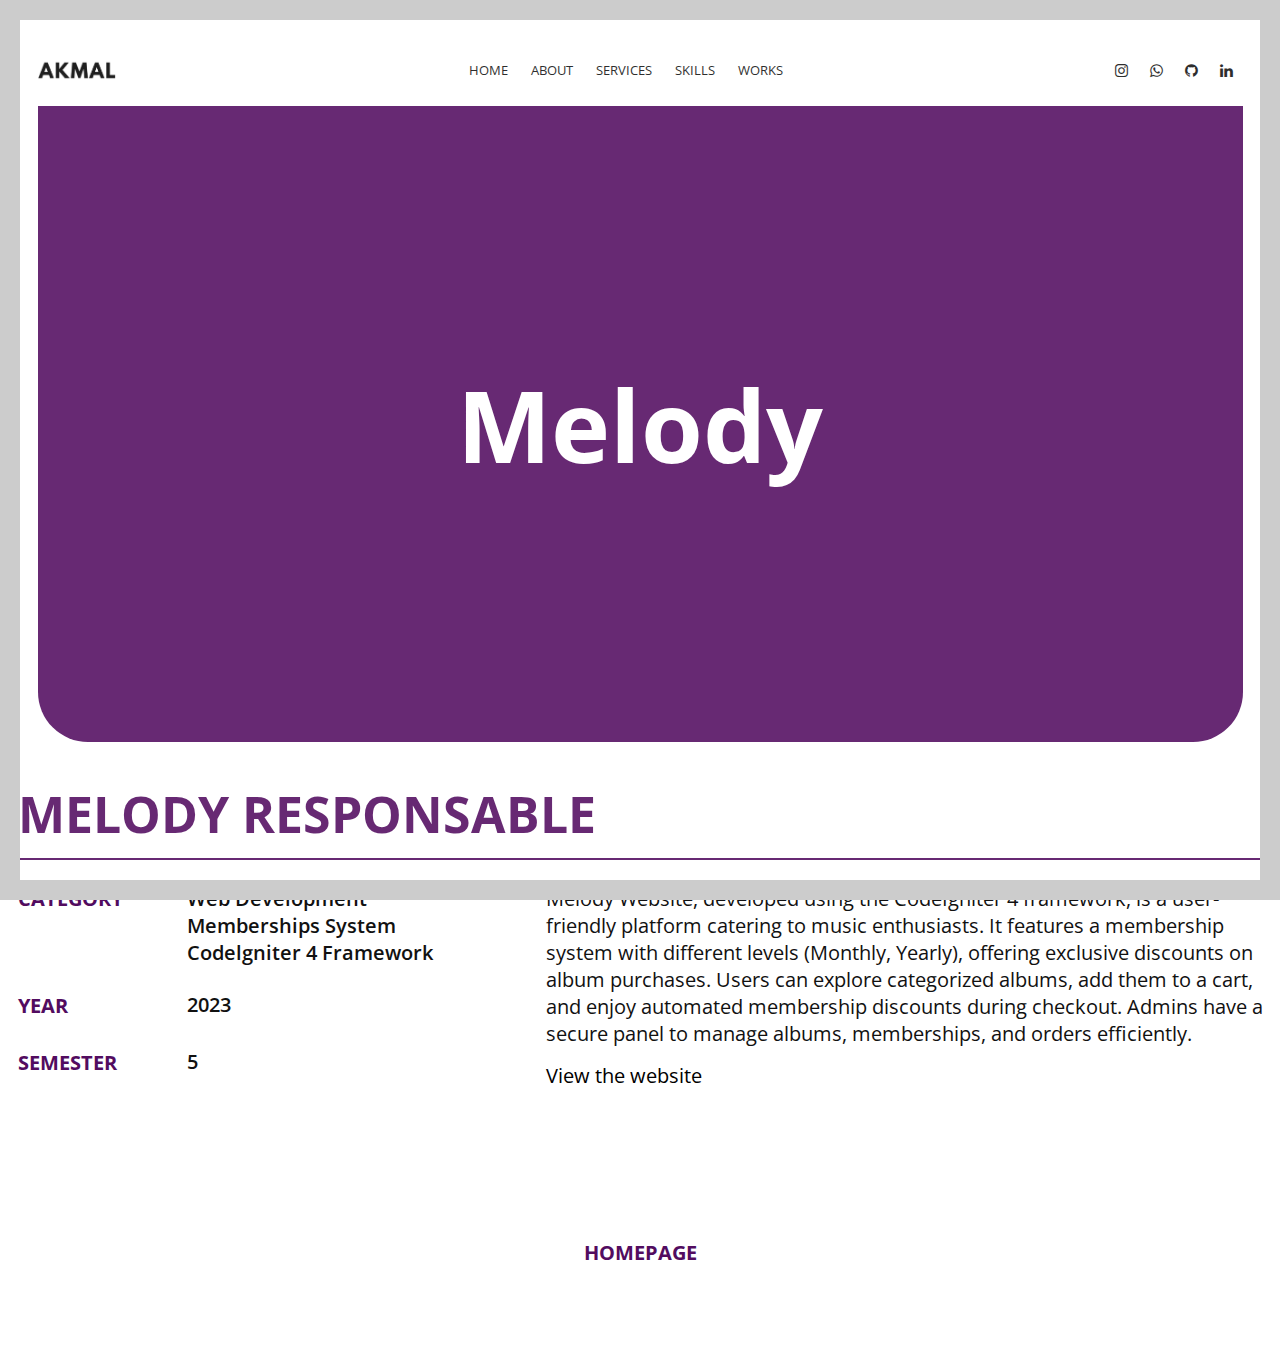
==== melody.html @ 149554cd "first commit" ====
<!DOCTYPE html>
<html>
  <head lang="en">
    <meta charset="UTF-8" />

    <!--Page Title-->
    <title>Akmal Adha - Portfolio</title>

    <!--Meta Keywords and Description-->
    <meta name="keywords" content="" />
    <meta name="description" content="" />
    <meta
      name="viewport"
      content="width=device-width, initial-scale=1.0, user-scalable=no"
    />

    <!--Favicon-->
    <link rel="shortcut icon" href="images/favicon.ico" title="Favicon" />

    <!-- Main CSS Files -->
    <link rel="stylesheet" href="css/style.css" />

    <!-- Namari Color CSS -->
    <link rel="stylesheet" href="css/namari-color.css" />

    <!--Icon Fonts - Font Awesome Icons-->
    <link rel="stylesheet" href="css/font-awesome.min.css" />

    <!-- Animate CSS-->
    <link href="css/animate.css" rel="stylesheet" type="text/css" />

    <!--Google Webfonts-->
    <link
      href="https://fonts.googleapis.com/css?family=Open+Sans:400,300,600,700,800"
      rel="stylesheet"
      type="text/css"
    />
    <style>
      .custom-link {
        margin-top: 15px;
        display: inline-block;
        position: relative;
        text-decoration: none;
        color: #000; /* Set your desired text color */
        cursor: pointer;
      }

      .custom-link:hover::after {
        content: "";
        position: absolute;
        left: 0;
        right: 0;
        bottom: -2px;
        height: 2px;
        background-color: #520c60; /* Set your desired underline color */
      }
    </style>
  </head>
  <body>
    <!-- Preloader -->
    <div id="preloader">
      <div id="status" class="la-ball-triangle-path">
        <div></div>
        <div></div>
        <div></div>
      </div>
    </div>
    <!--End of Preloader-->

    <div class="page-border" data-wow-duration="0.7s" data-wow-delay="0.2s">
      <div
        class="top-border wow fadeInDown animated"
        style="visibility: visible; animation-name: fadeInDown"
      ></div>
      <div
        class="right-border wow fadeInRight animated"
        style="visibility: visible; animation-name: fadeInRight"
      ></div>
      <div
        class="bottom-border wow fadeInUp animated"
        style="visibility: visible; animation-name: fadeInUp"
      ></div>
      <div
        class="left-border wow fadeInLeft animated"
        style="visibility: visible; animation-name: fadeInLeft"
      ></div>
    </div>

    <div id="wrapper">
      <header id="banner" class="scrollto clearfix" data-enllax-ratio=".5">
        <div id="header" class="nav-collapse">
          <div class="row clearfix">
            <div class="col-1">
              <!--Logo-->
              <div id="logo">
                <!--Logo that is shown on the banner-->
                <img
                  src="fonts/Akmal2.png"
                  id="banner-logo"
                  alt="Landing Page"
                />
                <!--End of Banner Logo-->

                <!--The Logo that is shown on the sticky Navigation Bar-->
                <img
                  src="fonts/Akmal2.png"
                  id="navigation-logo"
                  alt="Landing Page"
                />
                <!--End of Navigation Logo-->
              </div>
              <!--End of Logo-->

              <aside>
                <!--Social Icons in Header-->
                <ul class="social-icons">
                  <li>
                    <a
                      target="_blank"
                      title="Instagram"
                      href="https://www.instagram.com/akmaladha_/"
                    >
                      <i class="fa fa-instagram fa-1x"></i
                      ><span>Instagram</span>
                    </a>
                  </li>
                  <li>
                    <a
                      target="_blank"
                      title="Whatsapp"
                      href="https://wa.me/601123053082"
                    >
                      <i class="fa fa-whatsapp fa-1x"></i><span>Whats App</span>
                    </a>
                  </li>
                  <li>
                    <a
                      target="_blank"
                      title="Github"
                      href="https://github.com/NotAjumma"
                    >
                      <i class="fa fa-github fa-1x"></i><span>GitHub</span>
                    </a>
                  </li>
                  <li>
                    <a
                      target="_blank"
                      title="Linkedin"
                      href="https://linkedin.com/in/muhammad-akmal-9124642a6"
                    >
                      <i class="fa fa-linkedin fa-1x"></i><span>LinkedIn</span>
                    </a>
                  </li>
                </ul>
                <!--End of Social Icons in Header-->
              </aside>

              <!--Main Navigation-->
              <nav id="nav-main">
                <ul>
                  <li>
                    <a href="#banner">Home</a>
                  </li>
                  <li>
                    <a href="#about">About</a>
                  </li>
                  <li>
                    <a href="#service">Services</a>
                  </li>
                  <li>
                    <a href="#skills">Skills</a>
                  </li>
                  <li>
                    <a href="#works">Works</a>
                  </li>
                </ul>
              </nav>
              <!--End of Main Navigation-->

              <div id="nav-trigger"><span></span></div>
              <nav id="nav-mobile"></nav>

              <div
                style="
                  font-size: 100px;
                  font-weight: bold;
                  display: flex;
                  justify-content: center;
                  background-color: #520c60;
                  padding: 250px;
                  border-radius: 0 0 50px 50px;
                  color: white;
                "
              >
                Melody
              </div>
            </div>
          </div>
        </div>
        <!--End of Header-->
      </header>

      <!--Main Content Area-->
      <main id="content" style="margin-top: 650px">
        <section id="website" class="scrollto clearfix">
          <div class="row clearfix">
            <div class="work" style="margin-top: 40px">
              <div
                class="header-work"
                style="font-size: 50px; font-weight: bold; color: #520c60"
              >
                MELODY RESPONSABLE
              </div>
              <div
                class="line"
                style="border: 1px solid #520c60; margin: 10px 0"
              ></div>
              <div
                class="work-details"
                style="display: flex; font-size: 20px; margin-top: 25px"
              >
                <div
                  class="left"
                  style="
                    margin-right: 50px;
                    font-weight: bold;
                    width: 10%;
                    color: #520c60;
                  "
                >
                  <div class="first-row">CATEGORY</div>
                  <div class="first-row" style="margin: 80px 0 30px">YEAR</div>
                  <div class="first-row">SEMESTER</div>
                </div>
                <div class="center" style="font-weight: 600; width: 30%">
                  <div class="first-row">
                    <div class="sub-first-row">Web Development</div>
                    <div class="sub-first-row">Memberships System</div>
                    <div class="sub-first-row">Codelgniter 4 Framework</div>
                  </div>
                  <div class="first-row" style="margin-top: 25px">2023</div>
                  <div class="first-row" style="margin-top: 30px">5</div>
                </div>
                <div class="right" style="width: 60%">
                  <div>
                    Melody Website, developed using the CodeIgniter 4 framework,
                    is a user-friendly platform catering to music enthusiasts.
                    It features a membership system with different levels
                    (Monthly, Yearly), offering exclusive discounts on album
                    purchases. Users can explore categorized albums, add them to
                    a cart, and enjoy automated membership discounts during
                    checkout. Admins have a secure panel to manage albums,
                    memberships, and orders efficiently.
                  </div>
                  <div
                    class="custom-link"
                    onclick="window.open('https://melody2u.000webhostapp.com/', '_blank')"
                  >
                    View the website
                  </div>
                </div>
              </div>
            </div>
          </div>
        </section>
        <section id="screenshot" class="scrollto clearfix">
          <div class="row clearfix">
            <div
              style="
                display: flex;
                justify-content: center;
                font-size: 20px;
                font-weight: bold;
                color: #520c60;
              "
            >
              HOMEPAGE
            </div>
          </div>
        </section>
      </main>
      <!--End Main Content Area-->
    </div>

    <!-- Include JavaScript resources -->
    <script src="js/jquery.1.8.3.min.js"></script>
    <script src="js/wow.min.js"></script>
    <script src="js/featherlight.min.js"></script>
    <script src="js/featherlight.gallery.min.js"></script>
    <script src="js/jquery.enllax.min.js"></script>
    <script src="js/jquery.scrollUp.min.js"></script>
    <script src="js/jquery.easing.min.js"></script>
    <script src="js/jquery.stickyNavbar.min.js"></script>
    <script src="js/jquery.waypoints.min.js"></script>
    <script src="js/images-loaded.min.js"></script>
    <script src="js/lightbox.min.js"></script>
    <script src="js/site.js"></script>
  </body>
</html>
---- css/style.css ----
/* Namari Landing Page v.1.1.0 Style Index - a free landing page by shapingrain.com

1. Default and Reset styles
- 1.1 Input Elements
2. Global elements
- 2.1 Header
- 2.2 Logo
- 2.3 Buttons
- 2.4 Navigation
- 2.5 Social Elements
- 2.6 Images
3. Fonts and Headings
4. Banner
- 4.1 SignUp Form
5. Content Elements
- 5.1 Icons
- 5.2 Parallax Elements
- 5.3 Divider
6. Landing Page Sections
- 6.1 Features
- 6.2 Testimonials
- 6.3 Gallery
- 6.4 Video
- 6.5 Clients
- 6.6 Pricing Table
7. Footer


/*------------------------------------------------------------------------------------------*/
/* 1. Defaults & Reset of specific styles across browsers */
/*------------------------------------------------------------------------------------------*/

*, *:before, *:after {
    -webkit-box-sizing: border-box;
    -moz-box-sizing: border-box;
    box-sizing: border-box;
}

body, div, dl, dt, dd, ul, ol, li, h1, h2, h3, h4, h5, h6, pre, form, blockquote, th, td {
    margin: 0;
    padding: 0;
    direction: ltr;
}

body {
    margin: 0;
    padding: 0;
    -webkit-font-smoothing: antialiased;
    overflow-x: hidden;
}

p {
    line-height: 25px;
}

.row img {
    height: auto;
    max-width: 100%;
}

a {
    text-decoration: none;
    line-height: inherit;
    -webkit-transition: opacity 0.3s ease-out;
    -moz-transition: opacity 0.3s ease-out;
    -o-transition: opacity 0.3s ease-out;
    transition: opacity 0.3s ease-out;
}

iframe {
    border: 0 !important;
}

.parallax-window {
    min-height: 400px;
    background: transparent;
}

figure {
    margin: 0;
}

/* Page Border */

.page-border {
    position: fixed;
    z-index: 999999;
    pointer-events: none;
}

.page-border .bottom-border, .page-border .left-border, .page-border .right-border, .page-border .top-border {
    background: #f3f3ef;
    position: fixed;
    z-index: 9999;
}

.page-border > .top-border, .page-border > .right-border, .page-border > .bottom-border, .page-border > .left-border {
    padding: 11px;
    background: #ccc;
}

.page-border .bottom-border, .page-border .top-border {
    width: 100%;
    padding: 10px;
    left: 0;
}

.page-border .left-border, .page-border .right-border {
    padding: 10px;
    height: 100%;
    top: 0;
}

.page-border .top-border {
    top: 0;
}

.page-border .right-border {
    right: 0;
}

.page-border .bottom-border {
    bottom: 0;
}

.page-border .left-border {
    left: 0;
}

#wrapper {
    margin:0 15px;
    padding: 15px 0;
    position: relative;
}


/* --------- 1.1 Input Elements ---------- */

input, textarea {
    border: 1px solid #e1e1e1;
    padding: 10px;
    -webkit-transition: all .3s linear;
    -moz-transition: all .3s linear;
    transition: all .3s linear;
    border-radius: 3px;
}

input {
    height: 40px;
    margin: 3px 0;
    outline: none;
    line-height: normal;
    font-size: 14px;
}

input[type="submit"] {
    cursor: pointer;
    border-style: solid;
    border-width: 2px;
    padding-top: 0;
    padding-bottom: 0;
}

select {
    border: 1px solid #e1e1e1;
    height: 40px;
    padding: 5px;
}

input:focus, textarea:focus {
    box-shadow: inset 0 1px 3px rgba(0, 0, 0, 0.1);
}

*:focus {
    outline: none;
}

/*------------------------------------------------------------------------------------------*/
/* 2. Layout Elements */
/*------------------------------------------------------------------------------------------*/

section {
    clear: both;
    overflow: hidden;
}

/* Rows and Columns */

.row {
    max-width: 1245px;
    margin: 0 auto;
    padding: 75px 0;
    position: relative;
}

.no-padding-bottom .row, .no-padding-bottom div, .no-padding-bottom.row {
    padding-bottom: 0;
}

.no-padding-top.row, .no-padding-top div {
    padding-top: 0;
}

.big-padding-top {
    padding-top: 75px !important;
}

.big-padding-bottom {
    padding-bottom: 85px !important;
}

/* Targets all elements */

[class*='col-'] {
    float: left;
    padding: 20px;
}

#clients .col-2-3 [class*='col-'] {
    padding: 0;
}

/* Clearfix */

.clearfix:after {
    content: "";
    display: table;
    clear: both;
}

/* Main Widths */

.col-1 {
    width: 100%;
}

.col-2 {
    width: 50%;
}

.col-3 {
    width: 33.33%;
}

.col-4 {
    width: 25%;
}

.col-5 {
    width: 20%;
}

.col-6 {
    width: 16.6666666667%;
}

.col-7 {
    width: 14.2857142857%;
}

.col-8 {
    width: 12.5%;
}

.col-9 {
    width: 11.1111111111%;
}

.col-10 {
    width: 10%;
}

.col-11 {
    width: 9.09090909091%;
}

.col-12 {
    width: 8.33%;
}

.col-2-3 {
    width: 66.66%;
}

.col-3-4 {
    width: 75%;
}

.col-9-10 {
    width: 90%;
}

/* Golden Ratio */
.col-61 {
    width: 61.8%;
}

.col-38 {
    width: 38.2%;
}

/* --------- 2.1 Header --------- */

#header {
    height: 71px !important;
    overflow: visible;
    z-index: 9999;
    width: 100%;
    position: absolute !important;
}

#header .row {
    padding: 0;
}

#header aside {
    text-align: right;
}

#header ul {
    text-align: center;
}

#header li {
    display: inline-block;
    list-style: none;
    margin: 0;
}

/* --------- 2.2 Logo ---------- */

#logo {
    float: left;
    height: 71px;
    line-height: 66px;
    margin-right: 15px;
}

#logo h1, #logo h2 {
    display: inline-block;
}

#banner #logo h1 {
    font-size: 28px;
    margin-right: 10px;
    font-weight: 900;
    padding: 0;
}

#logo h2 {
    font-size: 18px;
    padding: 0;
}

#logo img {
    max-height: 22px;
    vertical-align: middle;
    margin-right: 15px;
}

#navigation-logo {
    display: none;
}

.nav-solid #logo #banner-logo {
    display: none;
}

.nav-solid #logo #navigation-logo {
    display: inline-block;
}

/* --------- 2.3 Buttons ---------- */

.call-to-action {
    padding: 35px 0 35px 0;
}

/*Style*/

.button {
    font-size: 16px;
    margin: 35px 0;
    padding: 11px 16px;
    -webkit-transition: all .3s linear;
    -moz-transition: all .3s linear;
    transition: all .3s linear;
    display: inline-block;
    border-width: 3px;
    border-style: solid;
}

/* Play Button */

#video-section {
    position:relative;
}

.play-video {
    height:110px;
    position:absolute;
    top:50%;
    margin-top:-110px;
    width:100%;
}

.play-icon {
    display: inline-block;
    font-size: 0px;
    cursor: pointer;
    margin: 45px auto;
    width: 110px;
    height: 110px;
    border-radius: 50%;
    text-align: center;
    position: relative;
    z-index: 1;
}

.play-icon:after {
    pointer-events: none;
    position: absolute;
    width: 100%;
    height: 100%;
    border-radius: 50%;
    content: '';
    -webkit-box-sizing: content-box;
    -moz-box-sizing: content-box;
    box-sizing: content-box;
}

.play-icon:before {
    font-family: 'fontawesome';
    content: '\f144';
    speak: none;
    font-size: 74px;
    line-height: 110px;
    font-style: normal;
    font-weight: normal;
    font-variant: normal;
    text-transform: none;
    display: block;
    -webkit-font-smoothing: antialiased;
    color:#fff;
}

.play-video .play-icon {
    background: rgba(255, 255, 255, 0.5);
    -webkit-transition: -webkit-transform ease-out 0.3s, background 0.4s;
    -moz-transition: -moz-transform ease-out 0.3s, background 0.4s;
    transition: transform ease-out 0.3s, background 0.4s;
}

.play-video .play-icon:after {
    top: 0;
    left: 0;
    padding: 0;
    z-index: -1;
    box-shadow: 0 0 0 2px rgba(255, 255, 255, 0.1);
    opacity: 0;
    -webkit-transform: scale(0.9);
    -moz-transform: scale(0.9);
    -ms-transform: scale(0.9);
    transform: scale(0.9);
}

.play-video .play-icon:hover {
    background: rgba(255, 255, 255, 0.05);
    -webkit-transform: scale(0.93);
    -moz-transform: scale(0.93);
    -ms-transform: scale(0.93);
    transform: scale(0.93);
    color: #fff;
}


/* --------- 2.4 Navigation ---------- */

#header {
    font-size: 13px;
}

#header aside {
    float: right;
}

#header nav ul {
    text-transform: uppercase;

}

#header nav a {
    height: 71px;
    line-height: 71px;
    display: block;
    padding: 0 10px;
}

#header nav a:hover {
    opacity: 0.6;
}

/*Navigation Solid*/

#header.nav-solid [class*='col-'] {
    padding: 0 20px;
}

#header.nav-solid {
    background: #fff;
    box-shadow: 2px 0px 3px rgba(0, 0, 0, 0.2);
    position: fixed !important;
    left:0;
}

#header.nav-solid nav a {
    border-bottom: 3px solid;
    border-color: #fff;
    -webkit-transition: all 0.3s ease-out;
    -moz-transition: all 0.3s ease-out;
    -o-transition: all 0.3s ease-out;
    transition: all 0.3s ease-out;
}

#header.nav-solid nav a:hover {
    opacity: 1;
}

/* Social Elements when Solid*/

#header.nav-solid .social-icons a {
    -webkit-transition: all 0.3s ease-out;
    -moz-transition: all 0.3s ease-out;
    -o-transition: all 0.3s ease-out;
    transition: all 0.3s ease-out;
    opacity: 0.5;
}

#header.nav-solid .social-icons a:hover {
    opacity: 1;
    color: #e4473c;
}

/* Responsive Nav Styling */

#nav-trigger {
    display: none;
    text-align: right;
}

#nav-trigger span {
    display: inline-block;
    width: 38px;
    height: 71px;
    color: #111;
    cursor: pointer;
    text-transform: uppercase;
    font-size: 22px;
    text-align: center;
    border-top-right-radius: 5px;
    border-top-left-radius: 5px;
    -webkit-transition: all 0.3s ease-out;
    -moz-transition: all 0.3s ease-out;
    -o-transition: all 0.3s ease-out;
    transition: all 0.3s ease-out;
}

#nav-trigger span:after {
    font-family: "fontAwesome";
    display: inline-block;
    width: 38px;
    height: 71px;
    line-height: 75px;
    text-align: center;
    content: "\f0c9";
    border-top-right-radius: 5px;
    border-top-left-radius: 5px;
}

#nav-trigger span.open:after {
    content: "\f00d";
}

#nav-trigger span:hover, .nav-solid #nav-trigger span.open:hover, .nav-solid #nav-trigger span:hover {
    opacity: 0.6;
}

#nav-trigger span.open, #nav-trigger span.open:hover {
    color: #111;
}

.nav-solid #nav-trigger span.open:hover {
    color: #999;
}

.nav-solid #nav-trigger span {
    color: #999;
    opacity: 1;
}

nav#nav-mobile {
    position: relative;
    display: none;
}

nav#nav-mobile ul {
    display: none;
    list-style-type: none;
    position: absolute;
    left: 0;
    right: 0;
    margin-left: -20px;
    margin-right: -20px;
    padding-top: 10px;
    padding-bottom: 10px;
    text-align: center;
    background-color: #fff;
    box-shadow: 0 5px 3px rgba(0, 0, 0, 0.2);
}

nav#nav-mobile ul:after {
    display: none;
}

nav#nav-mobile li {
    margin: 0 20px;
    float: none;
    text-align: left;
    border-bottom: 1px solid #e1e1e1;
}

nav#nav-mobile li:last-child {
    border-bottom: none;
}

.nav-solid nav#nav-mobile li {
    border-top: 1px solid #e1e1e1;
    border-bottom: none;
}

nav#nav-mobile a {
    display: block;
    padding: 12px 0;
    color: #333;
    width: 100%;
    height: auto;
    line-height: normal;
    display: block;
    border-bottom: none !important;
    -webkit-transition: all 0.3s ease-out;
    -moz-transition: all 0.3s ease-out;
    -o-transition: all 0.3s ease-out;
    transition: all 0.3s ease-out;
}

nav#nav-mobile a:hover {
    background: #fafafa;
    opacity: 1;
}

/* --------- 2.5 Social Elements ---------- */

#header .col-4 {
    text-align: right;
}

.social-icons {
    display: inline-block;
    list-style: none;
}

.social-icons a {
    display: inline-block;
    width: 32px;
    text-align: center;
}

.social-icons a:hover {
    opacity: 0.7;
}

.social-icons span {
    display: none;
}

#header .social-icons {
    margin-top: 27px;
}

/* --------- 2.6 Images ---------- */

/*Alignment*/

img {
    vertical-align: top;
}

.image-center {
    display: block;
    margin: 0 auto;
}

a img {
    border: none;
    -webkit-transition: all 0.3s ease-out;
    -moz-transition: all 0.3s ease-out;
    -o-transition: all 0.3s ease-out;
    transition: all 0.3s ease-out;
    -webkit-backface-visibility: hidden;
}

a img:hover {
    opacity: 0.7;
}

/*------------------------------------------------------------------------------------------*/
/* 3. Fonts */
/*------------------------------------------------------------------------------------------*/

h1 {
    padding: 20px 0;
}

h2 {
    padding: 14px 0;
}

h3 {
    padding: 10px 0;
}

h4 {
    padding: 7px 0;
}

h5 {
    padding: 7px 0;
}

h6 {
    padding: 7px 0;
}

/* Text Alignment */

.text-left {
    text-align: left;
}

.text-center {
    text-align: center;
}

.text-right {
    text-align: right;
}

/* Section Headings */

.section-heading {
    padding: 0 0 15px 0;
}

.section-subtitle {
    font-size: 18px;
    padding-top: 0;
}

.section-heading h3 {
    font-size: 14px;
    font-weight: bold;
    color: #ccc;
    letter-spacing: 2px;
    padding-bottom: 0;
}

/*------------------------------------------------------------------------------------------*/
/* 4. Banner */
/*------------------------------------------------------------------------------------------*/

#banner {
    background-size: cover;
}

#banner-content.row {
    padding-top: 170px;
    padding-bottom: 100px;
}

#banner h1 {
    padding-top: 5%;
}

#banner .section-heading:before {
    content: "";
    display: block;
    width: 30px;
    height: 5px;
    margin-top: 30px;
}



/*------------------------------------------------------------------------------------------*/
/* 5. Content Elements */
/*------------------------------------------------------------------------------------------*/

/* --------- 5.1 Icons ---------- */

/*Font Icon sizes*/

.fa-1x {
    font-size: 15px !important;
}

/*Icon Block*/

.icon-block {
    position: relative;
}

.icon-block h4 {
    font-weight: bold;
    padding-top: 0;
}

.icon-block .icon {
    position: absolute;
}

.icon-block p {
    margin-top: 0;
}

/* Icon Left*/

.icon-left .icon {
    left: 15;
}

.icon-left .icon-block-description {
    padding-left: 53px;
}

/* Icon Right */

.icon-right .icon {
    right: 15;
}

.icon-right .icon-block-description {
    padding-right: 53px;
}

/* Icon Above */

.icon-top {
    display: block;
}

.icon-top .icon {
    position: relative;
    display: block;
}

.icon-top .icon-block-description {
    padding-top: 25px;
}

/* --------- 5.2 Parallax Elements ---------- */

.banner-parallax-1, .banner-parallax-2, .banner-parallax-3 {
    min-height: 350px;
}

/* --------- 5.3 Divider ---------- */

.divider {
    position: relative;
    width: 40%;
    height: 20px;
    line-height: 20px;
    margin: 10px auto 5px auto;
    clear: both;
    text-align: center;
}

.divider-inner {
    position: absolute;
    height: 1px;
    width: 100%;
    top: 50%;
    margin-top: -1px;
    border-top: 1px solid;
    border-color: #e1e1e1;
}

.divider i {
    background: #fff;
    position: relative;
    top: -11px;
    padding: 0 5px 0 5px;
    color: #e1e1e1;
}

/*------------------------------------------------------------------------------------------*/
/* 6. Landing Page Sections */
/*------------------------------------------------------------------------------------------*/

/* --------- 6.1 Introduction ---------- */

.introduction img.featured {
    padding: 55px 0 0 0;
}

/* --------- 6.2 Features ---------- */

.features.row {
    padding-left: 5%;
    padding-right: 5%;
}

.features div:nth-child(4) {
    clear: both;
}

/* --------- 6.3 Testimonials ---------- */

.testimonial {
    padding: 15px;
}

blockquote {
    position: relative;
}

.testimonial img {
    max-height: 120px;
    border-radius: 250em;
}

.testimonial footer {
    padding-top: 12px;
}

/* Style Classic - Avatar above Testimonial */

.testimonial.classic img {
    display: inline-block;
    margin-bottom: 25px;
}

.testimonial.classic q {
    display: block;
}

.testimonial.classic footer:before {
    display: block;
    content: "";
    width: 30px;
    height: 4px;
    margin: 10px auto 15px auto;
}

/* Style Big */

.testimonial.bigtest {
    padding-top: 0;
}

.testimonial.bigtest q {
    font-size: 22px;
}

/* --------- 6.4 Gallery ---------- */

#gallery img {
    max-height: 300px;
}

#gallery [class*='col-'] {
    padding: 0;
}

#gallery a {
    display: inline-block;
    position: relative;
    overflow: hidden;
}

#gallery a:hover img {
    opacity: 0.15;
    -moz-backface-visibility: hidden;
}

#gallery a:before {
    font-size: 2.2em;
    font-style: normal;
    font-weight: normal;
    text-align: center;
    content: "+";
    width: 70px;
    height: 70px;
    border-radius: 100em;
    display: block;
    position: absolute;
    top: 55%;
    left: 50%;
    line-height: 72px;
    margin: -35px 0 0 -35px;
    opacity: 0;
    -webkit-transition: all .2s linear;
    -moz-transition: all .2s linear;
    transition: all .2s linear;
    vertical-align: middle;
}

#gallery a:hover:before {
    opacity: 1;
    top: 50%;
    left: 50%;
}

/**
 * Featherlight – ultra slim jQuery lightbox
 * Version 1.3.3 - http://noelboss.github.io/featherlight/
 *
 * Copyright 2015, Noël Raoul Bossart (http://www.noelboss.com)
 * MIT Licensed.
**/
@media all {
    .featherlight {
        display: none;

        /* dimensions: spanning the background from edge to edge */
        position: fixed;
        top: 0;
        right: 0;
        bottom: 0;
        left: 0;
        z-index: 2147483647; /* z-index needs to be >= elements on the site. */

        /* position: centering content */
        text-align: center;

        /* insures that the ::before pseudo element doesn't force wrap with fixed width content; */
        white-space: nowrap;

        /* styling */
        cursor: pointer;
        background: #333;
        /* IE8 "hack" for nested featherlights */
        background: rgba(0, 0, 0, 0);
    }

    /* support for nested featherlights. Does not work in IE8 (use JS to fix) */
    .featherlight:last-of-type {
        background: rgba(0, 0, 0, 0.8);
    }

    .featherlight:before {
        /* position: trick to center content vertically */
        content: '';
        display: inline-block;
        height: 100%;
        vertical-align: middle;
        margin-right: -0.25em;
    }

    .featherlight .featherlight-content {

        /* position: centering vertical and horizontal */
        text-align: left;
        vertical-align: middle;
        display: inline-block;

        /* dimensions: cut off images */
        overflow: auto;
        padding: 25px 0;
        border-bottom: 25px solid transparent;

        /* dimensions: handling small or empty content */
        min-width: 30%;

        /* dimensions: handling large content */
        margin-left: 5%;
        margin-right: 5%;
        max-height: 95%;

        /* styling */
        cursor: auto;

        /* reset white-space wrapping */
        white-space: normal;
    }

    /* contains the content */
    .featherlight .featherlight-inner {
        /* make sure its visible */
        display: block;
    }

    .featherlight .featherlight-close-icon {
        /* position: centering vertical and horizontal */
        position: absolute;
        z-index: 9999;
        top: 25px;
        right: 25px;

        /* dimensions: 25px x 25px */
        line-height: 25px;
        width: 25px;

        /* styling */
        cursor: pointer;
        text-align: center;
        color: #fff;
        font-family: "fontawesome";
        font-size: 22px;
        opacity: 0.5;
        -webkit-transition: all 0.3s ease-out;
        -moz-transition: all 0.3s ease-out;
        -o-transition: all 0.3s ease-out;
        transition: all 0.3s ease-out;
    }

    .featherlight .featherlight-close-icon:hover {
        opacity: 1;
    }

    .featherlight .featherlight-image {
        /* styling */
        max-height: 100%;
        max-width:100%;
    }

    .featherlight-iframe .featherlight-content {
        /* removed the border for image croping since iframe is edge to edge */
        border-bottom: 0;
        padding: 0;
    }

    .featherlight iframe {
        /* styling */
        border: none;
    }
}

/* handling phones and small screens */
@media only screen and (max-width: 1024px) {
    .featherlight .featherlight-content {
        /* dimensions: maximize lightbox with for small screens */
        margin-left: 10px;
        margin-right: 10px;
        max-height: 98%;

        padding: 10px 10px 0;
        border-bottom: 10px solid transparent;
    }

}

/* Gallery Styling */
@media all {
    .featherlight-next,
    .featherlight-previous {
        font-family: "fontawesome";
        font-size: 22px;
        display: block;
        position: absolute;
        top: 25px;
        right: 0;
        bottom: 0;
        left: 80%;
        cursor: pointer;
        /* preventing text selection */
        -webkit-touch-callout: none;
        -webkit-user-select: none;
        -khtml-user-select: none;
        -moz-user-select: none;
        -ms-user-select: none;
        user-select: none;
        /* IE9 hack, otherwise navigation doesn't appear */
        background: rgba(0, 0, 0, 0);
        -webkit-transition: all 0.3s ease-out;
        -moz-transition: all 0.3s ease-out;
        -o-transition: all 0.3s ease-out;
        transition: all 0.3s ease-out;
    }

    .featherlight-previous {
        left: 0;
        right: 80%;
    }

    .featherlight-next span,
    .featherlight-previous span {
        display: inline-block;
        opacity: 0.3;
        position: absolute;
        top: 50%;
        width: 100%;
        font-size: 80px;
        line-height: 80px;

        /* center vertically */
        margin-top: -40px;
        color: #fff;
        font-style: normal;
        font-weight: normal;
        -webkit-transition: all 0.3s ease-out;
        -moz-transition: all 0.3s ease-out;
        -o-transition: all 0.3s ease-out;
        transition: all 0.3s ease-out;
    }

    .featherlight-next span {
        text-align: right;
        left: auto;
        right: 7%;
    }

    .featherlight-previous span {
        text-align: left;
        left: 7%;
    }

    .featherlight-next:hover span,
    .featherlight-previous:hover span {
        display: inline-block;
        opacity: 1;
    }

    /* Hide navigation while loading */
    .featherlight-loading .featherlight-previous, .featherlight-loading .featherlight-next {
        display: none;
    }
}

/* Always display arrows on touch devices */
@media only screen and (max-device-width: 1024px) {
    .featherlight-next:hover,
    .featherlight-previous:hover {
        background: none;
    }

    .featherlight-next span,
    .featherlight-previous span {
        display: block;
    }
}

/* handling phones and small screens */
@media only screen and (max-width: 1024px) {
    .featherlight-next,
    .featherlight-previous {
        top: 10px;
        right: 10px;
        left: 85%;
    }

    .featherlight-previous {
        left: 10px;
        right: 85%;
    }

    .featherlight-next span,
    .featherlight-previous span {
        margin-top: -30px;
        font-size: 40px;
    }
}

/* --------- 6.5 Video ---------- */

#video-box {
    color:#fff;
    position:relative;
    overflow:hidden;
    text-align:center;
}

.video_container, .easyContainer {
    position: relative;
    padding-bottom: 56.25%; /* 16/9 ratio */
    margin: 0;
    padding-top: 0; /* IE6 workaround*/
    height: 0;
    overflow: hidden;
}

.video_container iframe, .video_container object, .video_container embed {
    position: absolute;
    top: 0;
    left: 0;
    width: 100% !important;
    height: 100% !important;
}

.slvj-lightbox iframe, .slvj-lightbox object, .slvj-lightbox embed {
    width: 100% !important;
    height: 529px !important;
}

.videojs-background-wrap {
    overflow: hidden;
    position: absolute;
    height: 100%;
    width: 100%;
    top: 0;
    left: 0;
    z-index: -998;
}

#slvj-window {
    width: 100%;
    min-height: 100%;
    z-index: 9999999999;
    background: rgba(0, 0, 0, 0.8);
    position: fixed;
    top: 0;
    left: 0;
}

#slvj-window,
#slvj-window * {
    -webkit-box-sizing: border-box;
    -moz-box-sizing: border-box;
    box-sizing: border-box;
}

#slvj-background-close {
    width: 100%;
    min-height: 100%;
    z-index: 31;
    position: fixed;
    top: 0;
    left: 0;
}

#slvj-back-lightbox {
    max-width: 940px;
    max-height: 529px;
    z-index: 32;
    text-align: center;
    margin: 0 auto;
}

.slvj-lightbox {
    width: 100%;
    height: 100%;
    margin: 0;
    z-index: 53;
}

#slvj-close-icon:before {
    font-family: "fontawesome";
    color: #fff;
    content: '\f00d';
    font-size: 22px;
    opacity: 0.5;
    -webkit-transition: all 0.3s ease-out;
    -moz-transition: all 0.3s ease-out;
    -o-transition: all 0.3s ease-out;
    transition: all 0.3s ease-out;
    z-index: 99999;
    height: 22px;
    width: 22px;
    position: absolute;
    top: 15px;
    right: 15px;
    cursor: pointer;
}

#slvj-close-icon:before:hover {
    opacity: 1;
    cursor: pointer;
}

/* --------- 6.6 Clients ---------- */

#clients a {
    display: block;
    text-align: center;
    position: relative;
    text-transform: uppercase;
    font-weight: bold;
    color: #fff;
}

#clients img {
    display: inline-block;
    padding: 15px 25px;
}

.client-overlay {
    background: rgba(0, 0, 0, 0.8);
    position: absolute;
    top;
    0;
    right: 0;
    bottom: 0;
    left: 0;
    width: 100%;
    height: 100%;
    opacity: 0;
    -webkit-transition: all 0.3s ease-out;
    -moz-transition: all 0.3s ease-out;
    -o-transition: all 0.3s ease-out;
    transition: all 0.3s ease-out;
}

#clients a:hover .client-overlay {
    opacity: 1;
}

.client-overlay span {
    position: absolute;
    top: 48%;
    left: 0;
    width: 100%;
    text-align: center;
    display: inline-block;
}

/* --------- 6.7 Pricing Table ---------- */

.pricing-block-content {
    background: #fff;
    padding: 25px 0 25px 0;
    box-shadow: 0px 1px 2px rgba(0, 0, 0, 0.07);
    transition: all 0.2s ease-in-out 0s;
    position: relative;
    border: 10px solid #fff;
}


.pricing-block ul {
    list-style: none;
    margin: 25px 0 25px 0;
}

.pricing-block li {
    padding: 14px 0;
    border-bottom: 1px dotted #e1e1e1;
}

.pricing-block li:last-of-type {
    border:none;
}

.pricing-block h3 {
    font-size:17px;
    text-transform:uppercase;
    padding-bottom:0;
}

.pricing-sub {
    font-style: italic;
    color:#ccc;
    margin:0 0 25px 0;
}

/*Price*/

.pricing {
    background: #f5f5f5;
    padding: 25px;
    position: relative;
}

.price {
    display: inline-block;
    font-size: 62px;
    font-weight: 700;
    position: relative;
}

.price span {
    position: absolute;
    top: 0;
    left: -20px;
    font-size: 22px;
}

.pricing  p {
    font-style:italic;
    color:#b4b4b4;
    line-height:auto;
    margin:0;
}



/*------------------------------------------------------------------------------------------*/
/* 7. Footer */
/*------------------------------------------------------------------------------------------*/

#landing-footer {
    clear: both;
}

#landing-footer .row {
    padding: 0;
}

#landing-footer p {
    margin: 0;
}

#landing-footer ul {
    list-style: none;
    text-align: right;
}

#landing-footer li {
    display: inline-block;
}

/* Scroll Up */

#scrollUp {
    bottom: 15px;
    right: 30px;
    width: 70px;
    height: 80px;
    margin-bottom: -10px;
    padding: 0 5px 20px 5px;
    text-align: center;
    text-decoration: none;
    color: #fff;
    -webkit-transition: margin-bottom 150ms linear;
    -moz-transition: margin-bottom 150ms linear;
    -o-transition: margin-bottom 150ms linear;
    transition: margin-bottom 150ms linear;
}

#scrollUp:hover {
    margin-bottom: 0;
}

#scrollUp:before {
    background: #ccc;
    font-family: "fontawesome";
    font-size: 2.4em;
    font-style: normal;
    font-weight: normal;
    text-align: center;
    color: #fff;
    width: 45px;
    height: 45px;
    display: inline-block;
    line-height: 45px;
    content: "\f106";
    opacity: 1;
}

/*Preloader*/

#preloader {
    position: fixed;
    top: 0;
    left: 0;
    right: 0;
    bottom: 0;
    background-color: #fff; /* change if the mask should have another color then white */
    z-index: 99999; /* makes sure it stays on top */
}

#status {
    width: 110px;
    height: 110px;
    position: absolute;
    left: 50%; /* centers the loading animation horizontally one the screen */
    top: 50%; /* centers the loading animation vertically one the screen */
    background-position: center;
    margin: -55px 0 0 -55px; /* is width and height divided by two */
    text-align: center;
}

/*!
 * Load Awesome v1.1.0 (http://github.danielcardoso.net/load-awesome/)
 * Copyright 2015 Daniel Cardoso <@DanielCardoso>
 * Licensed under MIT
 */
.la-ball-triangle-path,
.la-ball-triangle-path > div {
    position: relative;
    -webkit-box-sizing: border-box;
    -moz-box-sizing: border-box;
    box-sizing: border-box;
}

.la-ball-triangle-path {
    display: block;
    font-size: 0;
    color: #fff;
}

.la-ball-triangle-path.la-dark {
    color: #333;
}

.la-ball-triangle-path > div {
    display: inline-block;
    float: none;
    background-color: currentColor;
    border: 0 solid currentColor;
}

.la-ball-triangle-path {
    width: 32px;
    height: 32px;
}

.la-ball-triangle-path > div {
    position: absolute;
    top: 0;
    left: 0;
    width: 10px;
    height: 10px;
    border-radius: 100%;
}

.la-ball-triangle-path > div:nth-child(1) {
    -webkit-animation: ball-triangle-path-ball-one 2s 0s ease-in-out infinite;
    -moz-animation: ball-triangle-path-ball-one 2s 0s ease-in-out infinite;
    -o-animation: ball-triangle-path-ball-one 2s 0s ease-in-out infinite;
    animation: ball-triangle-path-ball-one 2s 0s ease-in-out infinite;
}

.la-ball-triangle-path > div:nth-child(2) {
    -webkit-animation: ball-triangle-path-ball-two 2s 0s ease-in-out infinite;
    -moz-animation: ball-triangle-path-ball-two 2s 0s ease-in-out infinite;
    -o-animation: ball-triangle-path-ball-two 2s 0s ease-in-out infinite;
    animation: ball-triangle-path-ball-two 2s 0s ease-in-out infinite;
}

.la-ball-triangle-path > div:nth-child(3) {
    -webkit-animation: ball-triangle-path-ball-tree 2s 0s ease-in-out infinite;
    -moz-animation: ball-triangle-path-ball-tree 2s 0s ease-in-out infinite;
    -o-animation: ball-triangle-path-ball-tree 2s 0s ease-in-out infinite;
    animation: ball-triangle-path-ball-tree 2s 0s ease-in-out infinite;
}

.la-ball-triangle-path.la-sm {
    width: 16px;
    height: 16px;
}

.la-ball-triangle-path.la-sm > div {
    width: 4px;
    height: 4px;
}

.la-ball-triangle-path.la-2x {
    width: 64px;
    height: 64px;
}

.la-ball-triangle-path.la-2x > div {
    width: 20px;
    height: 20px;
}

.la-ball-triangle-path.la-3x {
    width: 96px;
    height: 96px;
}

.la-ball-triangle-path.la-3x > div {
    width: 30px;
    height: 30px;
}

/*
 * Animations
 */
@-webkit-keyframes ball-triangle-path-ball-one {
    0% {
        -webkit-transform: translate(0, 220%);
        transform: translate(0, 220%);
    }
    17% {
        opacity: .25;
    }
    33% {
        opacity: 1;
        -webkit-transform: translate(110%, 0);
        transform: translate(110%, 0);
    }
    50% {
        opacity: .25;
    }
    66% {
        opacity: 1;
        -webkit-transform: translate(220%, 220%);
        transform: translate(220%, 220%);
    }
    83% {
        opacity: .25;
    }
    100% {
        opacity: 1;
        -webkit-transform: translate(0, 220%);
        transform: translate(0, 220%);
    }
}

@-moz-keyframes ball-triangle-path-ball-one {
    0% {
        -moz-transform: translate(0, 220%);
        transform: translate(0, 220%);
    }
    17% {
        opacity: .25;
    }
    33% {
        opacity: 1;
        -moz-transform: translate(110%, 0);
        transform: translate(110%, 0);
    }
    50% {
        opacity: .25;
    }
    66% {
        opacity: 1;
        -moz-transform: translate(220%, 220%);
        transform: translate(220%, 220%);
    }
    83% {
        opacity: .25;
    }
    100% {
        opacity: 1;
        -moz-transform: translate(0, 220%);
        transform: translate(0, 220%);
    }
}

@-o-keyframes ball-triangle-path-ball-one {
    0% {
        -o-transform: translate(0, 220%);
        transform: translate(0, 220%);
    }
    17% {
        opacity: .25;
    }
    33% {
        opacity: 1;
        -o-transform: translate(110%, 0);
        transform: translate(110%, 0);
    }
    50% {
        opacity: .25;
    }
    66% {
        opacity: 1;
        -o-transform: translate(220%, 220%);
        transform: translate(220%, 220%);
    }
    83% {
        opacity: .25;
    }
    100% {
        opacity: 1;
        -o-transform: translate(0, 220%);
        transform: translate(0, 220%);
    }
}

@keyframes ball-triangle-path-ball-one {
    0% {
        -webkit-transform: translate(0, 220%);
        -moz-transform: translate(0, 220%);
        -o-transform: translate(0, 220%);
        transform: translate(0, 220%);
    }
    17% {
        opacity: .25;
    }
    33% {
        opacity: 1;
        -webkit-transform: translate(110%, 0);
        -moz-transform: translate(110%, 0);
        -o-transform: translate(110%, 0);
        transform: translate(110%, 0);
    }
    50% {
        opacity: .25;
    }
    66% {
        opacity: 1;
        -webkit-transform: translate(220%, 220%);
        -moz-transform: translate(220%, 220%);
        -o-transform: translate(220%, 220%);
        transform: translate(220%, 220%);
    }
    83% {
        opacity: .25;
    }
    100% {
        opacity: 1;
        -webkit-transform: translate(0, 220%);
        -moz-transform: translate(0, 220%);
        -o-transform: translate(0, 220%);
        transform: translate(0, 220%);
    }
}

@-webkit-keyframes ball-triangle-path-ball-two {
    0% {
        -webkit-transform: translate(110%, 0);
        transform: translate(110%, 0);
    }
    17% {
        opacity: .25;
    }
    33% {
        opacity: 1;
        -webkit-transform: translate(220%, 220%);
        transform: translate(220%, 220%);
    }
    50% {
        opacity: .25;
    }
    66% {
        opacity: 1;
        -webkit-transform: translate(0, 220%);
        transform: translate(0, 220%);
    }
    83% {
        opacity: .25;
    }
    100% {
        opacity: 1;
        -webkit-transform: translate(110%, 0);
        transform: translate(110%, 0);
    }
}

@-moz-keyframes ball-triangle-path-ball-two {
    0% {
        -moz-transform: translate(110%, 0);
        transform: translate(110%, 0);
    }
    17% {
        opacity: .25;
    }
    33% {
        opacity: 1;
        -moz-transform: translate(220%, 220%);
        transform: translate(220%, 220%);
    }
    50% {
        opacity: .25;
    }
    66% {
        opacity: 1;
        -moz-transform: translate(0, 220%);
        transform: translate(0, 220%);
    }
    83% {
        opacity: .25;
    }
    100% {
        opacity: 1;
        -moz-transform: translate(110%, 0);
        transform: translate(110%, 0);
    }
}

@-o-keyframes ball-triangle-path-ball-two {
    0% {
        -o-transform: translate(110%, 0);
        transform: translate(110%, 0);
    }
    17% {
        opacity: .25;
    }
    33% {
        opacity: 1;
        -o-transform: translate(220%, 220%);
        transform: translate(220%, 220%);
    }
    50% {
        opacity: .25;
    }
    66% {
        opacity: 1;
        -o-transform: translate(0, 220%);
        transform: translate(0, 220%);
    }
    83% {
        opacity: .25;
    }
    100% {
        opacity: 1;
        -o-transform: translate(110%, 0);
        transform: translate(110%, 0);
    }
}

@keyframes ball-triangle-path-ball-two {
    0% {
        -webkit-transform: translate(110%, 0);
        -moz-transform: translate(110%, 0);
        -o-transform: translate(110%, 0);
        transform: translate(110%, 0);
    }
    17% {
        opacity: .25;
    }
    33% {
        opacity: 1;
        -webkit-transform: translate(220%, 220%);
        -moz-transform: translate(220%, 220%);
        -o-transform: translate(220%, 220%);
        transform: translate(220%, 220%);
    }
    50% {
        opacity: .25;
    }
    66% {
        opacity: 1;
        -webkit-transform: translate(0, 220%);
        -moz-transform: translate(0, 220%);
        -o-transform: translate(0, 220%);
        transform: translate(0, 220%);
    }
    83% {
        opacity: .25;
    }
    100% {
        opacity: 1;
        -webkit-transform: translate(110%, 0);
        -moz-transform: translate(110%, 0);
        -o-transform: translate(110%, 0);
        transform: translate(110%, 0);
    }
}

@-webkit-keyframes ball-triangle-path-ball-tree {
    0% {
        -webkit-transform: translate(220%, 220%);
        transform: translate(220%, 220%);
    }
    17% {
        opacity: .25;
    }
    33% {
        opacity: 1;
        -webkit-transform: translate(0, 220%);
        transform: translate(0, 220%);
    }
    50% {
        opacity: .25;
    }
    66% {
        opacity: 1;
        -webkit-transform: translate(110%, 0);
        transform: translate(110%, 0);
    }
    83% {
        opacity: .25;
    }
    100% {
        opacity: 1;
        -webkit-transform: translate(220%, 220%);
        transform: translate(220%, 220%);
    }
}

@-moz-keyframes ball-triangle-path-ball-tree {
    0% {
        -moz-transform: translate(220%, 220%);
        transform: translate(220%, 220%);
    }
    17% {
        opacity: .25;
    }
    33% {
        opacity: 1;
        -moz-transform: translate(0, 220%);
        transform: translate(0, 220%);
    }
    50% {
        opacity: .25;
    }
    66% {
        opacity: 1;
        -moz-transform: translate(110%, 0);
        transform: translate(110%, 0);
    }
    83% {
        opacity: .25;
    }
    100% {
        opacity: 1;
        -moz-transform: translate(220%, 220%);
        transform: translate(220%, 220%);
    }
}

@-o-keyframes ball-triangle-path-ball-tree {
    0% {
        -o-transform: translate(220%, 220%);
        transform: translate(220%, 220%);
    }
    17% {
        opacity: .25;
    }
    33% {
        opacity: 1;
        -o-transform: translate(0, 220%);
        transform: translate(0, 220%);
    }
    50% {
        opacity: .25;
    }
    66% {
        opacity: 1;
        -o-transform: translate(110%, 0);
        transform: translate(110%, 0);
    }
    83% {
        opacity: .25;
    }
    100% {
        opacity: 1;
        -o-transform: translate(220%, 220%);
        transform: translate(220%, 220%);
    }
}

@keyframes ball-triangle-path-ball-tree {
    0% {
        -webkit-transform: translate(220%, 220%);
        -moz-transform: translate(220%, 220%);
        -o-transform: translate(220%, 220%);
        transform: translate(220%, 220%);
    }
    17% {
        opacity: .25;
    }
    33% {
        opacity: 1;
        -webkit-transform: translate(0, 220%);
        -moz-transform: translate(0, 220%);
        -o-transform: translate(0, 220%);
        transform: translate(0, 220%);
    }
    50% {
        opacity: .25;
    }
    66% {
        opacity: 1;
        -webkit-transform: translate(110%, 0);
        -moz-transform: translate(110%, 0);
        -o-transform: translate(110%, 0);
        transform: translate(110%, 0);
    }
    83% {
        opacity: .25;
    }
    100% {
        opacity: 1;
        -webkit-transform: translate(220%, 220%);
        -moz-transform: translate(220%, 220%);
        -o-transform: translate(220%, 220%);
        transform: translate(220%, 220%);
    }
}

/*------------------------------------------------------------------------------------------*/
/* Responsive Elements */
/*------------------------------------------------------------------------------------------*/

/* =Media Queries for Nav
===============================*/
@media all and (max-width: 1024px) {
    #nav-trigger {
        display: block;
    }

    nav#nav-main {
        display: none;
    }

    nav#nav-mobile {
        display: block;
    }

    nav#nav-mobile li {
        display: block;
    }

    #header aside {
        display: none;
    }
}

/* Landscape mobile & down
===============================*/
@media (max-width: 480px) {

    #wrapper {
        margin:0;
        padding:0;
    }

    .page-border, #scrollUp, #scrollUp:before {
        display:none;
    }

    .row {
        padding: 15px !important;
    }

    .col-1, .col-2, .col-3, .col-4, .col-5, .col-6, .col-7, .col-8, .col-9, .col-10, .col-11, .col-12, .col-2-3, .col-3-4, .col-9-10, .col-61, .col-38, .row {
        width: 100%;
    }

    .col-1, .col-2, .col-3, .col-4, .col-5, .col-6, .col-7, .col-8, .col-9, .col-10, .col-11, .col-12, .col-2-3, .col-3-4, .col-9-10, .col-61, .col-38 {
        padding-right: 0;
        padding-left: 0;
    }

    /*-----------------Header Elements-----------------*/
    #header .row {
        padding: 0 15px !important;
    }

    #header.nav-solid [class*="col-"] {
        padding: 0;
    }

    /*Logo*/
    #logo h2 {
        padding: 0;
    }

    /* Social */
    #header aside {
        clear: both;
        padding: 0;
    }

    #header ul.social-icons {
        margin-top: 0;
    }

    #banner-content.row {
        padding-top: 85px !important;
    }

    /*-----------------Sections-----------------*/

    /* Call to Action*/
    .call-to-action {
        padding-bottom: 25px;
    }

    /* Video */
    .slvj-lightbox iframe, .slvj-lightbox object, .slvj-lightbox embed {
        height: 270px !important;
    }

    /* Footer */
    #landing-footer #copyright {
        float: left;
        width: 50%;
    }

    #landing-footer .social-icons {
        float: right;
        width: 50%;
    }

    /*-----------------Typography-----------------*/
    h1 {
        font-size: 38px;
    }

    #banner h1 {
        font-size: 48px;
    }

    /* Hide Elements */
    a#scrollUp {
        display: none !important;
    }

}

/* Mobile to Tablet Portrait
===============================*/
@media (min-width: 480px) and (max-width: 767px) {

    #wrapper {
        margin:0;
        padding:0;
    }

    .page-border, #scrollUp, #scrollUp:before {
        display:none;
    }


    .row {
        padding: 15px 0 !important;
    }

    .col-1, .col-2, .col-5, .col-7, .col-9, .col-11, .col-2-3, .col-3-4, .col-61, .col-38, .row {
        width: 100%;
    }

    .col-3, .col-4, .col-6, .col-8, .col-10, .col-12 {
        width: 50%;
    }

    /*-----------------Header Elements-----------------*/
    #header .row {
        padding: 0 !important;
    }

    #header aside {
        display: inline-block;
        position: absolute;
        top: 40px;
        right: 60px;
        padding-top:3px;
        padding-right: 5px;
    }

    #header.nav-solid aside {
        top: 20px;
    }

    #header aside ul {
        margin-top: 0 !important;
        padding-top: 6px;
    }

    #banner-content.row {
        padding-top: 85px !important;
    }

    /*Navigation*/
    nav#nav-mobile ul {
        margin-left: -40px;
        margin-right: -40px;
        padding-left: 20px;
        padding-right: 20px;
    }

    /*-----------------Sections-----------------*/

    /* Video */
    .slvj-lightbox iframe, .slvj-lightbox object, .slvj-lightbox embed {
        height: 370px !important;
    }

    /* Footer */
    #landing-footer #copyright {
        float: left;
        width: 50%;
    }

    #landing-footer .social-icons {
        float: right;
        width: 50%;
    }

}

/* Landscape Tablet to Desktop
===============================*/
@media (min-width: 768px) and (max-width: 1024px) {

    #wrapper {
        margin:0;
        padding:0;
    }

    .page-border {
        display:none;
    }

    .big-padding-top {
        padding-top: 45px !important;
    }

    /*-----------------Header Elements-----------------*/
    #header aside {
        display: inline-block;
        position: absolute;
        top: 40px;
        right: 60px;
        padding-top:3px;
        padding-right: 5px;
    }

    #header.nav-solid aside {
        top: 20px;
    }

    #header aside ul {
        margin-top: 0 !important;
        padding-top: 6px;
    }

    /*Navigation*/
    nav#nav-mobile ul {
        margin-left: -40px;
        margin-right: -40px;
        padding-left: 20px;
        padding-right: 20px;
    }

    /*-----------------Sections-----------------*/

    /* Video */
    .slvj-lightbox iframe, .slvj-lightbox object, .slvj-lightbox embed {
        height: 432px !important;
    }

}
---- css/namari-color.css ----
/* Namari Landing Page Dynamic Style Index

1. Website Default Styling
2. Navigation
3. Primary and Secondary Colors
4. Banner
5. Typography
6. Buttons
7. Footer


/*------------------------------------------------------------------------------------------*/
/* 1. Website Default Styling */
/*------------------------------------------------------------------------------------------*/

body {
  background: #fff;
}

/* Default Link Color */

a,
.la-ball-triangle-path {
  color: #d2b356;
}

a:hover,
#header.nav-solid nav a:hover {
  color: #d2b356;
}

/* Default Icon Color */

.icon i {
  color: #d2b356;
}

/* Border Color */

#banner .section-heading:before,
.testimonial.classic footer:before {
  background: #d2b356;
}

.pricing-block-content:hover {
  border-color: #d2b356;
}

/*------------------------------------------------------------------------------------------*/
/* 2. Navigation */
/*------------------------------------------------------------------------------------------*/

/* Transparent Navigation Color on a Banner */

#header nav a,
#header i {
  color: #111;
}

/* Navigation Colors when the Navigation is sticky and solid */

#header.nav-solid,
#header.nav-solid a,
#header.nav-solid i,
#nav-mobile ul li a {
  color: #333;
}

/* Navigation Active State */

#header.nav-solid .active {
  color: #d2b356;
  border-color: #d2b356;
}

/*------------------------------------------------------------------------------------------*/
/* 3. Primary and Secondary Colors */
/*------------------------------------------------------------------------------------------*/

/* Primary Background and Text Colors */

.primary-color,
.featured .pricing {
  background-color: #d2b356;
}

.primary-color,
.primary-color .section-title,
.primary-color .section-subtitle,
.featured .pricing,
.featured .pricing p {
  color: #fff;
}

.section-heading h2:after {
  background: #d2b356;
  content: "";
  display: block;
  width: 30px;
  height: 5px;
  margin-top: 30px;
}

.text-center .section-heading h2:after {
  margin: 30px auto 25px auto;
}

/* Primary Icon Colors */

.primary-color .icon i,
.primary-color i {
  color: #fff;
}

/* Secondary Background and Text Colors */

.secondary-color {
  background-color: #f5f5f5;
}

/*------------------------------------------------------------------------------------------*/
/* 4. Banner */
/*------------------------------------------------------------------------------------------*/

/* Banner Background and Text Colors */

#banner {
  background: url("../images/user-images/akmalbanner.png") no-repeat center top;
}

/*------------------------------------------------------------------------------------------*/
/* 5. Typography */
/*------------------------------------------------------------------------------------------*/

body {
  font-family: "Open Sans", sans-serif, Arial, Helvetica;
  font-size: 15px;
  font-weight: normal;
  color: #111;
}

/* Logo, if you are using Fonts as Logo and not image

#logo h1 {
    font-family:;
    font-size:; 
    font-weight:;
    color:;
}

#logo h2 {
    font-family:;
    font-size:; 
    font-weight:;
    color:;
}

*/

/* Banner Typography */

#banner h1 {
  font-family: "Open Sans", sans-serif, Arial, Helvetica;
  font-size: 62px;
  line-height: 60px;
  font-weight: 800;
  color: #111;
}

#banner h2 {
  font-family: "Open Sans", sans-serif, Arial, Helvetica;
  font-size: 18px;
  font-weight: 300;
  color: #111;
}

/* Section Title and Subtitle */

.section-title {
  font-family: "Open Sans", sans-serif, Arial, Helvetica;
  font-size: 34px;
  font-weight: 700;
  color: #111;
}

.section-subtitle {
  font-family: "Open Sans", sans-serif, Arial, Helvetica;
  font-size: 16px;
  font-weight: 300;
  color: #9c9c9c;
}

/* Testimonial */

.testimonial q {
  font-family: "Open Sans", sans-serif, Arial, Helvetica;
  font-size: 17px;
  font-weight: 300;
}

.testimonial.classic q,
.testimonial.classic footer {
  color: #111;
}

/* Standard Headings h1-h6 */

h1 {
  font-family: "Open Sans", sans-serif, Arial, Helvetica;
  font-size: 40px;
  font-weight: 300;
  color: #111;
}

h2 {
  font-family: "Open Sans", sans-serif, Arial, Helvetica;
  font-size: 34px;
  font-weight: 300;
  color: #111;
}

h3 {
  font-family: "Open Sans", sans-serif, Arial, Helvetica;
  font-size: 30px;
  font-weight: 700;
  color: #111;
}

h4 {
  font-family: "Open Sans", sans-serif, Arial, Helvetica;
  font-size: 18px;
  font-weight: 400;
  color: #111;
}

h5 {
  font-family: "Open Sans", sans-serif, Arial, Helvetica;
  font-size: 16px;
  font-weight: 400;
  color: #111;
}

h6 {
  font-family: "Open Sans", sans-serif, Arial, Helvetica;
  font-size: 14px;
  font-weight: 400;
  color: #111;
}

/*------------------------------------------------------------------------------------------*/
/* 6. Buttons */
/*------------------------------------------------------------------------------------------*/

/* ----------Default Buttons---------- */

/* Button Text */

.button,
input[type="submit"] {
  font-family: "Open Sans", sans-serif, Arial, Helvetica;
  font-size: 14px;
  font-weight: bold;
  color: #111;
}

/* Button Color */

.button,
input[type="submit"] {
  border-color: #111;
}

/* Button Hover Color */

.button:hover,
input[type="submit"]:hover {
  border-color: #d2b356;
  color: #d2b356;
}

/* ----------Banner Buttons---------- */

/* Button Text */

#banner .button {
  font-family: "Open Sans", sans-serif, Arial, Helvetica;
  font-size: 16px;
  color: #111;
}

/* Button Color */

#banner .button {
  border-color: #111;
}

/* Button Hover Color */

#banner .button:hover {
  color: #d2b356;
  border-color: #d2b356;
}

/*------------------------------------------------------------------------------------------*/
/* 7. Footer */
/*------------------------------------------------------------------------------------------*/

#landing-footer,
#landing-footer p,
#landing-footer a {
  font-family: "Open Sans", sans-serif, Arial, Helvetica;
  font-size: 12px;
  font-weight: normal;
  color: #999;
}

/* Footer Icon Color */

#landing-footer i {
  color: #999;
}
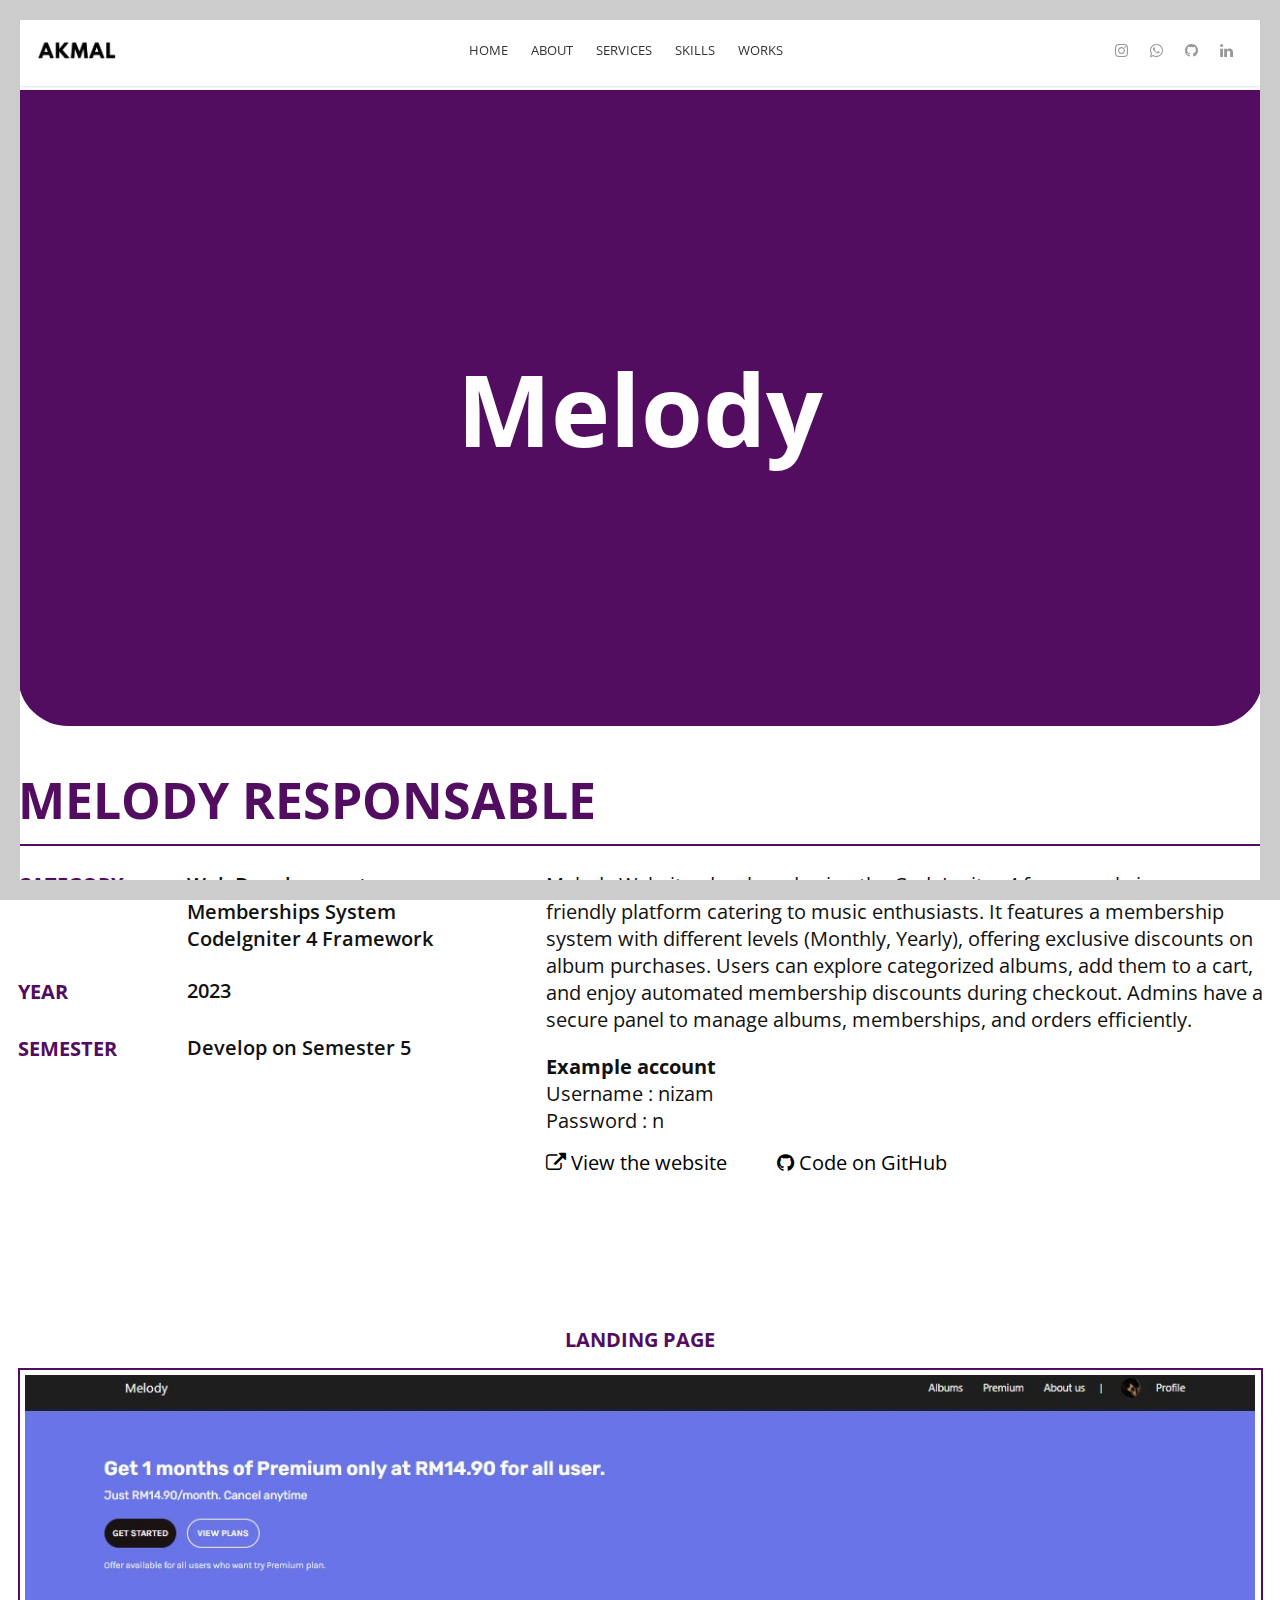
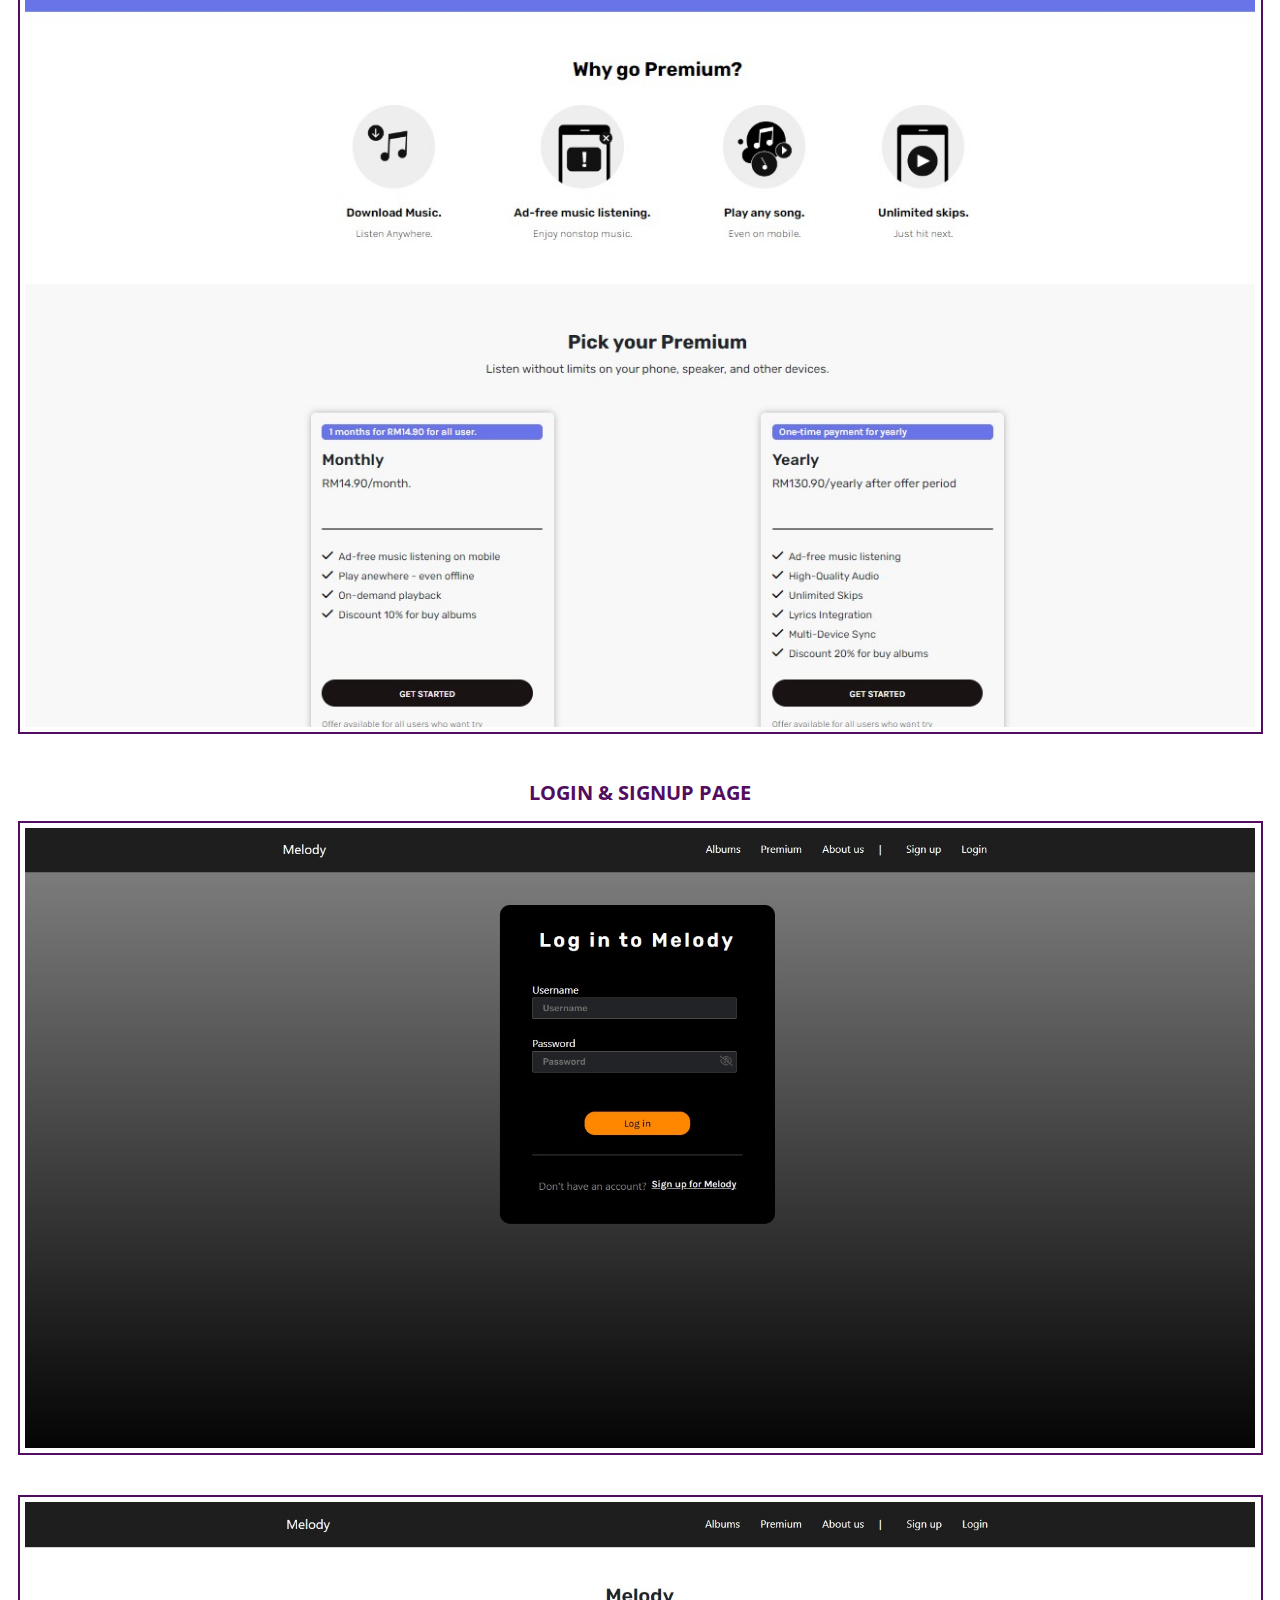
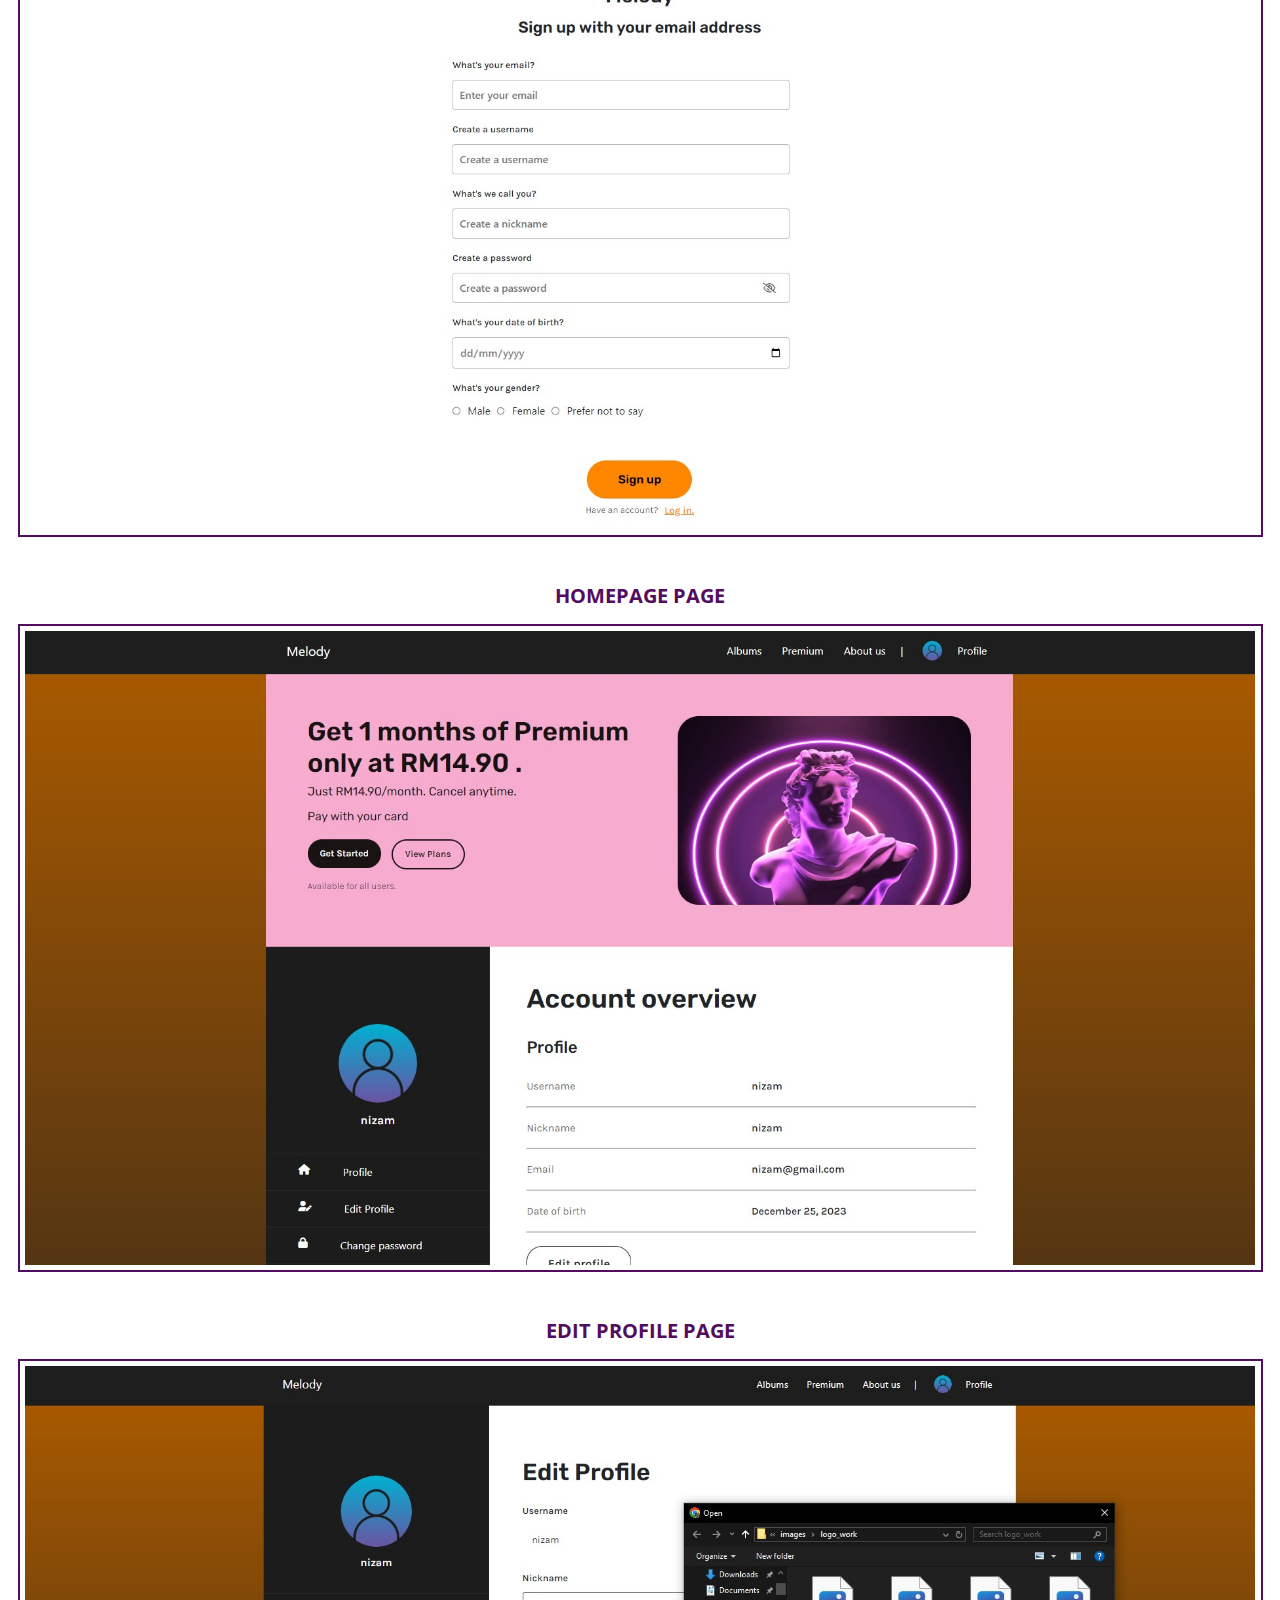
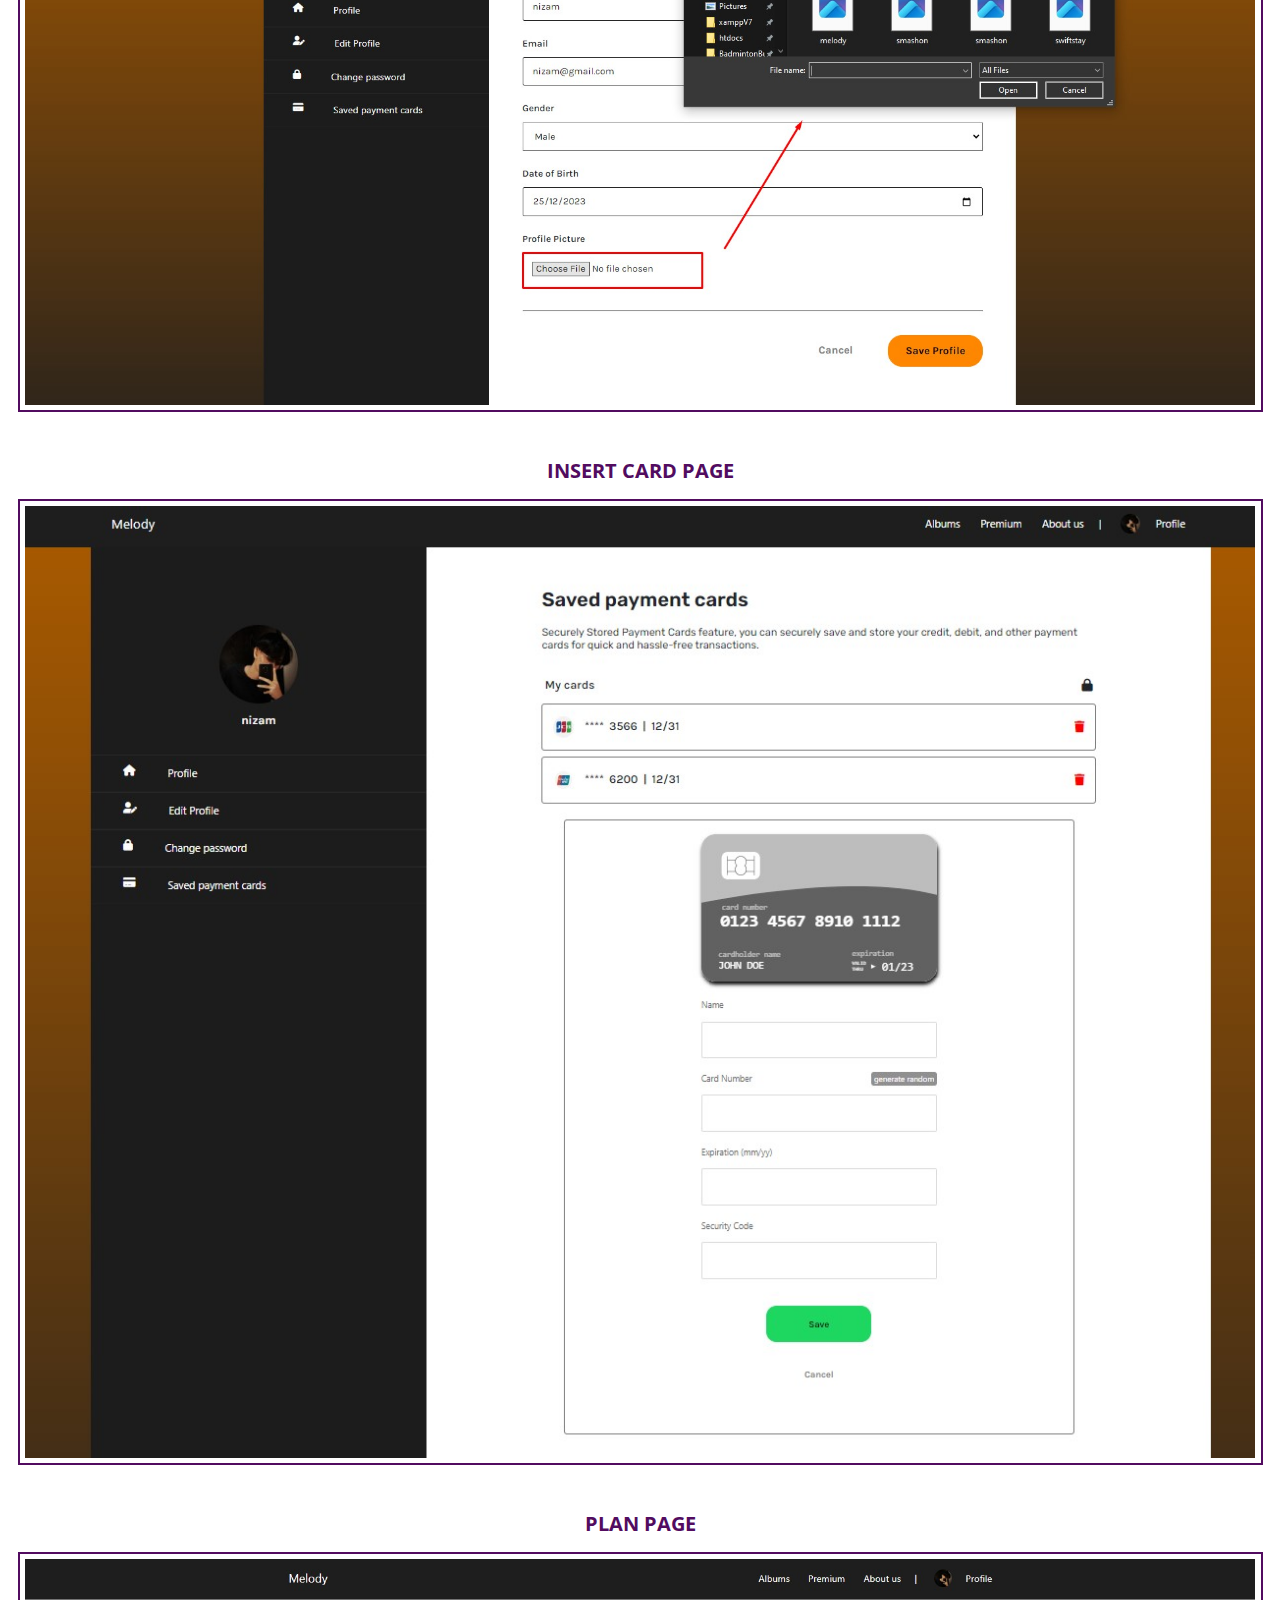
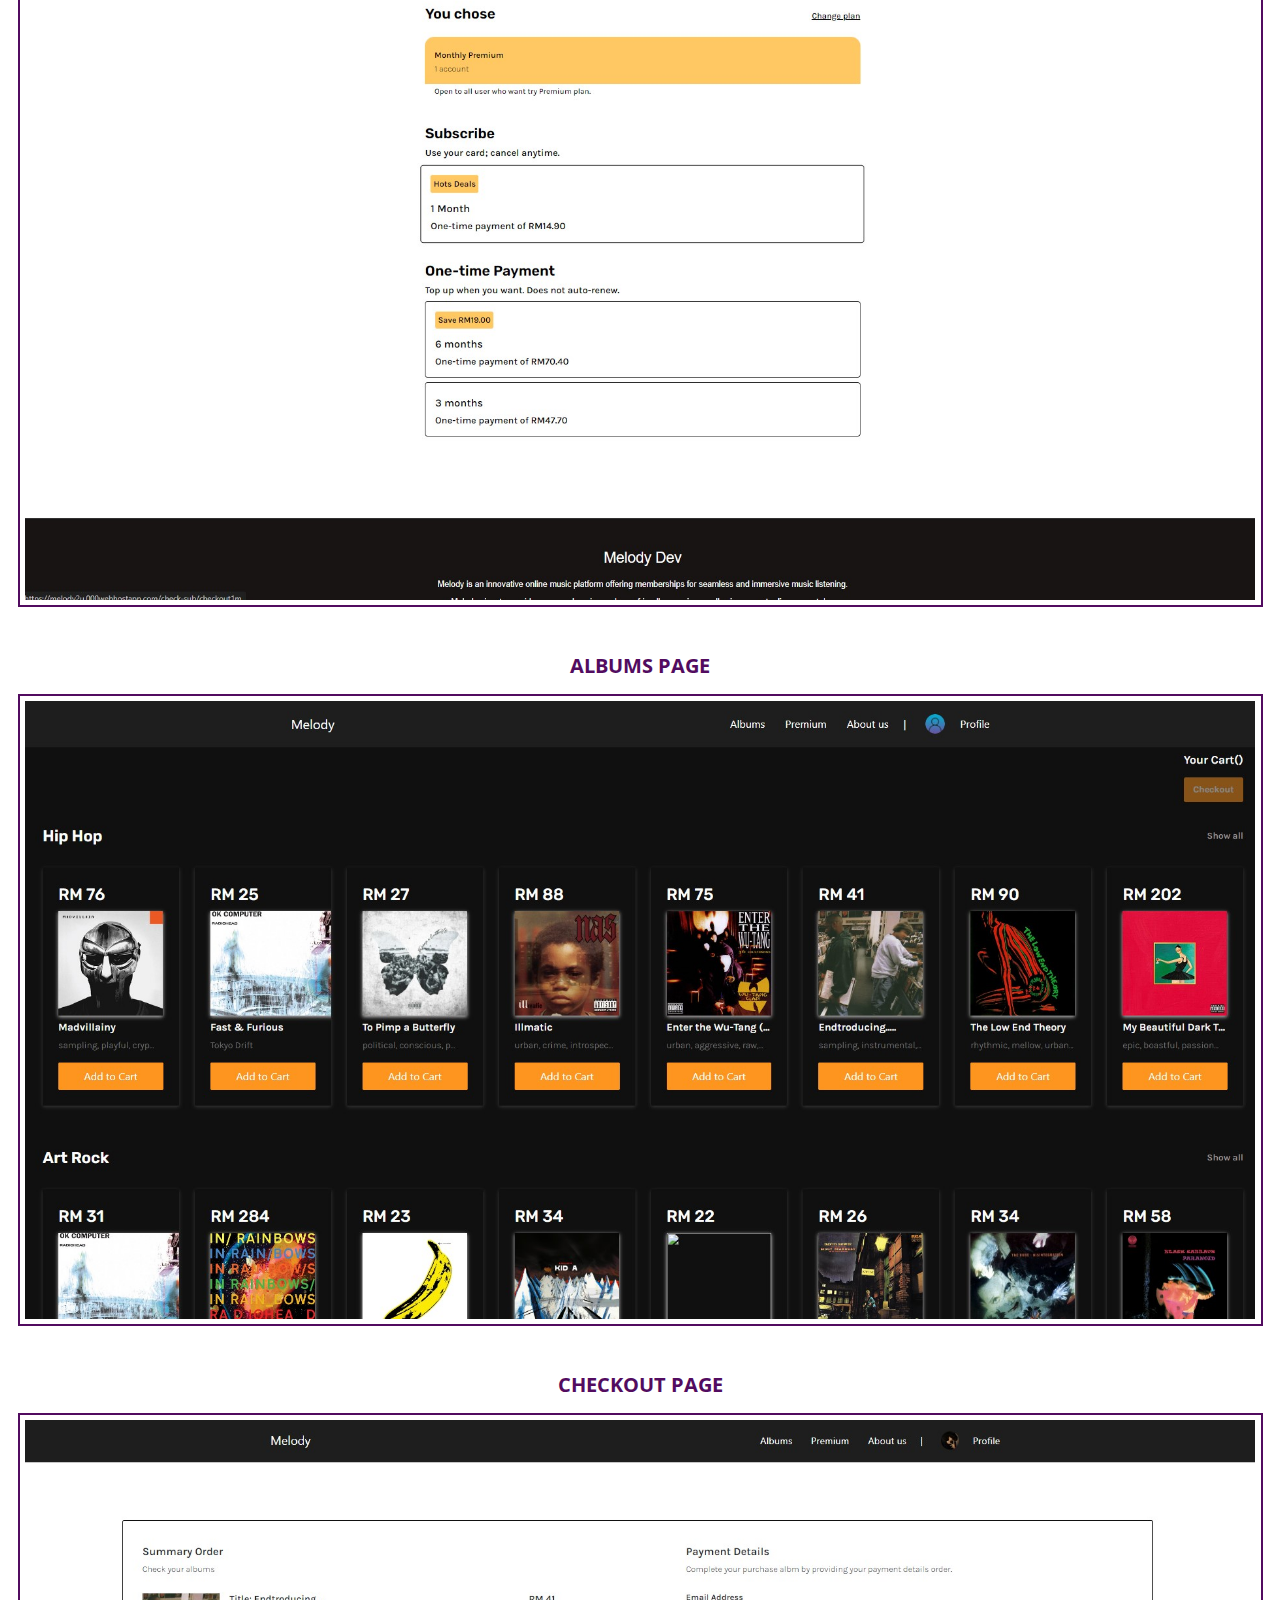
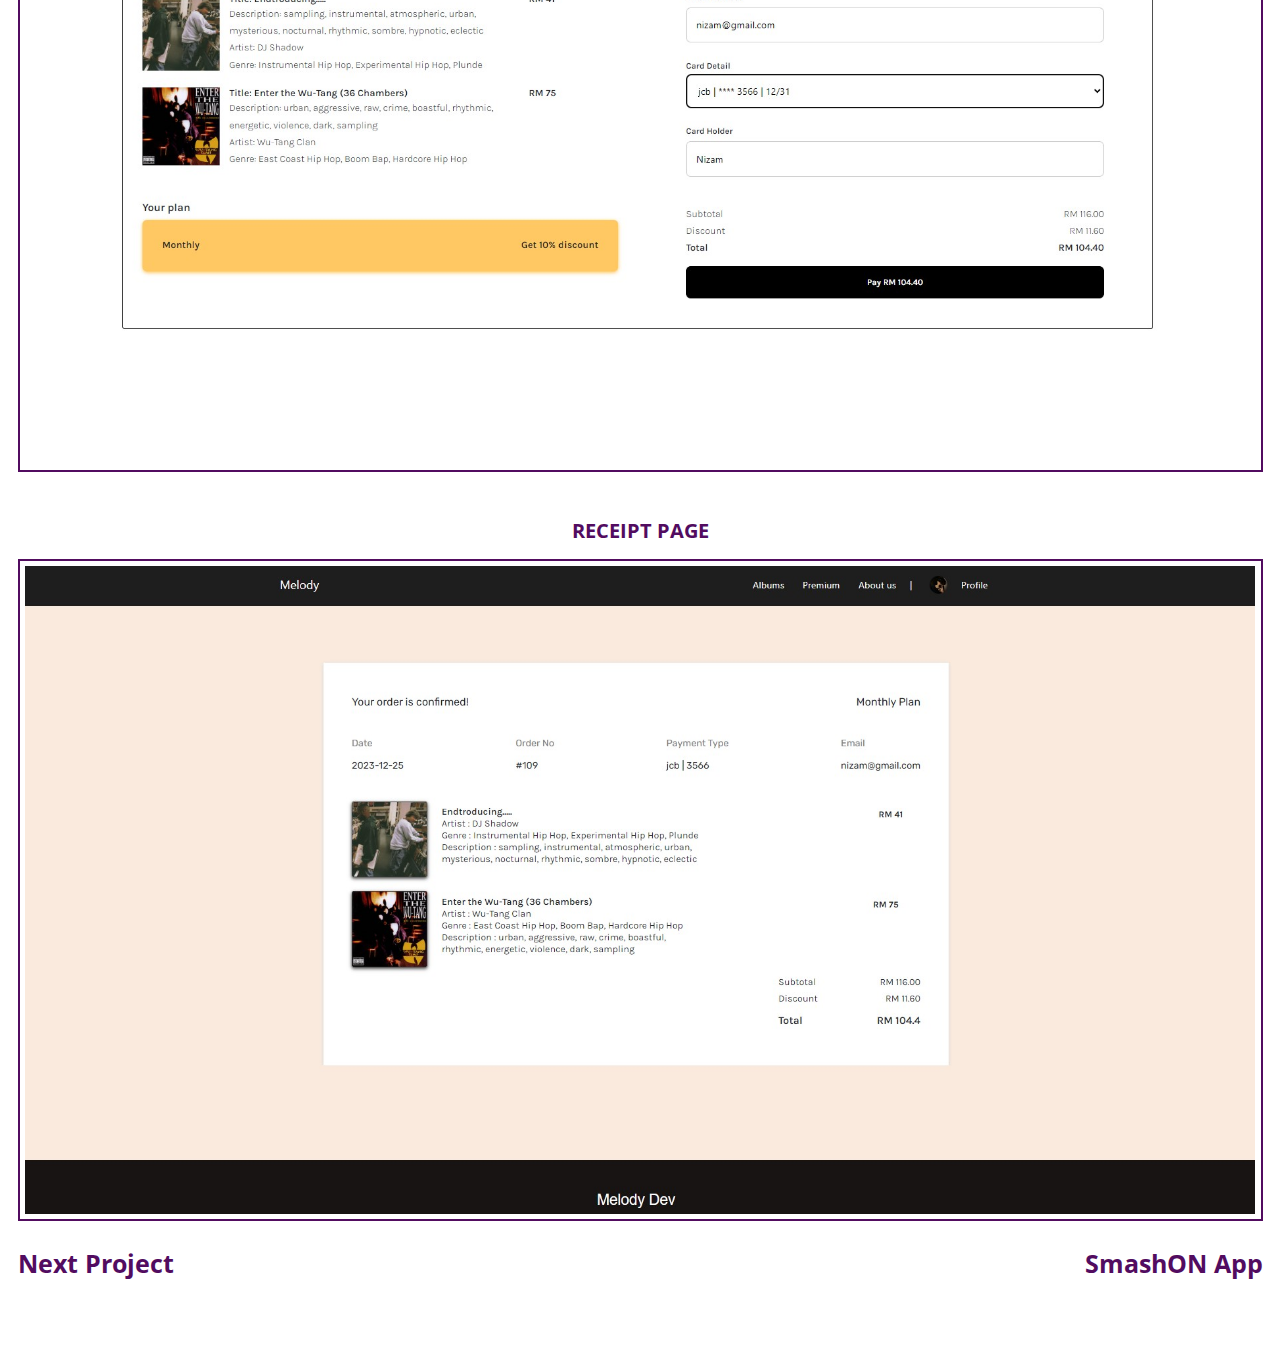
==== commit 93a18cde: "mobile responsive index" ====
--- a/melody.html
+++ b/melody.html
@@ -36,6 +36,19 @@
       type="text/css"
     />
     <style>
+      @media screen and (min-width: 1024px) {
+        /* Styles for laptops and desktops */
+        .banner-top {
+          font-size: 100px;
+          font-weight: bold;
+          display: flex;
+          justify-content: center;
+          background-color: #520c60;
+          padding: 250px;
+          border-radius: 0 0 50px 50px;
+          color: white;
+        }
+      }
       .custom-link {
         margin-top: 15px;
         display: inline-block;
@@ -53,6 +66,21 @@
         bottom: -2px;
         height: 2px;
         background-color: #520c60; /* Set your desired underline color */
+      }
+
+      /* Mobile media query */
+      @media screen and (max-width: 599px) {
+        /* Styles for mobile devices */
+        .banner-top {
+          font-size: 100px;
+          font-weight: bold;
+          display: flex;
+          justify-content: center;
+          background-color: #520c60;
+          padding: 250px;
+          border-radius: 0 0 235px 235px;
+          color: white;
+        }
       }
     </style>
   </head>
@@ -87,7 +115,7 @@
     </div>
 
     <div id="wrapper">
-      <header id="banner" class="scrollto clearfix" data-enllax-ratio=".5">
+      <header class="scrollto clearfix" data-enllax-ratio=".5">
         <div id="header" class="nav-collapse">
           <div class="row clearfix">
             <div class="col-1">
@@ -159,19 +187,29 @@
               <nav id="nav-main">
                 <ul>
                   <li>
-                    <a href="#banner">Home</a>
-                  </li>
-                  <li>
-                    <a href="#about">About</a>
-                  </li>
-                  <li>
-                    <a href="#service">Services</a>
-                  </li>
-                  <li>
-                    <a href="#skills">Skills</a>
-                  </li>
-                  <li>
-                    <a href="#works">Works</a>
+                    <a onclick="window.location.href='index.html#banner'"
+                      >Home</a
+                    >
+                  </li>
+                  <li>
+                    <a onclick="window.location.href='index.html#about'"
+                      >About</a
+                    >
+                  </li>
+                  <li>
+                    <a onclick="window.location.href='index.html#service'"
+                      >Services</a
+                    >
+                  </li>
+                  <li>
+                    <a onclick="window.location.href='index.html#skills'"
+                      >Skills</a
+                    >
+                  </li>
+                  <li>
+                    <a onclick="window.location.href='index.html#works'"
+                      >Works</a
+                    >
                   </li>
                 </ul>
               </nav>
@@ -179,21 +217,6 @@
 
               <div id="nav-trigger"><span></span></div>
               <nav id="nav-mobile"></nav>
-
-              <div
-                style="
-                  font-size: 100px;
-                  font-weight: bold;
-                  display: flex;
-                  justify-content: center;
-                  background-color: #520c60;
-                  padding: 250px;
-                  border-radius: 0 0 50px 50px;
-                  color: white;
-                "
-              >
-                Melody
-              </div>
             </div>
           </div>
         </div>
@@ -201,9 +224,10 @@
       </header>
 
       <!--Main Content Area-->
-      <main id="content" style="margin-top: 650px">
+      <main id="content">
         <section id="website" class="scrollto clearfix">
           <div class="row clearfix">
+            <div class="banner-top">Melody</div>
             <div class="work" style="margin-top: 40px">
               <div
                 class="header-work"
@@ -239,7 +263,9 @@
                     <div class="sub-first-row">Codelgniter 4 Framework</div>
                   </div>
                   <div class="first-row" style="margin-top: 25px">2023</div>
-                  <div class="first-row" style="margin-top: 30px">5</div>
+                  <div class="first-row" style="margin-top: 30px">
+                    Develop on Semester 5
+                  </div>
                 </div>
                 <div class="right" style="width: 60%">
                   <div>
@@ -250,13 +276,29 @@
                     purchases. Users can explore categorized albums, add them to
                     a cart, and enjoy automated membership discounts during
                     checkout. Admins have a secure panel to manage albums,
-                    memberships, and orders efficiently.
+                    memberships, and orders efficiently. <br />
                   </div>
-                  <div
-                    class="custom-link"
-                    onclick="window.open('https://melody2u.000webhostapp.com/', '_blank')"
-                  >
-                    View the website
+                  <div style="margin-top: 20px">
+                    <strong>Example account</strong> <br />
+                    Username : nizam
+                    <br />
+                    Password : n
+                  </div>
+                  <div style="display: flex; gap: 50px">
+                    <div
+                      class="custom-link"
+                      onclick="window.open('https://melody2u.000webhostapp.com/', '_blank')"
+                    >
+                      <i class="fa fa-external-link fa-xl"></i>
+                      View the website
+                    </div>
+                    <div
+                      class="custom-link"
+                      onclick="window.open('https://github.com/NotAjumma/melody', '_blank')"
+                    >
+                      <i class="fa fa-github fa-xl"></i>
+                      Code on GitHub
+                    </div>
                   </div>
                 </div>
               </div>
@@ -272,9 +314,227 @@
                 font-size: 20px;
                 font-weight: bold;
                 color: #520c60;
-              "
-            >
-              HOMEPAGE
+                margin-bottom: 15px;
+              "
+            >
+              LANDING PAGE
+            </div>
+            <div
+              style="
+                border: 2px solid #520c60;
+                display: inline-block;
+                padding: 5px;
+              "
+            >
+              <img src="images/melody/landing.jpg" />
+            </div>
+            <div
+              style="
+                display: flex;
+                justify-content: center;
+                font-size: 20px;
+                font-weight: bold;
+                color: #520c60;
+                margin-bottom: 15px;
+                margin-top: 45px;
+              "
+            >
+              LOGIN & SIGNUP PAGE
+            </div>
+            <div
+              style="
+                border: 2px solid #520c60;
+                display: inline-block;
+                padding: 5px;
+                margin-bottom: 40px;
+              "
+            >
+              <img src="images/melody/login.jpg" />
+            </div>
+            <div
+              style="
+                border: 2px solid #520c60;
+                display: inline-block;
+                padding: 5px;
+              "
+            >
+              <img src="images/melody/signup.jpg" />
+            </div>
+            <div
+              style="
+                display: flex;
+                justify-content: center;
+                font-size: 20px;
+                font-weight: bold;
+                color: #520c60;
+                margin-bottom: 15px;
+                margin-top: 45px;
+              "
+            >
+              HOMEPAGE PAGE
+            </div>
+            <div
+              style="
+                border: 2px solid #520c60;
+                display: inline-block;
+                padding: 5px;
+              "
+            >
+              <img src="images/melody/homepage-login.jpg" />
+            </div>
+
+            <div
+              style="
+                display: flex;
+                justify-content: center;
+                font-size: 20px;
+                font-weight: bold;
+                color: #520c60;
+                margin-bottom: 15px;
+                margin-top: 45px;
+              "
+            >
+              EDIT PROFILE PAGE
+            </div>
+            <div
+              style="
+                border: 2px solid #520c60;
+                display: inline-block;
+                padding: 5px;
+              "
+            >
+              <img src="images/melody/upload-profile.jpg" />
+            </div>
+
+            <div
+              style="
+                display: flex;
+                justify-content: center;
+                font-size: 20px;
+                font-weight: bold;
+                color: #520c60;
+                margin-bottom: 15px;
+                margin-top: 45px;
+              "
+            >
+              INSERT CARD PAGE
+            </div>
+            <div
+              style="
+                border: 2px solid #520c60;
+                display: inline-block;
+                padding: 5px;
+              "
+            >
+              <img src="images/melody/insert-card.jpg" />
+            </div>
+
+            <div
+              style="
+                display: flex;
+                justify-content: center;
+                font-size: 20px;
+                font-weight: bold;
+                color: #520c60;
+                margin-bottom: 15px;
+                margin-top: 45px;
+              "
+            >
+              PLAN PAGE
+            </div>
+            <div
+              style="
+                border: 2px solid #520c60;
+                display: inline-block;
+                padding: 5px;
+              "
+            >
+              <img src="images/melody/plan.jpg" />
+            </div>
+
+            <div
+              style="
+                display: flex;
+                justify-content: center;
+                font-size: 20px;
+                font-weight: bold;
+                color: #520c60;
+                margin-bottom: 15px;
+                margin-top: 45px;
+              "
+            >
+              ALBUMS PAGE
+            </div>
+            <div
+              style="
+                border: 2px solid #520c60;
+                display: inline-block;
+                padding: 5px;
+              "
+            >
+              <img src="images/melody/album-list.jpg" />
+            </div>
+
+            <div
+              style="
+                display: flex;
+                justify-content: center;
+                font-size: 20px;
+                font-weight: bold;
+                color: #520c60;
+                margin-bottom: 15px;
+                margin-top: 45px;
+              "
+            >
+              CHECKOUT PAGE
+            </div>
+            <div
+              style="
+                border: 2px solid #520c60;
+                display: inline-block;
+                padding: 5px;
+              "
+            >
+              <img src="images/melody/checkout.jpg" />
+            </div>
+
+            <div
+              style="
+                display: flex;
+                justify-content: center;
+                font-size: 20px;
+                font-weight: bold;
+                color: #520c60;
+                margin-bottom: 15px;
+                margin-top: 45px;
+              "
+            >
+              RECEIPT PAGE
+            </div>
+            <div
+              style="
+                border: 2px solid #520c60;
+                display: inline-block;
+                padding: 5px;
+              "
+            >
+              <img src="images/melody/recipt.jpg" />
+            </div>
+
+            <div
+              style="
+                display: flex;
+                justify-content: space-between;
+                margin-top: 25px;
+                font-size: 25px;
+                font-weight: bold;
+                color: #520c60;
+              "
+              class="custom-link"
+              onclick="window.location.href='smashon.html'"
+            >
+              <div>Next Project</div>
+              <div>SmashON App</div>
             </div>
           </div>
         </section>
--- a/css/namari-color.css
+++ b/css/namari-color.css
@@ -124,8 +124,31 @@
 
 /* Banner Background and Text Colors */
 
-#banner {
-  background: url("../images/user-images/akmalbanner.png") no-repeat center top;
+/* Tablet media query */
+@media screen and (min-width: 600px) and (max-width: 1023px) {
+  #banner {
+    background: url("../images/user-images/akmalbanner.png") no-repeat center
+      top;
+  }
+  /* Styles for tablets */
+}
+
+/* Laptop/Desktop media query */
+@media screen and (min-width: 1024px) {
+  #banner {
+    background: url("../images/user-images/akmalbanner.png") no-repeat center
+      top;
+  }
+  /* Styles for laptops and desktops */
+}
+
+/* Mobile media query */
+@media screen and (max-width: 599px) {
+  #banner {
+    background: url("../images/banner-images/banner-mobilee.png") no-repeat
+      center top;
+  }
+  /* Styles for mobile devices */
 }
 
 /*------------------------------------------------------------------------------------------*/
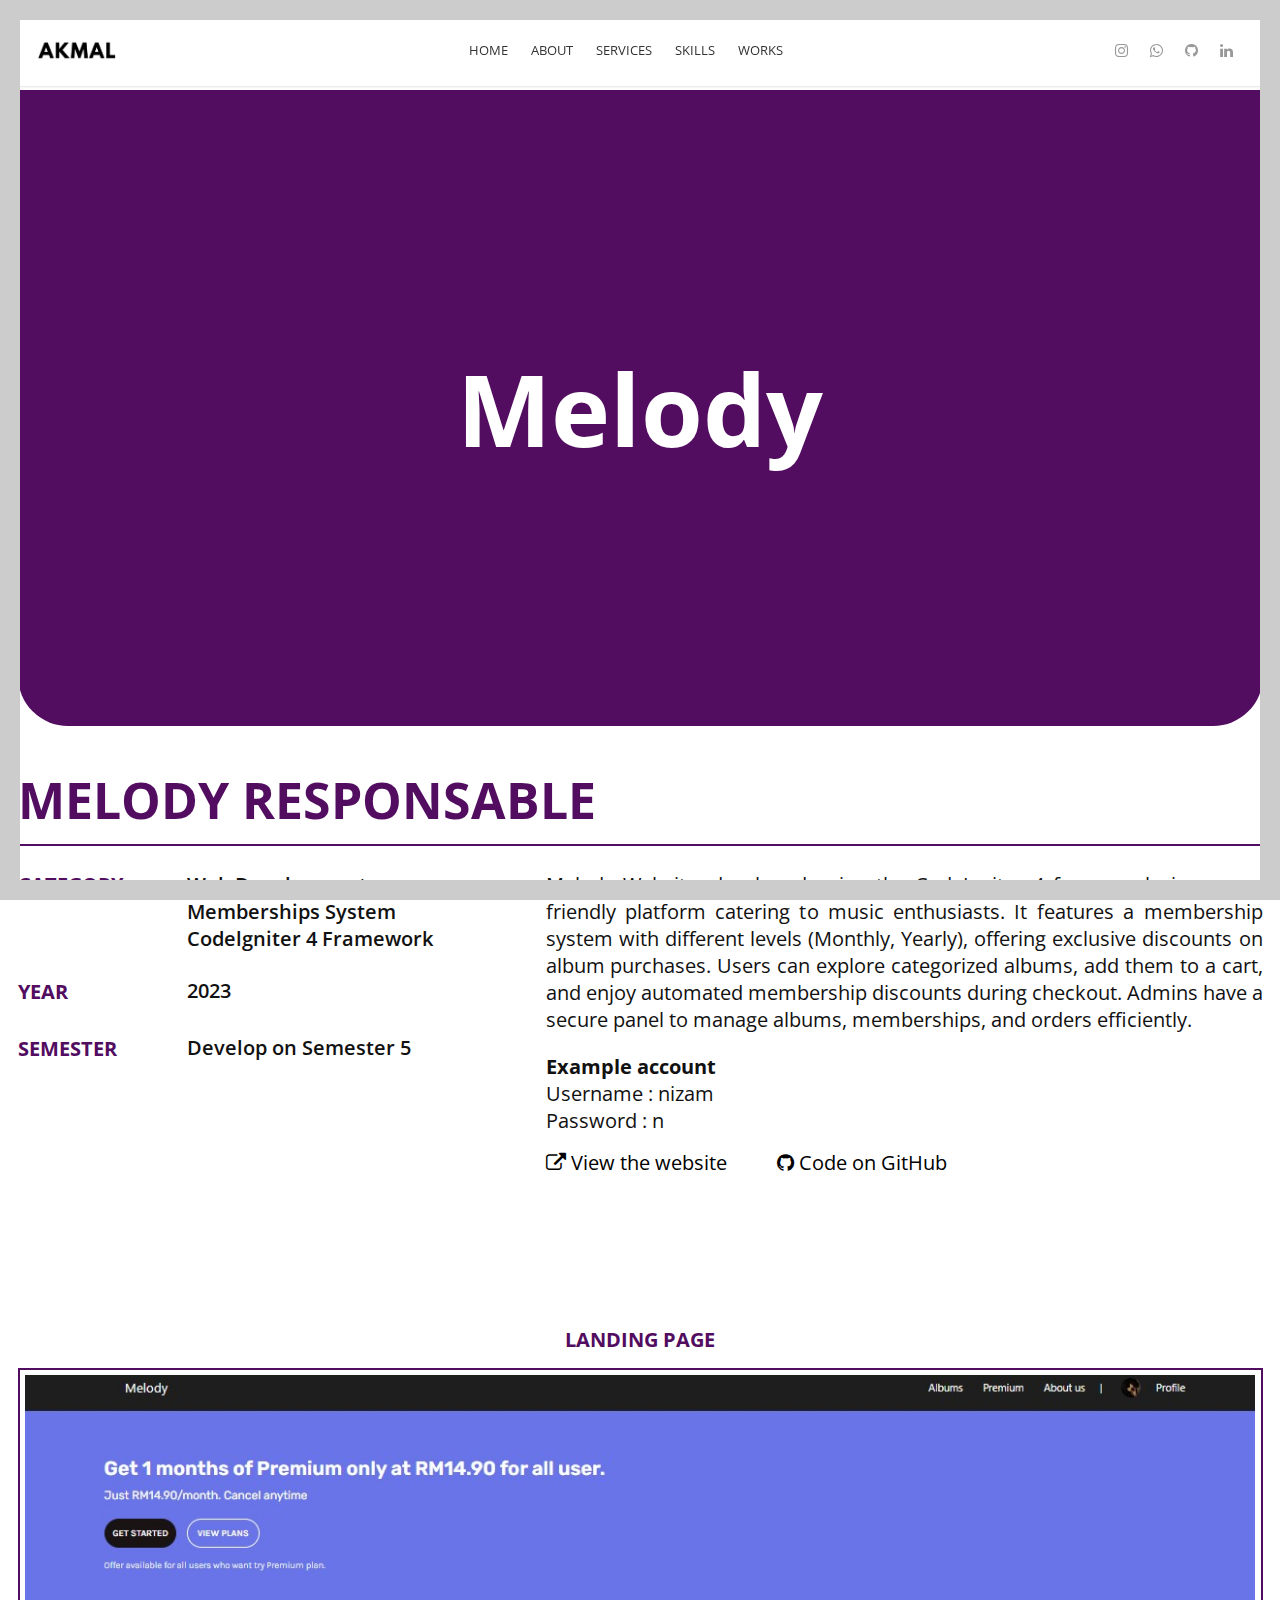
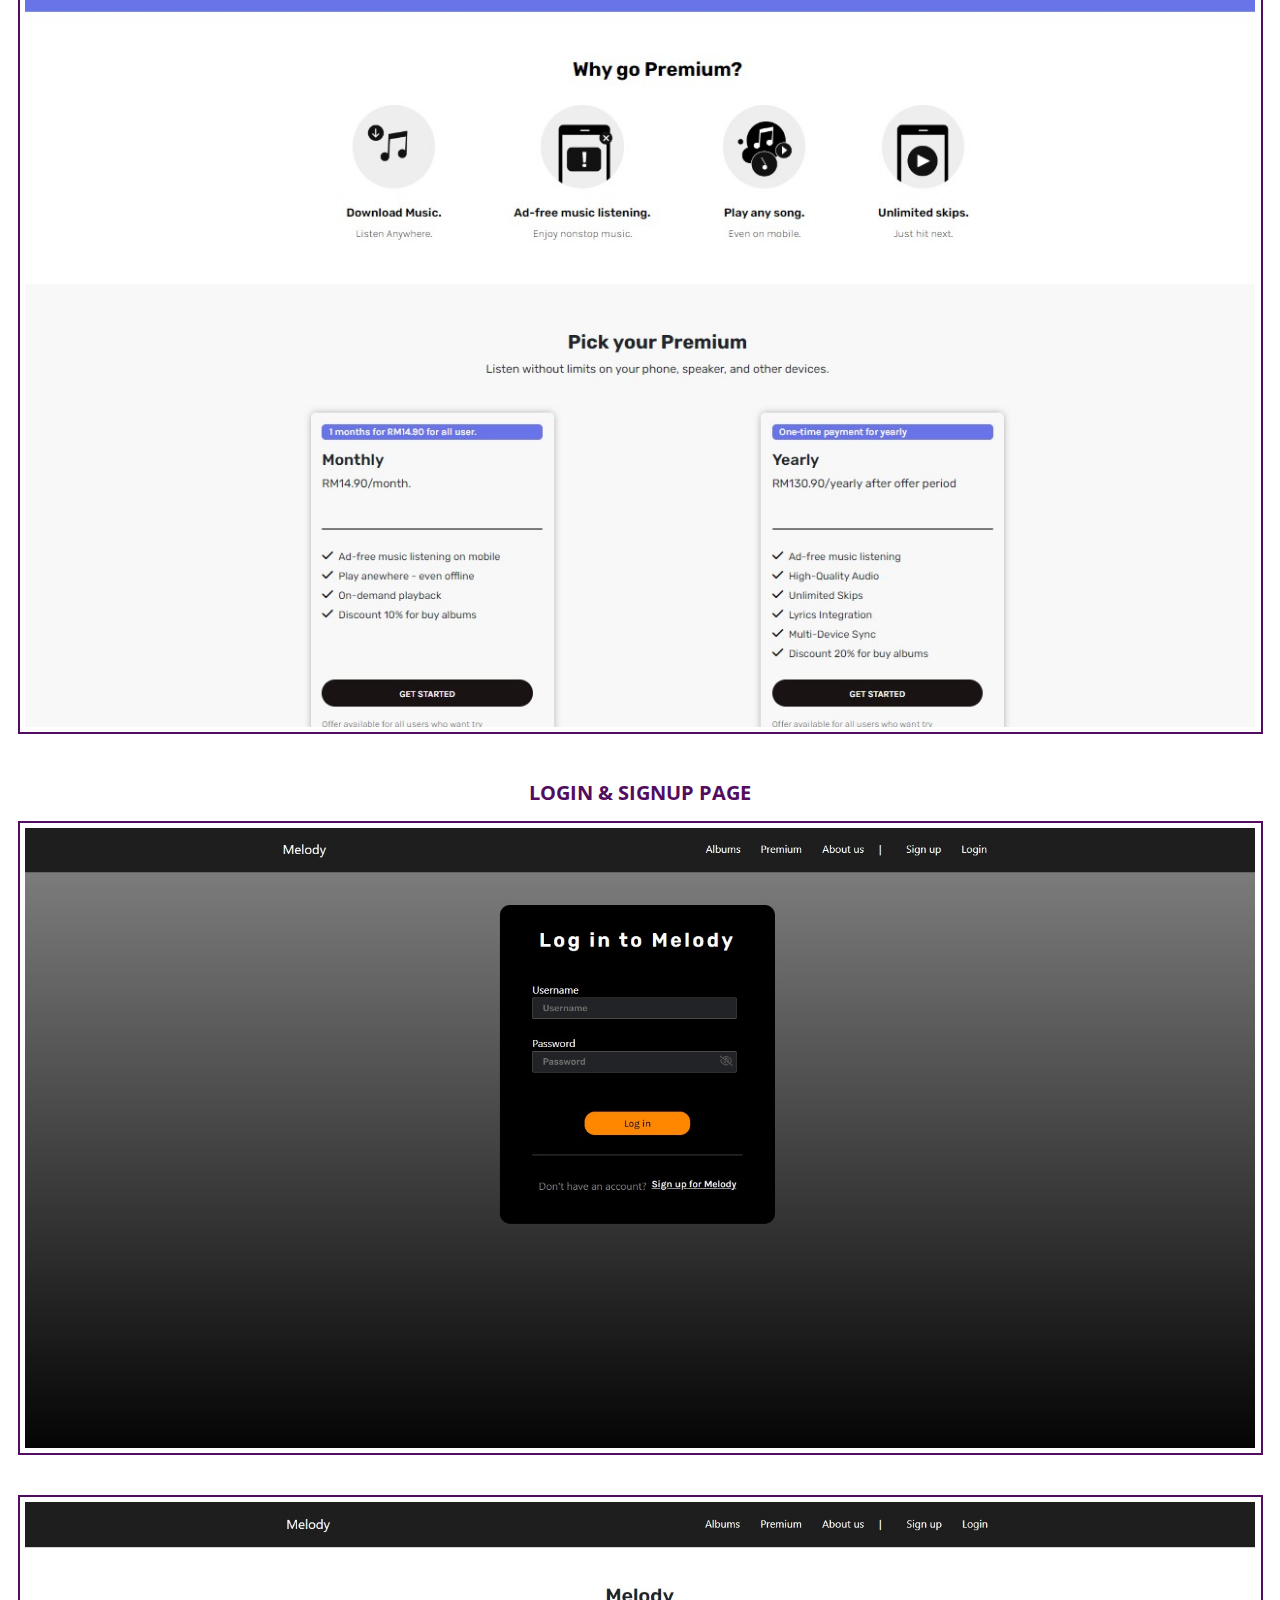
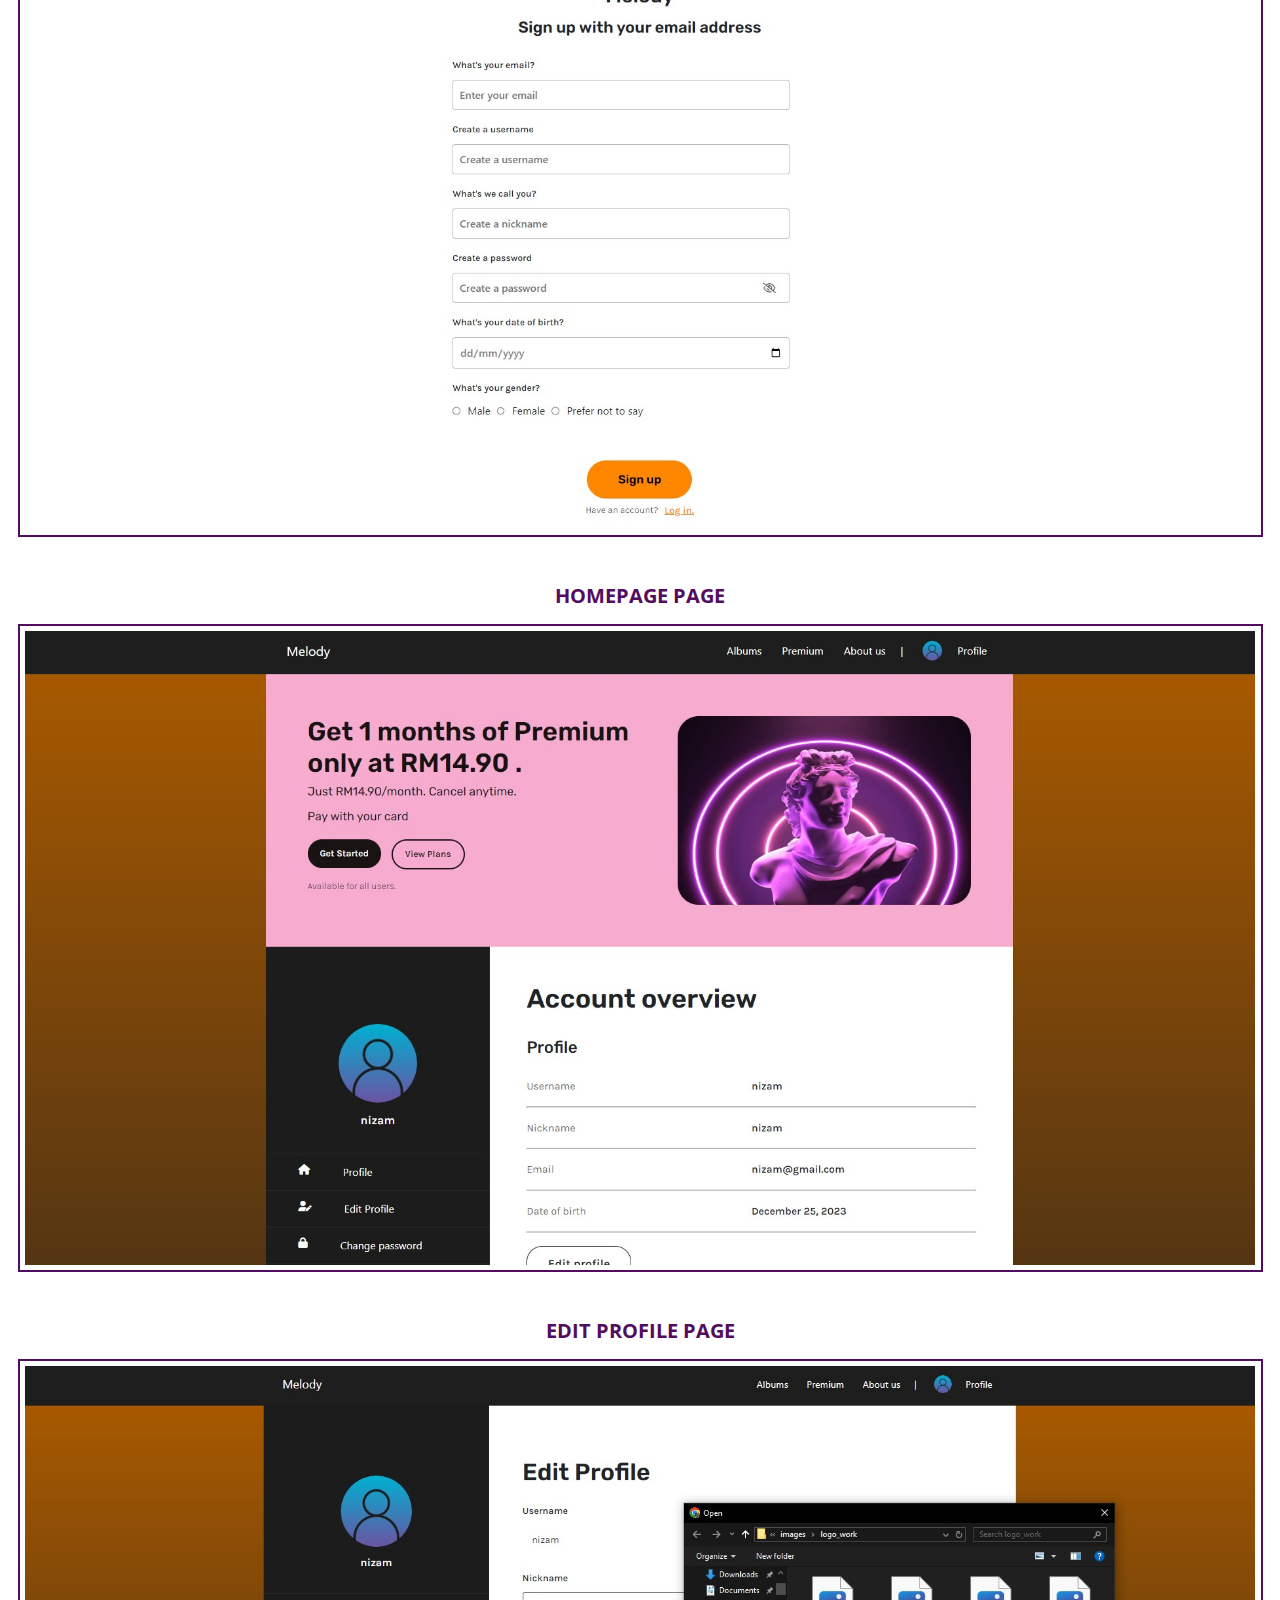
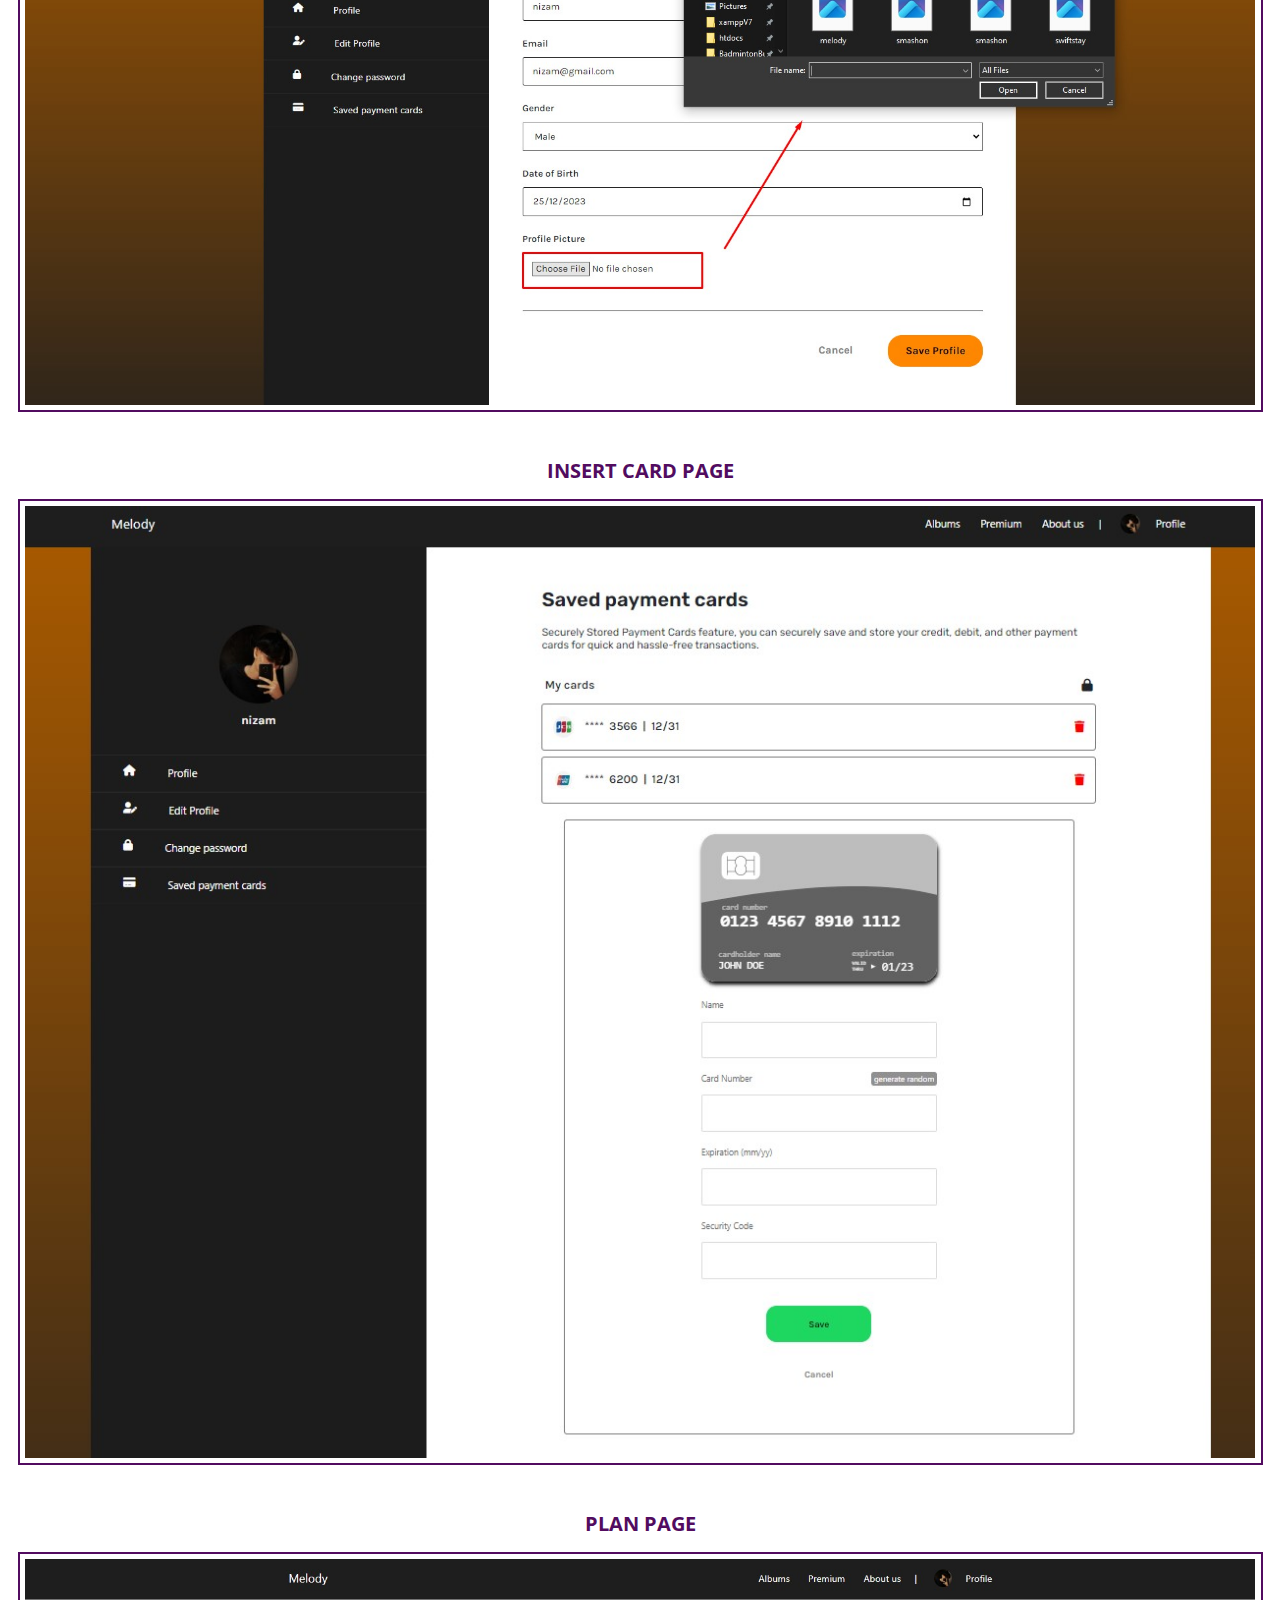
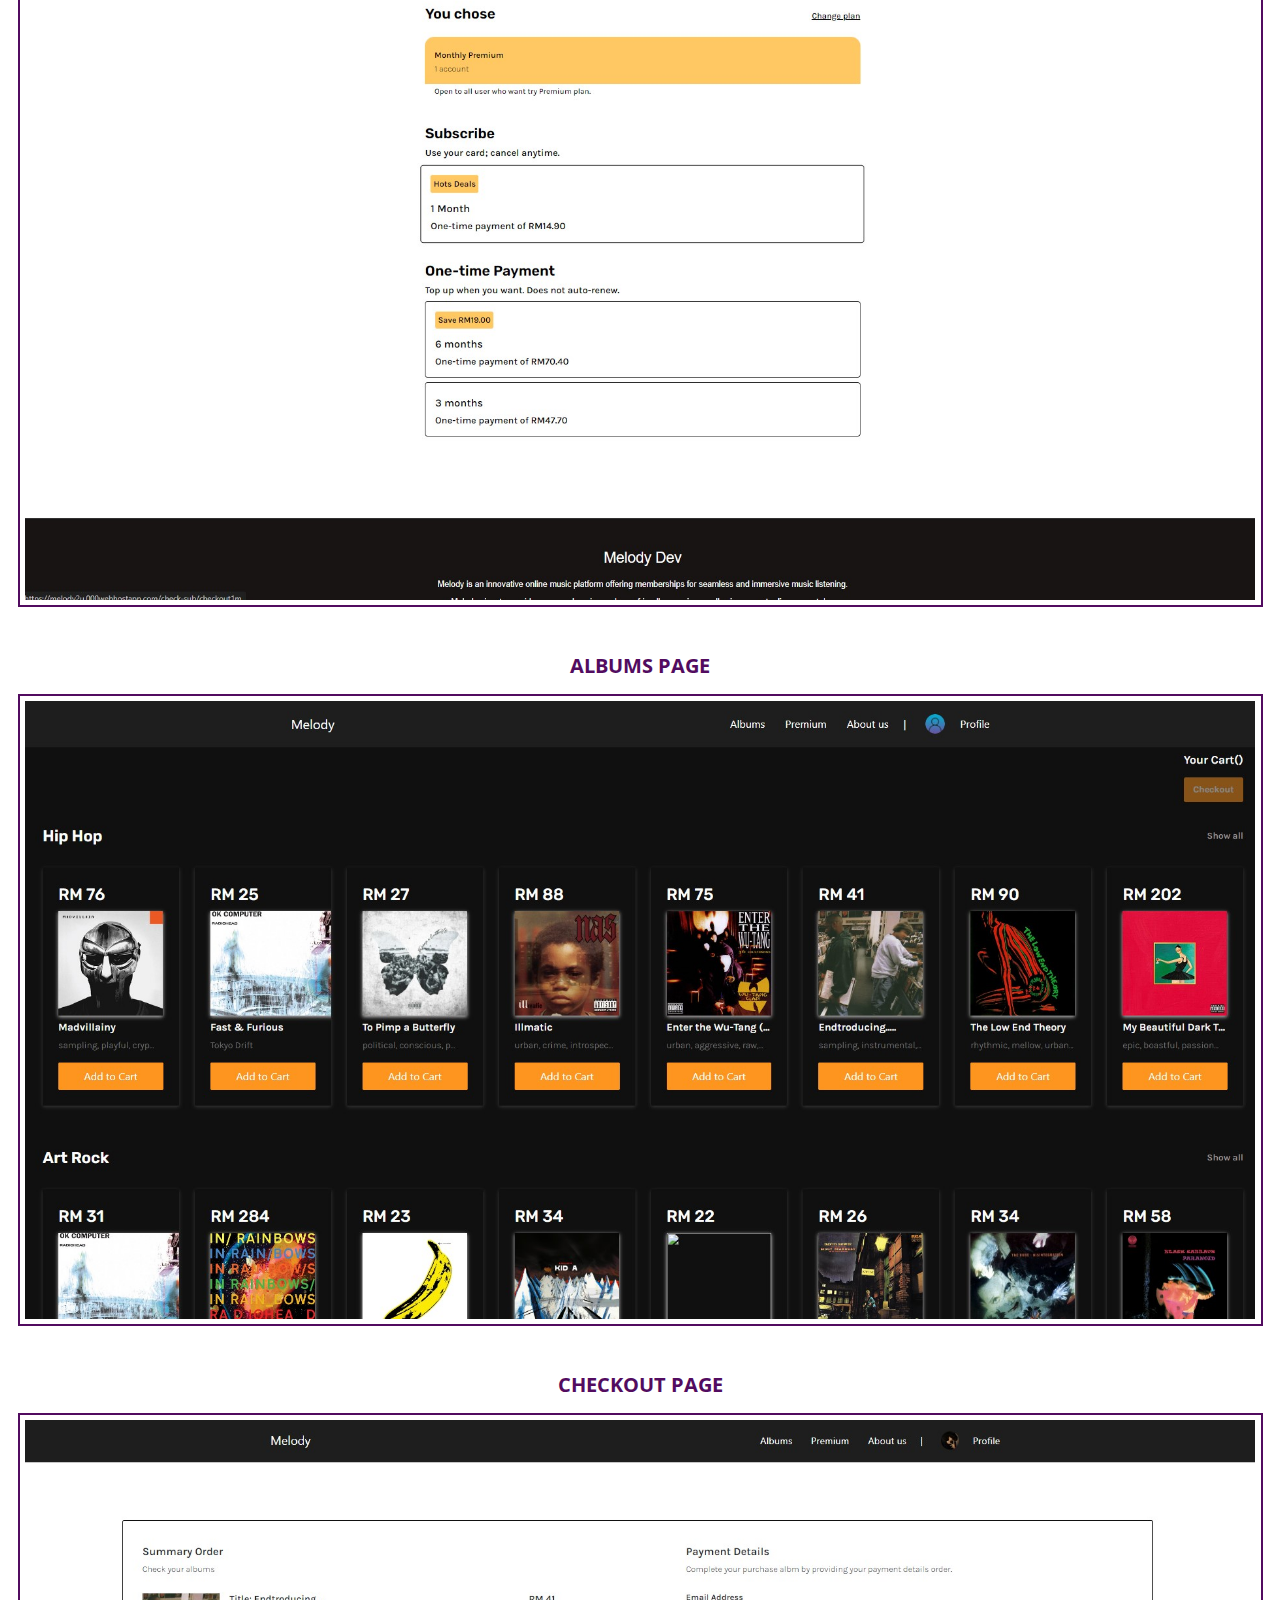
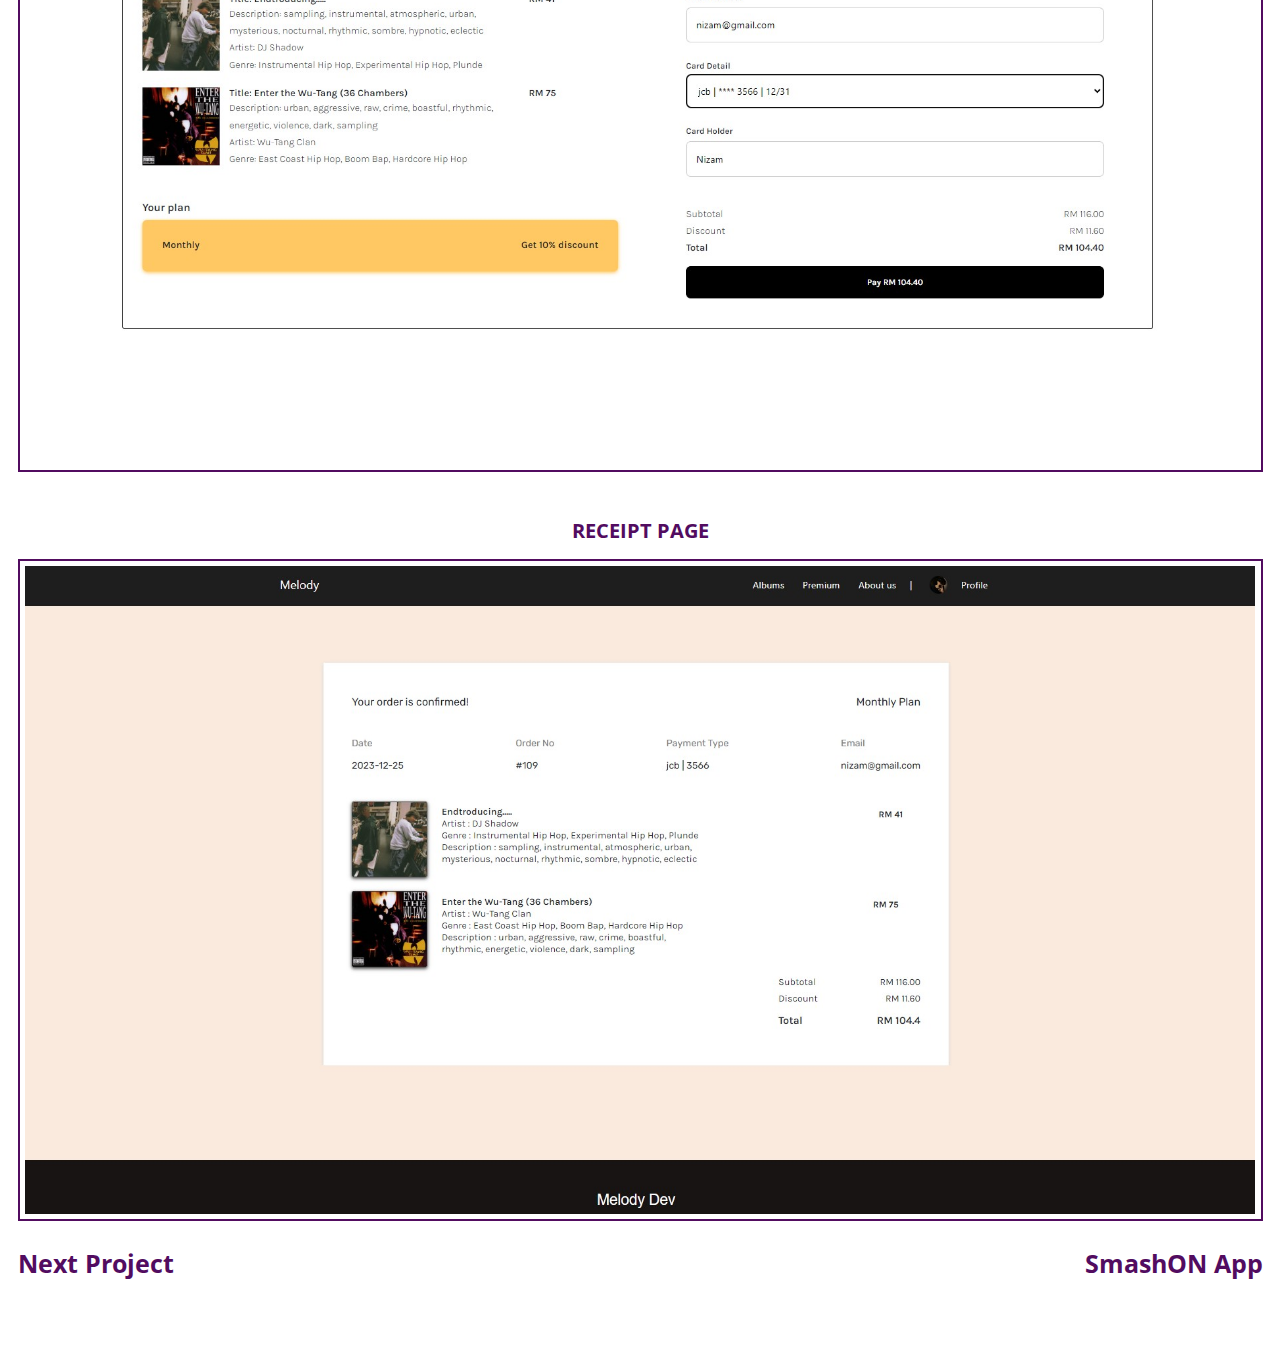
==== commit a0ff2302: "update info swift" ====
--- a/melody.html
+++ b/melody.html
@@ -268,7 +268,7 @@
                   </div>
                 </div>
                 <div class="right" style="width: 60%">
-                  <div>
+                  <div style="text-align: justify">
                     Melody Website, developed using the CodeIgniter 4 framework,
                     is a user-friendly platform catering to music enthusiasts.
                     It features a membership system with different levels
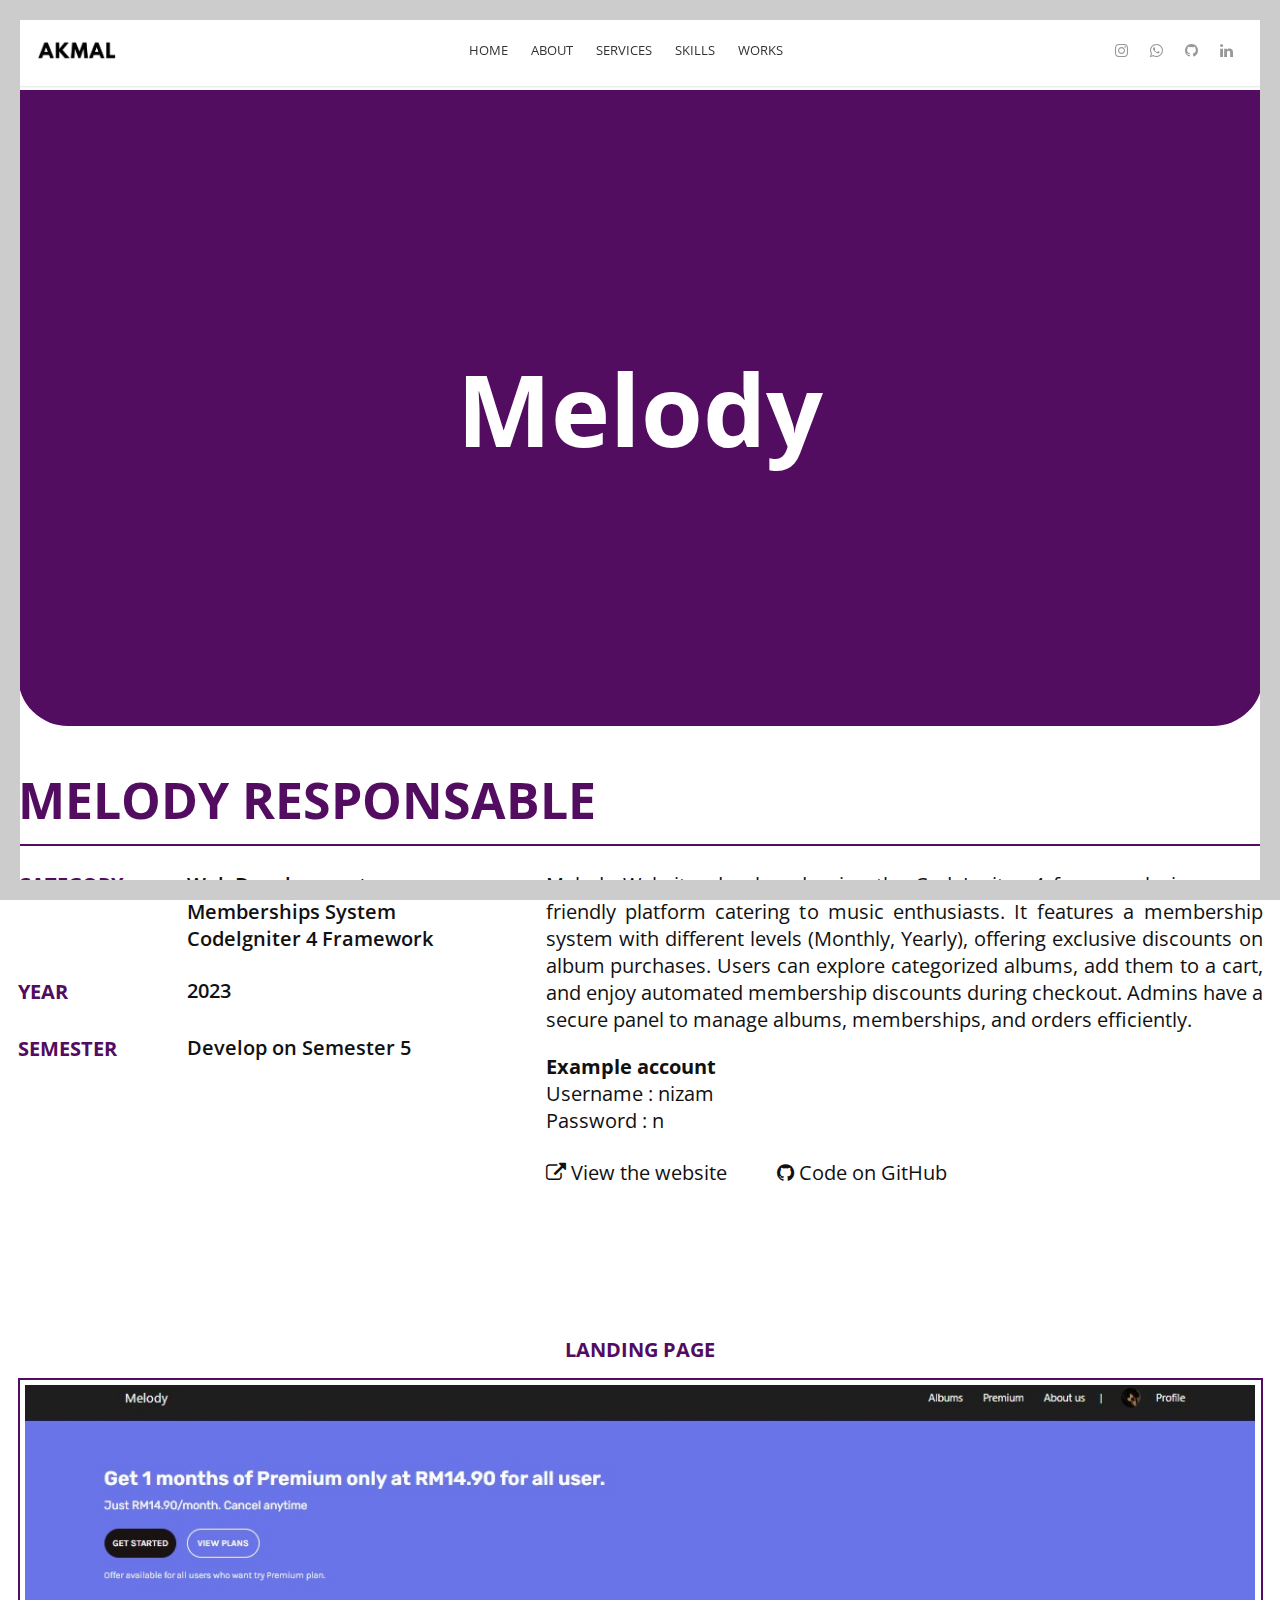
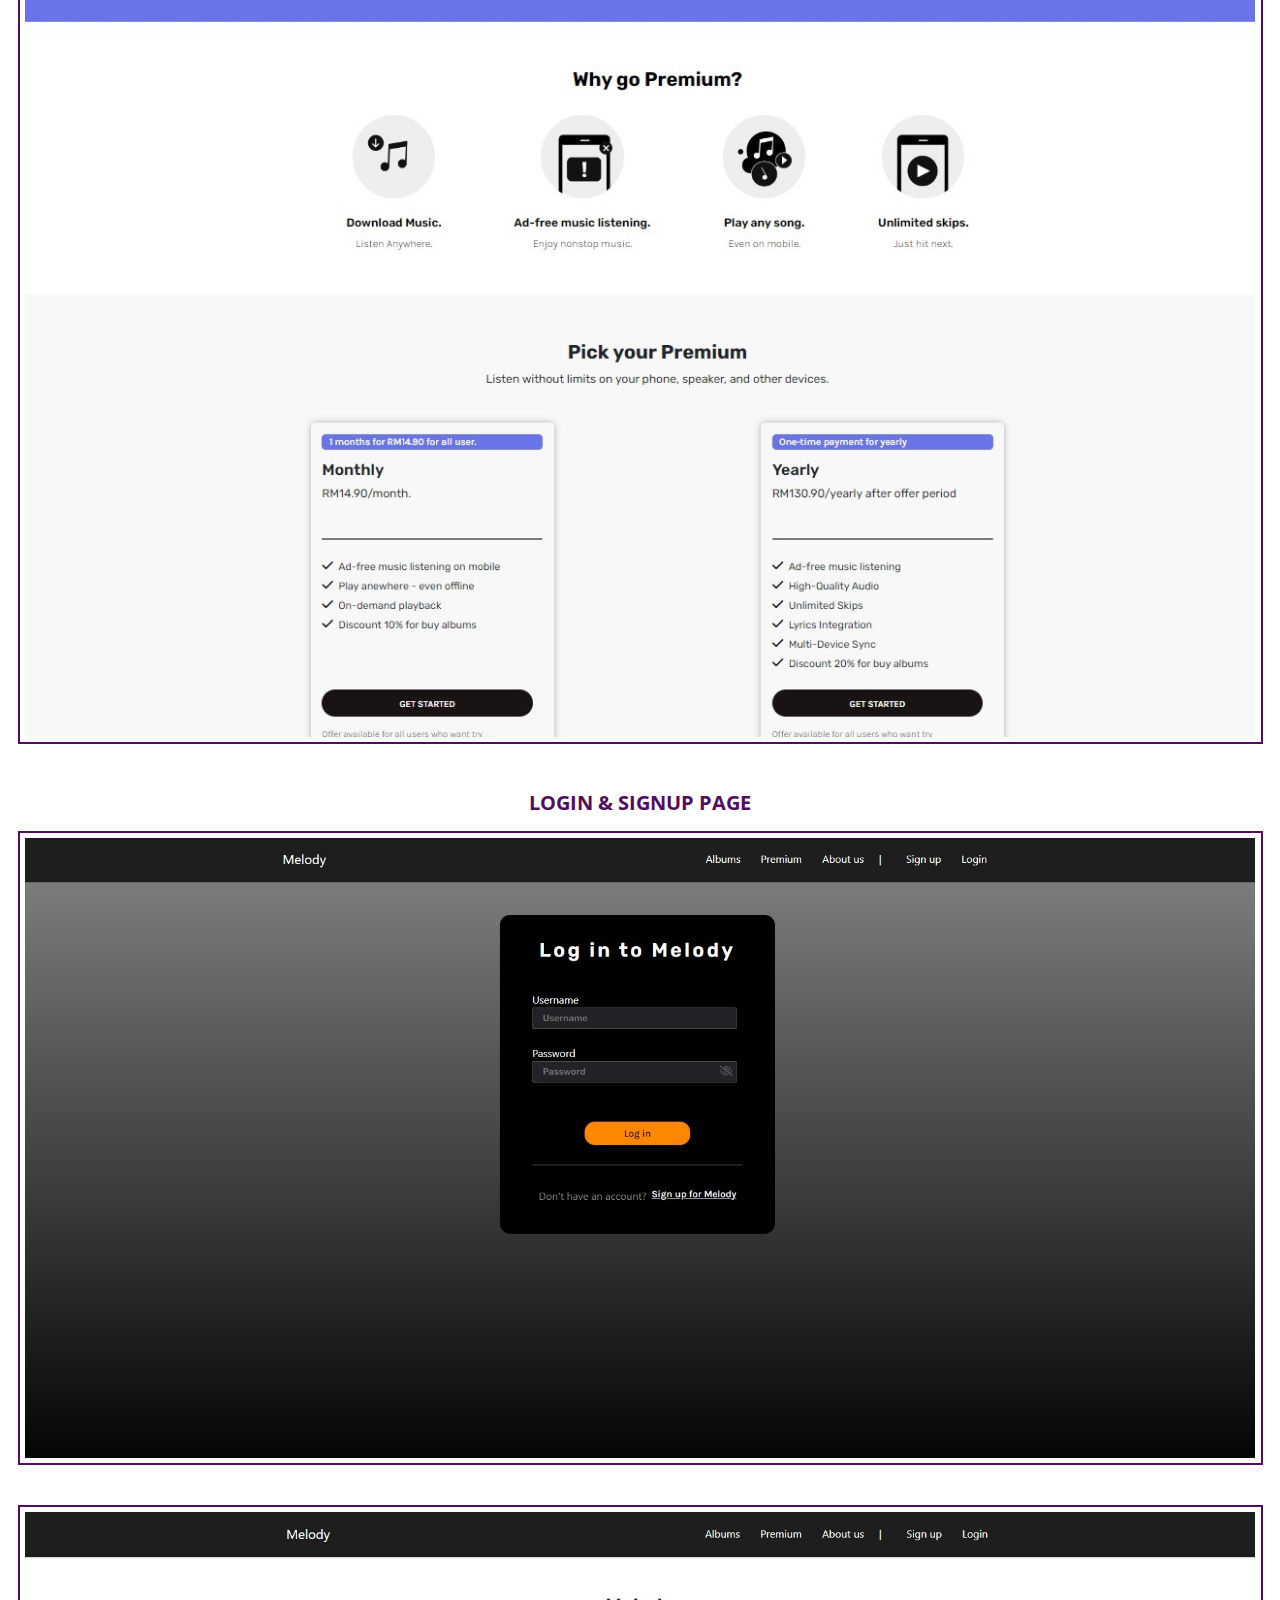
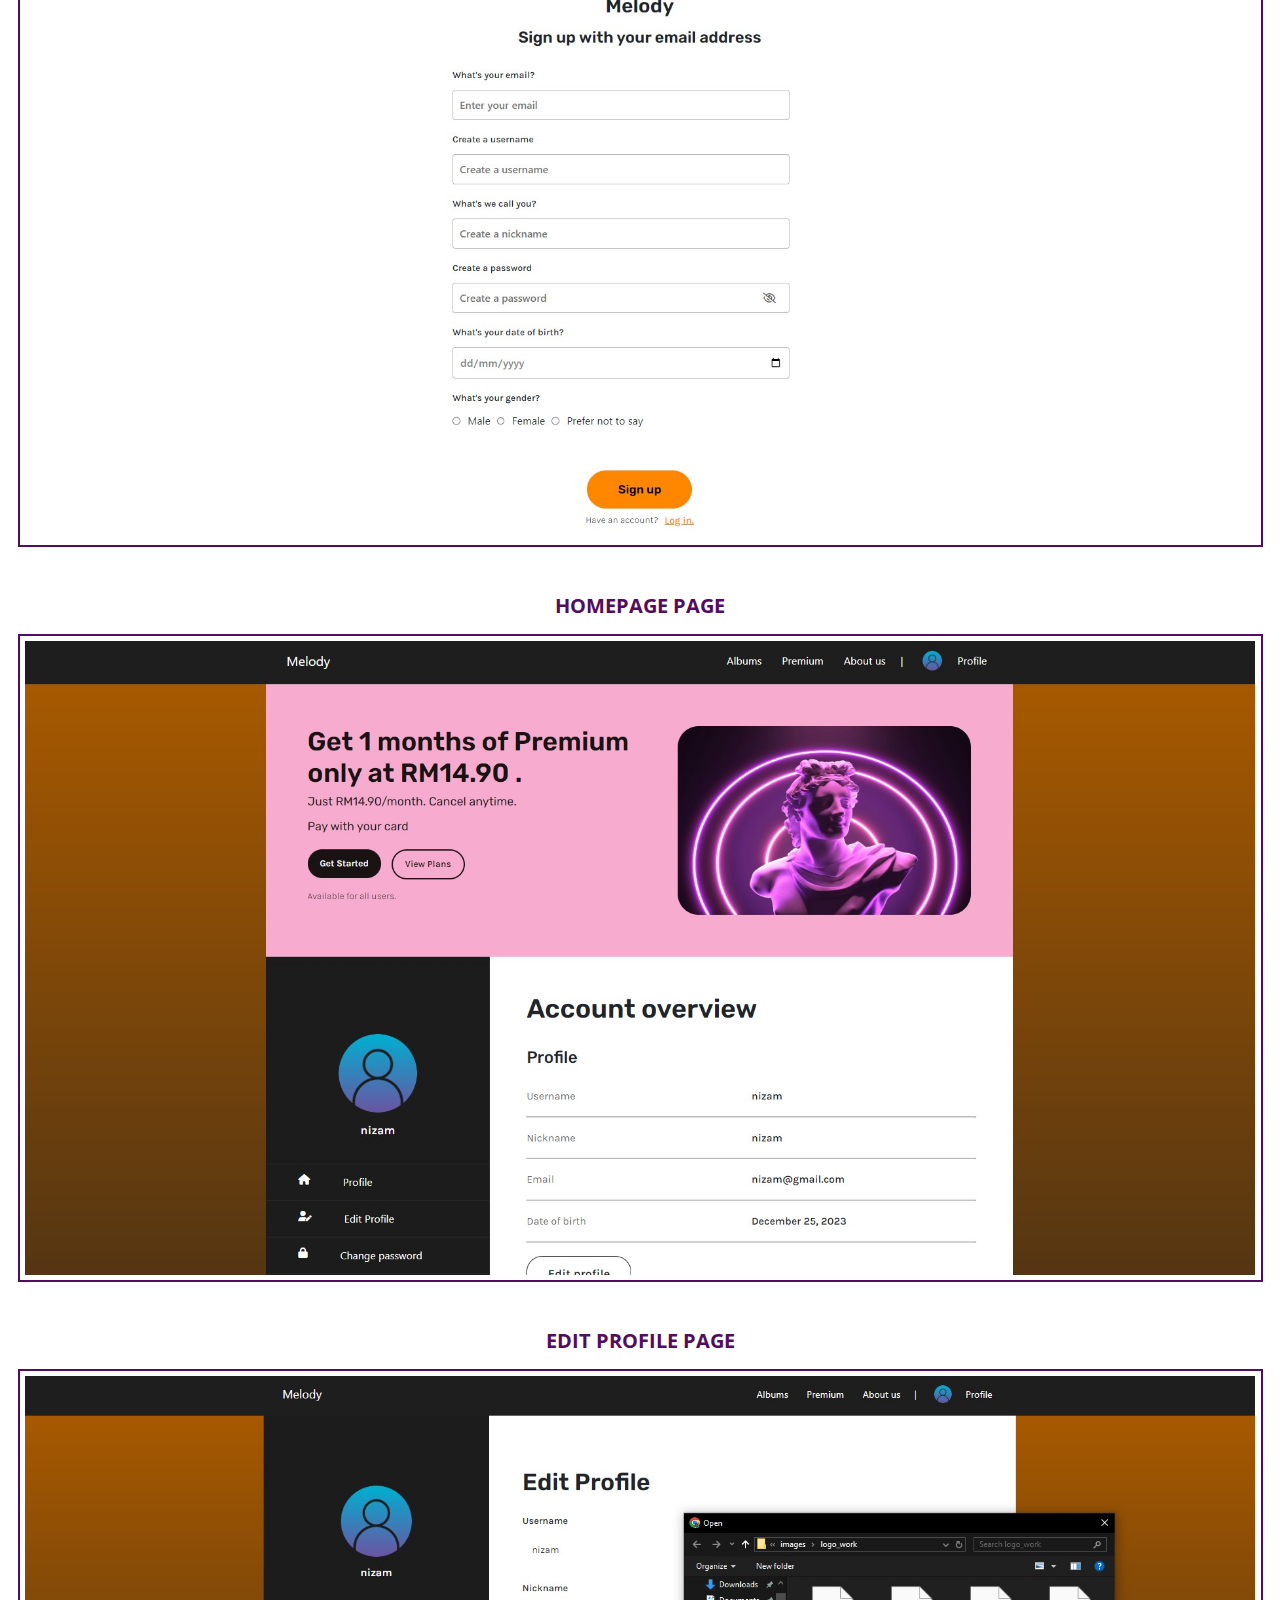
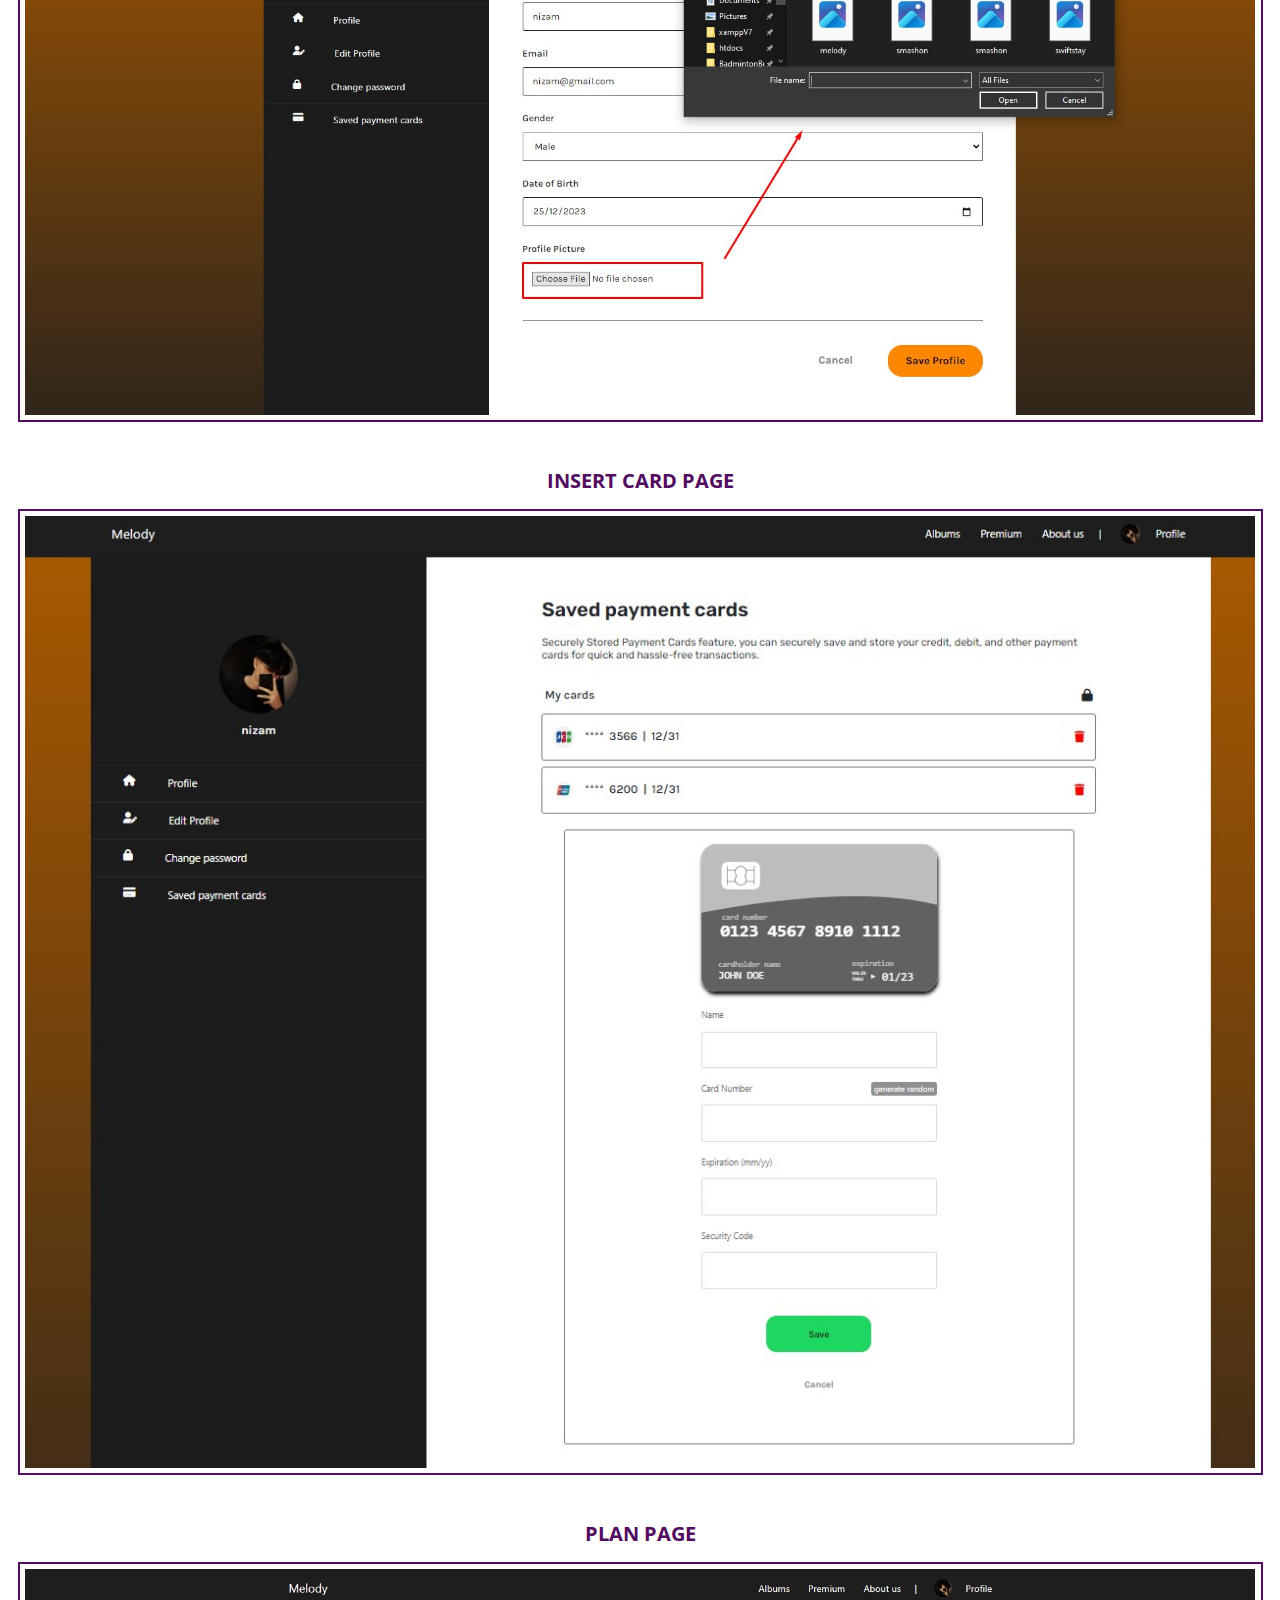
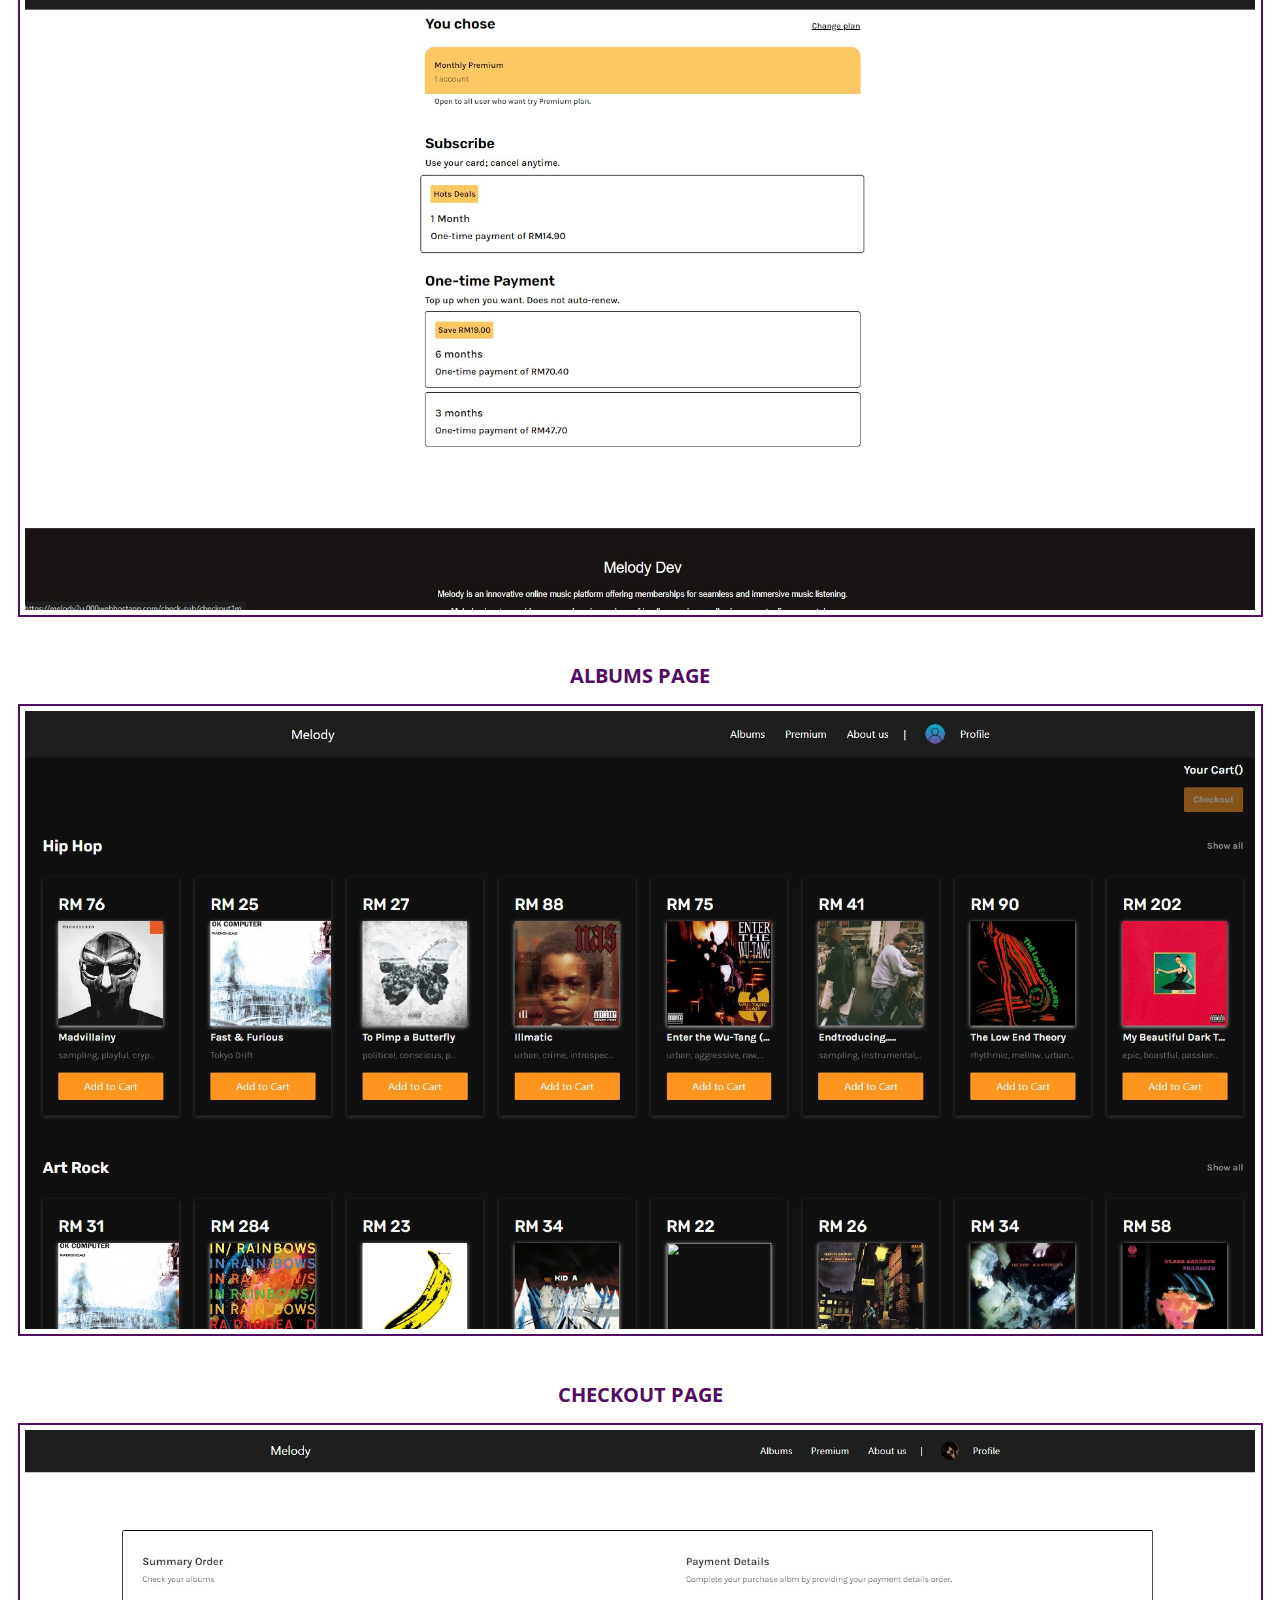
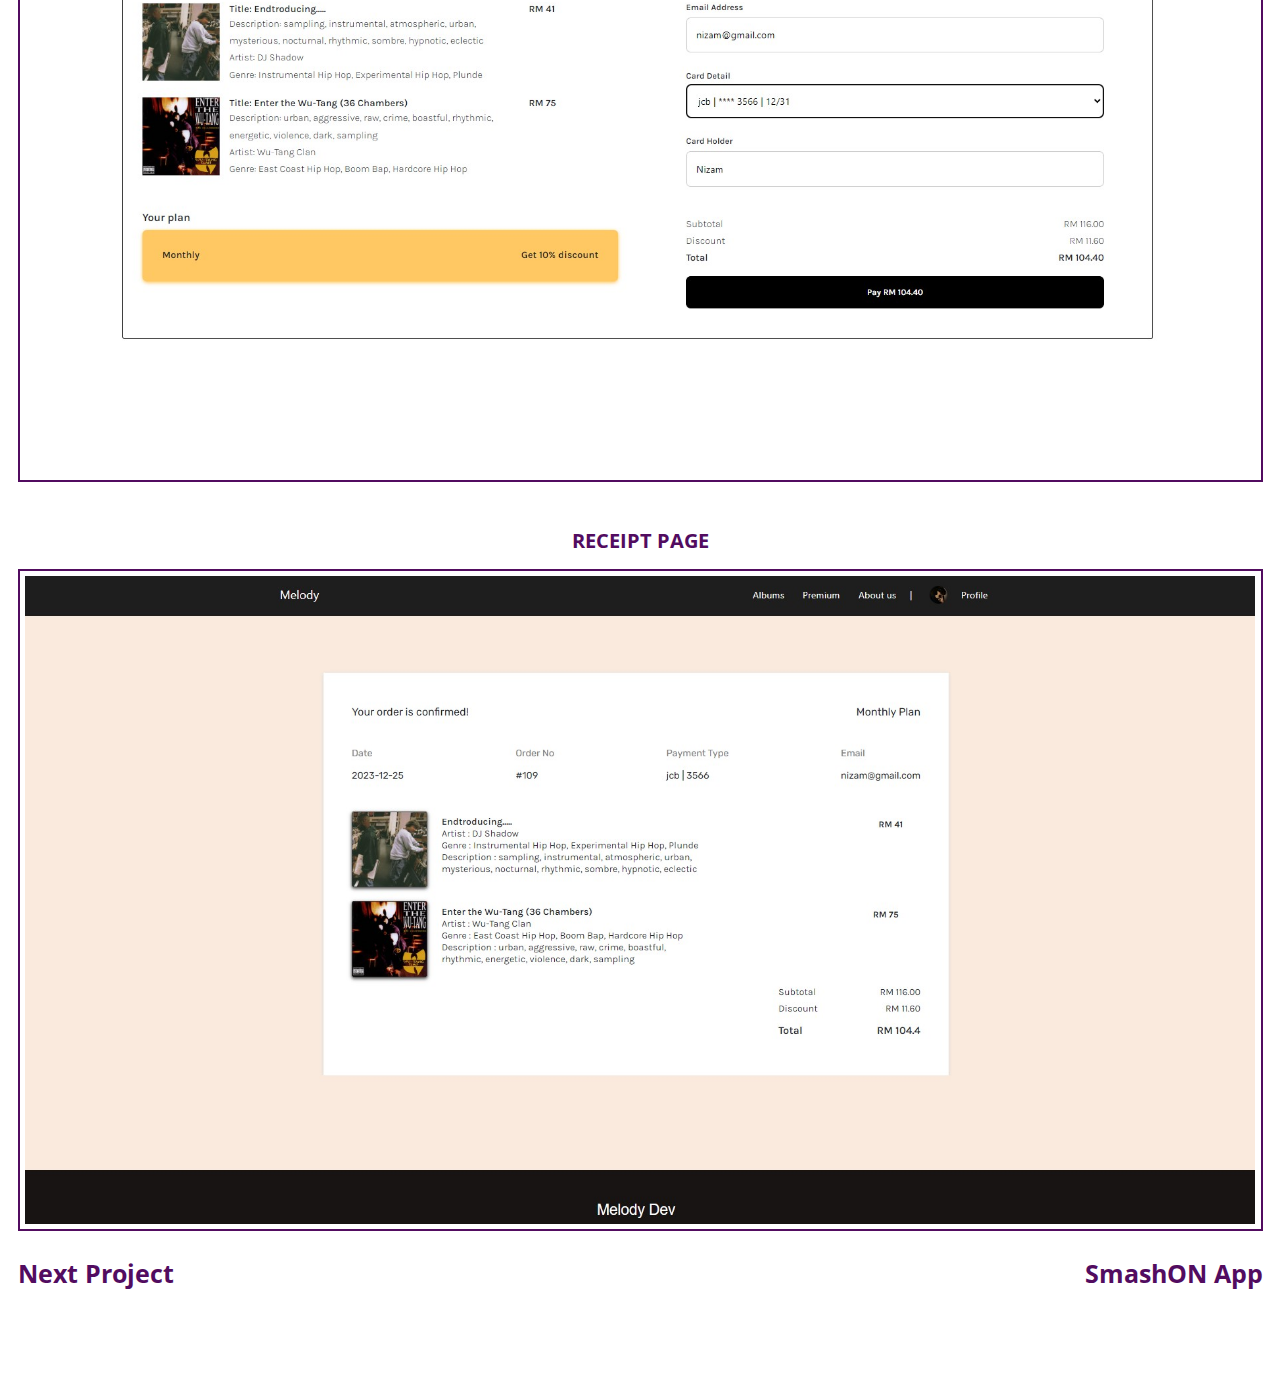
==== commit b1bb6fc8: "reponsive work page" ====
--- a/melody.html
+++ b/melody.html
@@ -48,13 +48,57 @@
           border-radius: 0 0 50px 50px;
           color: white;
         }
+        .header-work {
+          font-size: 50px;
+          font-weight: bold;
+          color: #520c60;
+        }
+
+        .center {
+          font-weight: 600;
+          width: 30%;
+        }
+
+        .left {
+          margin-right: 50px;
+          font-weight: bold;
+          width: 10%;
+          color: #520c60;
+        }
+
+        .year {
+          margin: 80px 0 30px;
+        }
+
+        .mobile-right {
+          display: none;
+        }
+
+        .sec-line {
+          display: none;
+        }
+
+        .container-btn {
+          display: flex;
+          gap: 50px;
+        }
+
+        .next-project {
+          display: flex;
+          justify-content: space-between;
+          margin-top: 25px;
+          font-size: 25px;
+          font-weight: bold;
+          color: #520c60;
+        }
+
+        .container-btn-web {
+          margin-top: 25px;
+        }
       }
       .custom-link {
-        margin-top: 15px;
-        display: inline-block;
         position: relative;
         text-decoration: none;
-        color: #000; /* Set your desired text color */
         cursor: pointer;
       }
 
@@ -72,14 +116,75 @@
       @media screen and (max-width: 599px) {
         /* Styles for mobile devices */
         .banner-top {
-          font-size: 100px;
+          font-size: 70px;
           font-weight: bold;
           display: flex;
           justify-content: center;
           background-color: #520c60;
-          padding: 250px;
+          padding: 150px;
           border-radius: 0 0 235px 235px;
           color: white;
+        }
+
+        .header-work {
+          font-size: 30px;
+          font-weight: bold;
+          color: #520c60;
+        }
+
+        .right {
+          display: none;
+        }
+
+        .left {
+          margin-right: 50px;
+          font-weight: bold;
+          color: #520c60;
+        }
+        .center {
+          width: 70%;
+          font-weight: 600;
+        }
+
+        .year {
+          margin: 135px 0 30px;
+        }
+
+        .mobile-right {
+          font-size: 17px;
+          font-weight: 550;
+        }
+
+        .container-btn {
+          gap: 50px;
+        }
+
+        .next-project {
+          margin-top: 25px;
+          display: flex;
+          padding: 15px;
+          font-size: 20px;
+          font-weight: bold;
+          width: 100%;
+          justify-content: space-between;
+          border: 2px solid #520c60;
+          color: #520c60;
+        }
+
+        #screenshot {
+          display: flex;
+          justify-content: center;
+        }
+
+        .extra-custom-link {
+          border: 2px solid #520c60;
+          width: 100%;
+          padding: 20px;
+          margin: 5px 0;
+          display: flex;
+          align-items: center;
+          justify-content: center;
+          gap: 15px;
         }
       }
     </style>
@@ -229,12 +334,7 @@
           <div class="row clearfix">
             <div class="banner-top">Melody</div>
             <div class="work" style="margin-top: 40px">
-              <div
-                class="header-work"
-                style="font-size: 50px; font-weight: bold; color: #520c60"
-              >
-                MELODY RESPONSABLE
-              </div>
+              <div class="header-work">MELODY RESPONSABLE</div>
               <div
                 class="line"
                 style="border: 1px solid #520c60; margin: 10px 0"
@@ -243,20 +343,12 @@
                 class="work-details"
                 style="display: flex; font-size: 20px; margin-top: 25px"
               >
-                <div
-                  class="left"
-                  style="
-                    margin-right: 50px;
-                    font-weight: bold;
-                    width: 10%;
-                    color: #520c60;
-                  "
-                >
+                <div class="left">
                   <div class="first-row">CATEGORY</div>
-                  <div class="first-row" style="margin: 80px 0 30px">YEAR</div>
+                  <div class="first-row year">YEAR</div>
                   <div class="first-row">SEMESTER</div>
                 </div>
-                <div class="center" style="font-weight: 600; width: 30%">
+                <div class="center">
                   <div class="first-row">
                     <div class="sub-first-row">Web Development</div>
                     <div class="sub-first-row">Memberships System</div>
@@ -267,6 +359,7 @@
                     Develop on Semester 5
                   </div>
                 </div>
+
                 <div class="right" style="width: 60%">
                   <div style="text-align: justify">
                     Melody Website, developed using the CodeIgniter 4 framework,
@@ -284,7 +377,10 @@
                     <br />
                     Password : n
                   </div>
-                  <div style="display: flex; gap: 50px">
+                  <div
+                    class="container-btn-web"
+                    style="display: flex; gap: 50px"
+                  >
                     <div
                       class="custom-link"
                       onclick="window.open('https://melody2u.000webhostapp.com/', '_blank')"
@@ -302,6 +398,48 @@
                   </div>
                 </div>
               </div>
+              <div
+                class="sec-line"
+                style="margin: 25px 0; border: 1px solid #520c60"
+              ></div>
+              <div class="mobile-right" style="width: 100%">
+                <div style="text-align: justify">
+                  Melody Website, developed using the CodeIgniter 4 framework,
+                  is a user-friendly platform catering to music enthusiasts. It
+                  features a membership system with different levels (Monthly,
+                  Yearly), offering exclusive discounts on album purchases.
+                  Users can explore categorized albums, add them to a cart, and
+                  enjoy automated membership discounts during checkout. Admins
+                  have a secure panel to manage albums, memberships, and orders
+                  efficiently. <br />
+                </div>
+                <div style="margin-top: 20px">
+                  <strong>Example account</strong> <br />
+                  Username : nizam
+                  <br />
+                  Password : n
+                </div>
+                <div
+                  class="line"
+                  style="margin-top: 25px; border: 1px solid #520c60"
+                ></div>
+                <div class="container-btn">
+                  <div
+                    class="custom-link extra-custom-link"
+                    onclick="window.open('https://melody2u.000webhostapp.com/', '_blank')"
+                  >
+                    <i class="fa fa-external-link fa-xl"></i>
+                    View the website
+                  </div>
+                  <div
+                    class="custom-link extra-custom-link"
+                    onclick="window.open('https://github.com/NotAjumma/melody', '_blank')"
+                  >
+                    <i class="fa fa-github fa-xl"></i>
+                    Code on GitHub
+                  </div>
+                </div>
+              </div>
             </div>
           </div>
         </section>
@@ -522,15 +660,7 @@
             </div>
 
             <div
-              style="
-                display: flex;
-                justify-content: space-between;
-                margin-top: 25px;
-                font-size: 25px;
-                font-weight: bold;
-                color: #520c60;
-              "
-              class="custom-link"
+              class="custom-link next-project"
               onclick="window.location.href='smashon.html'"
             >
               <div>Next Project</div>
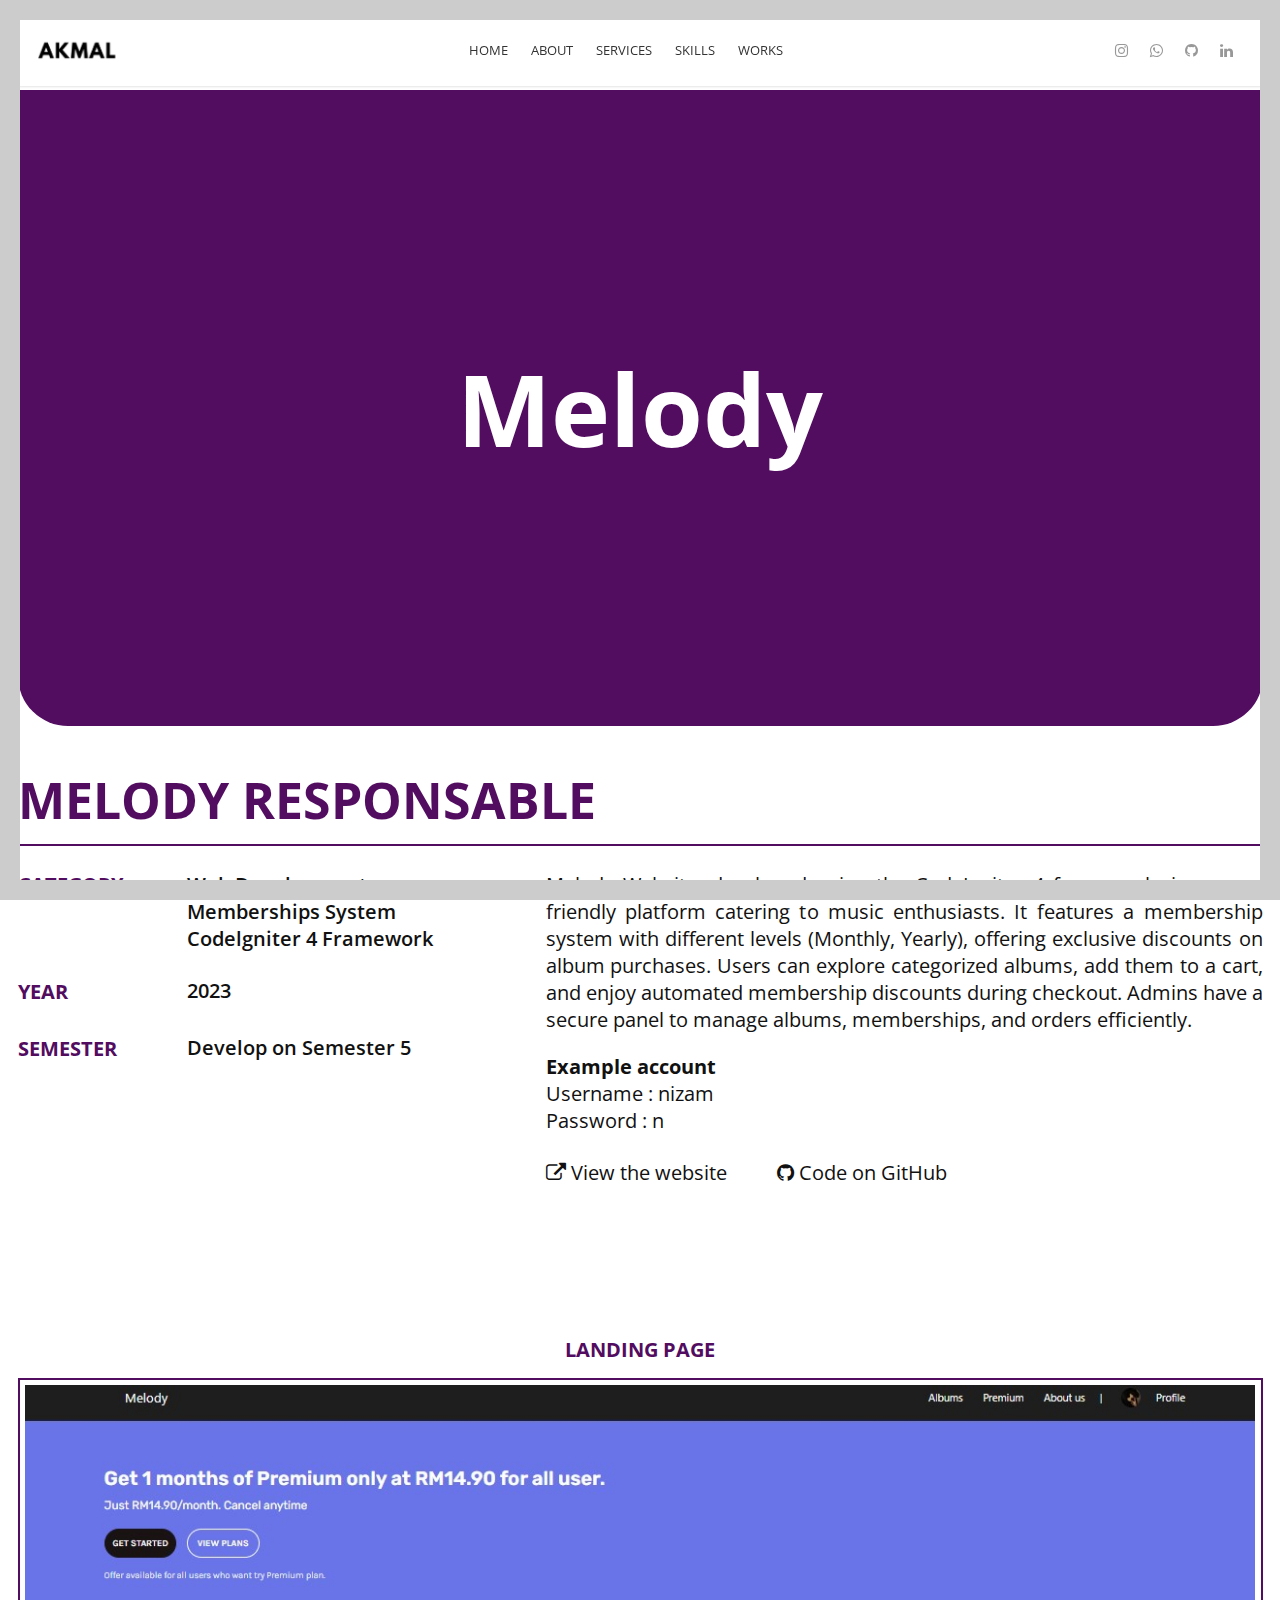
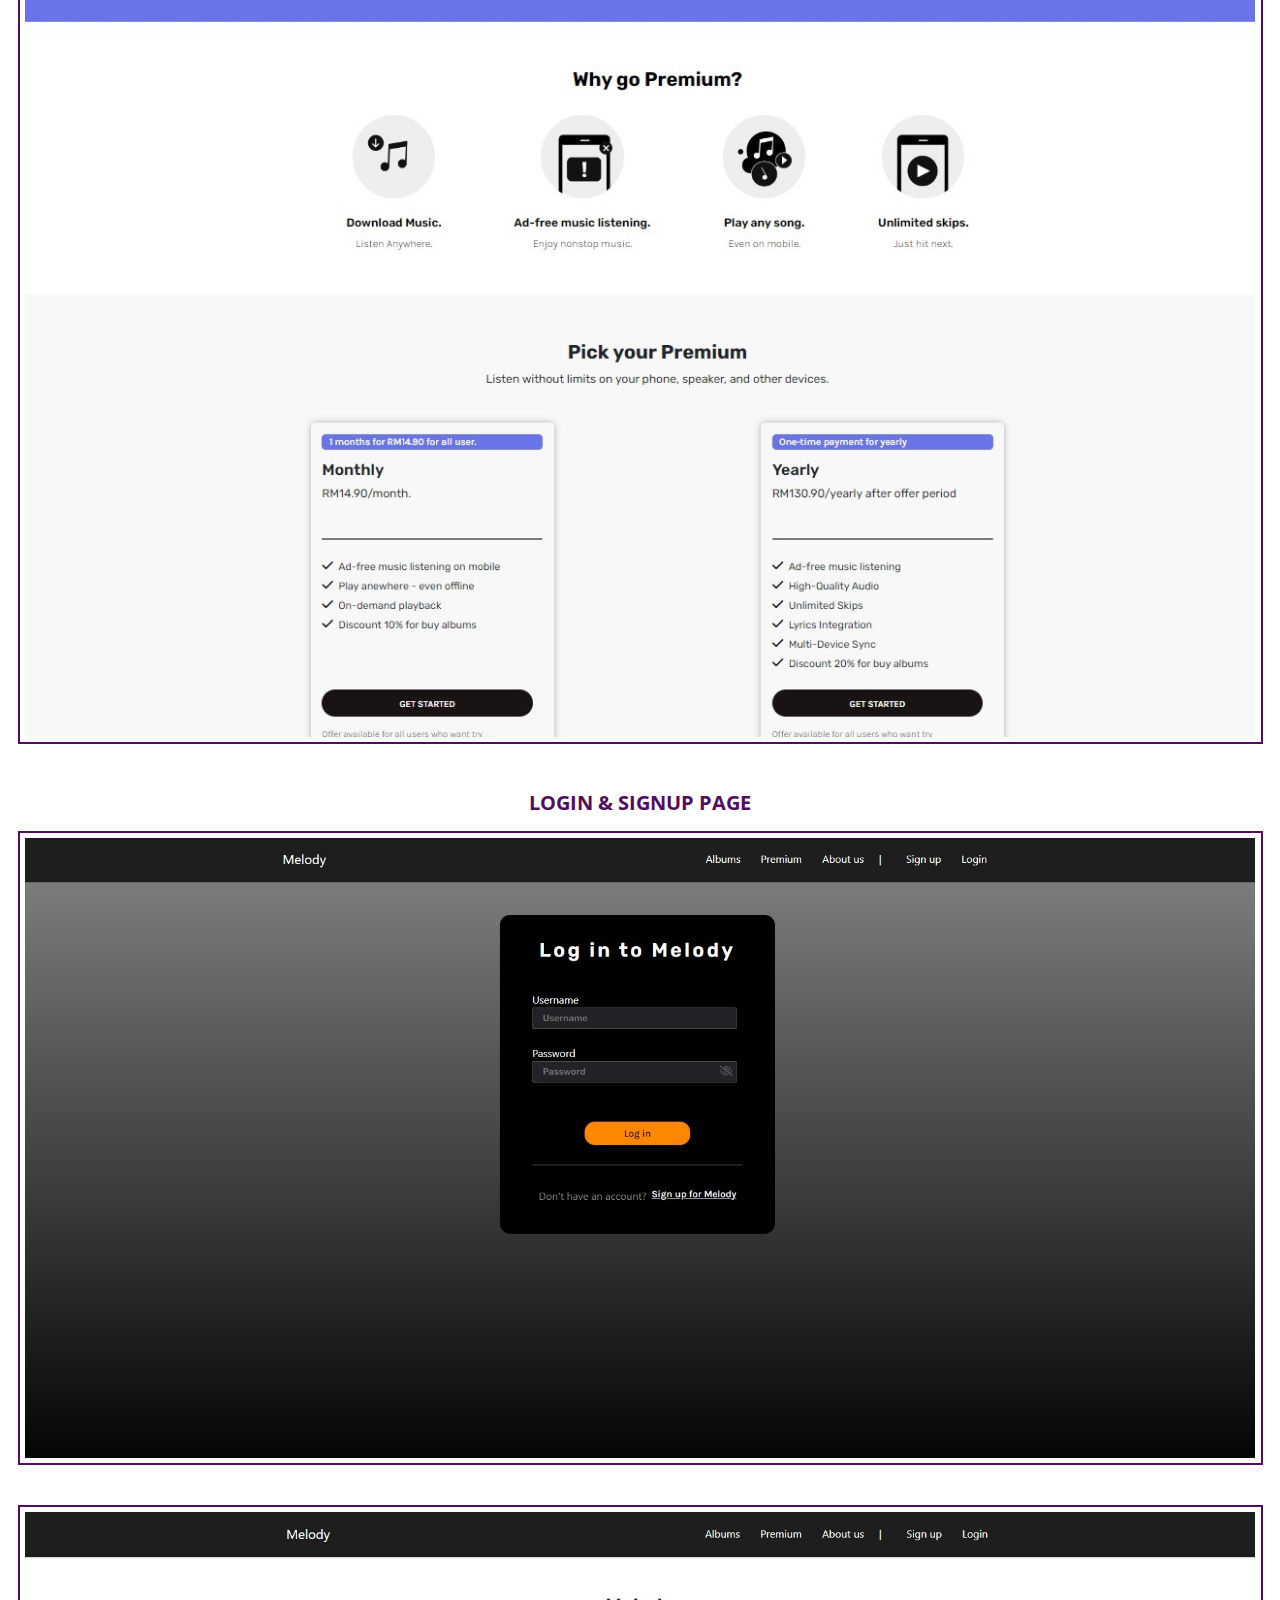
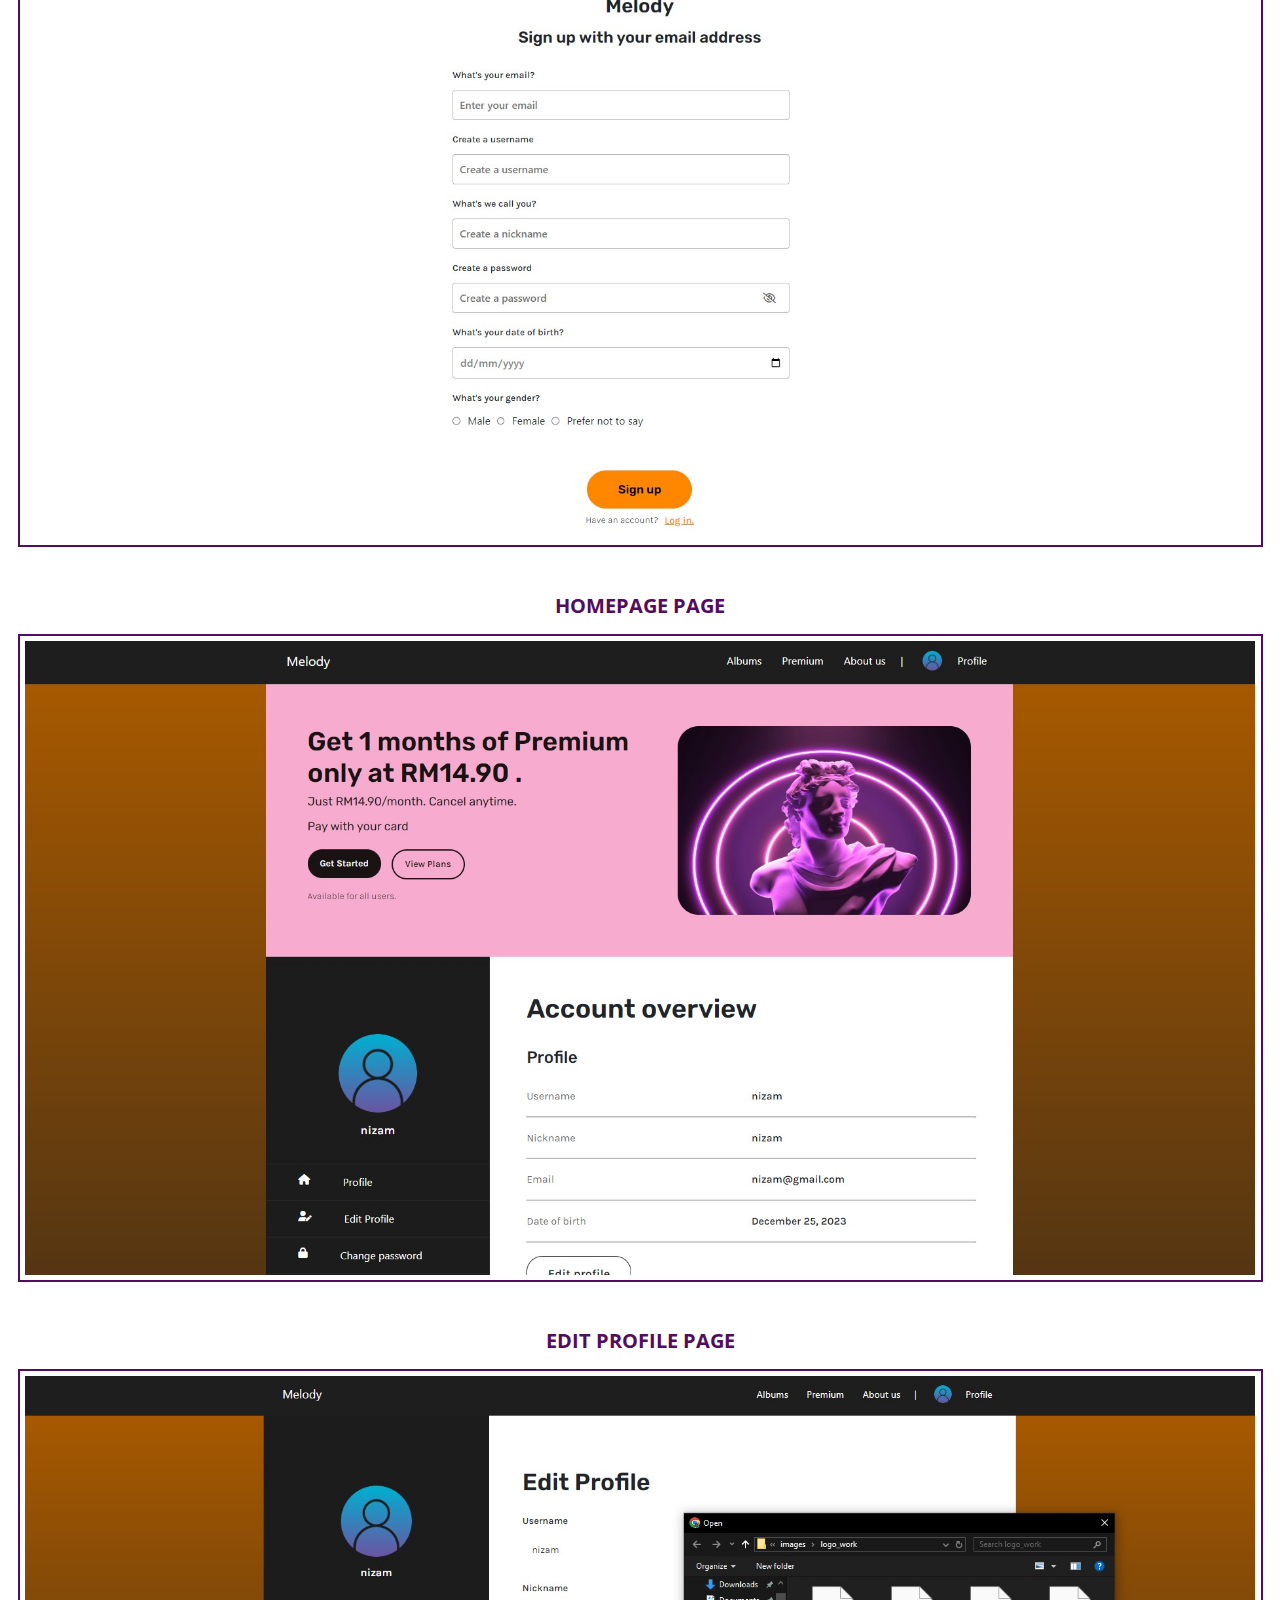
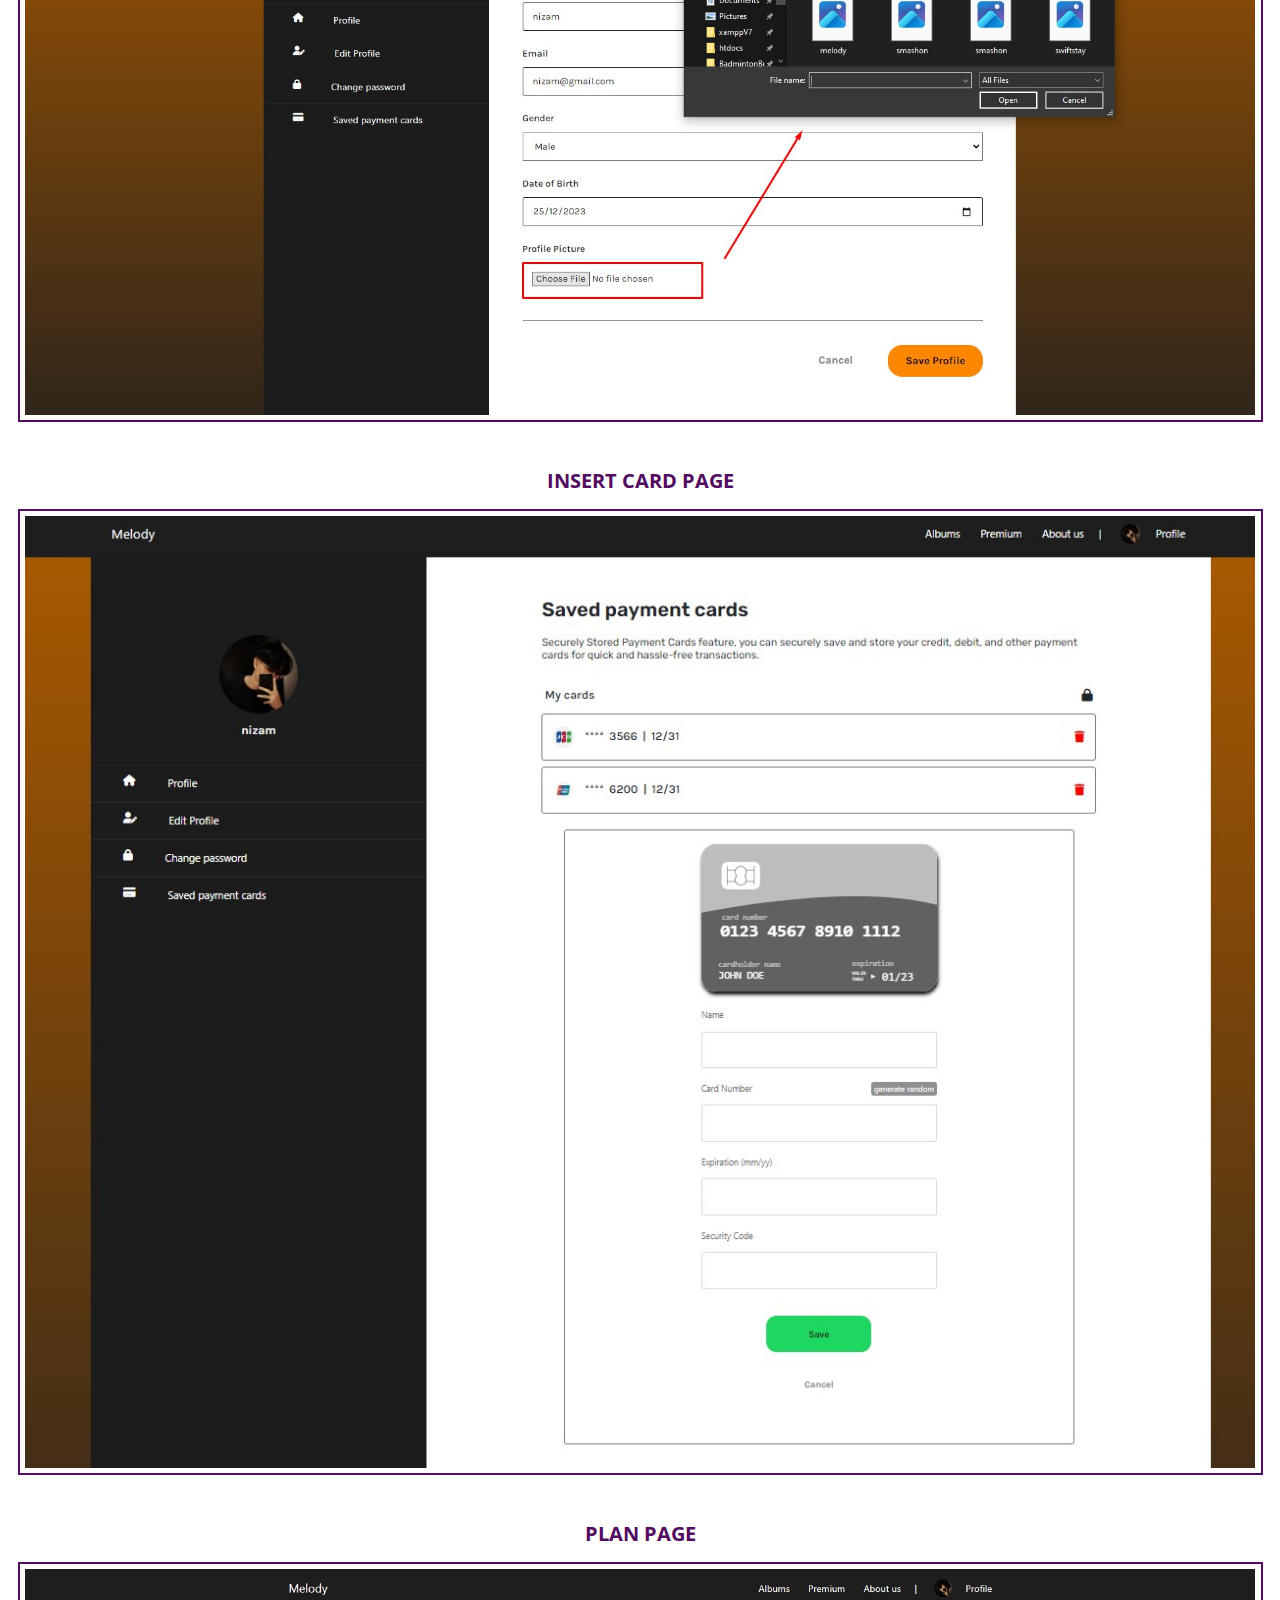
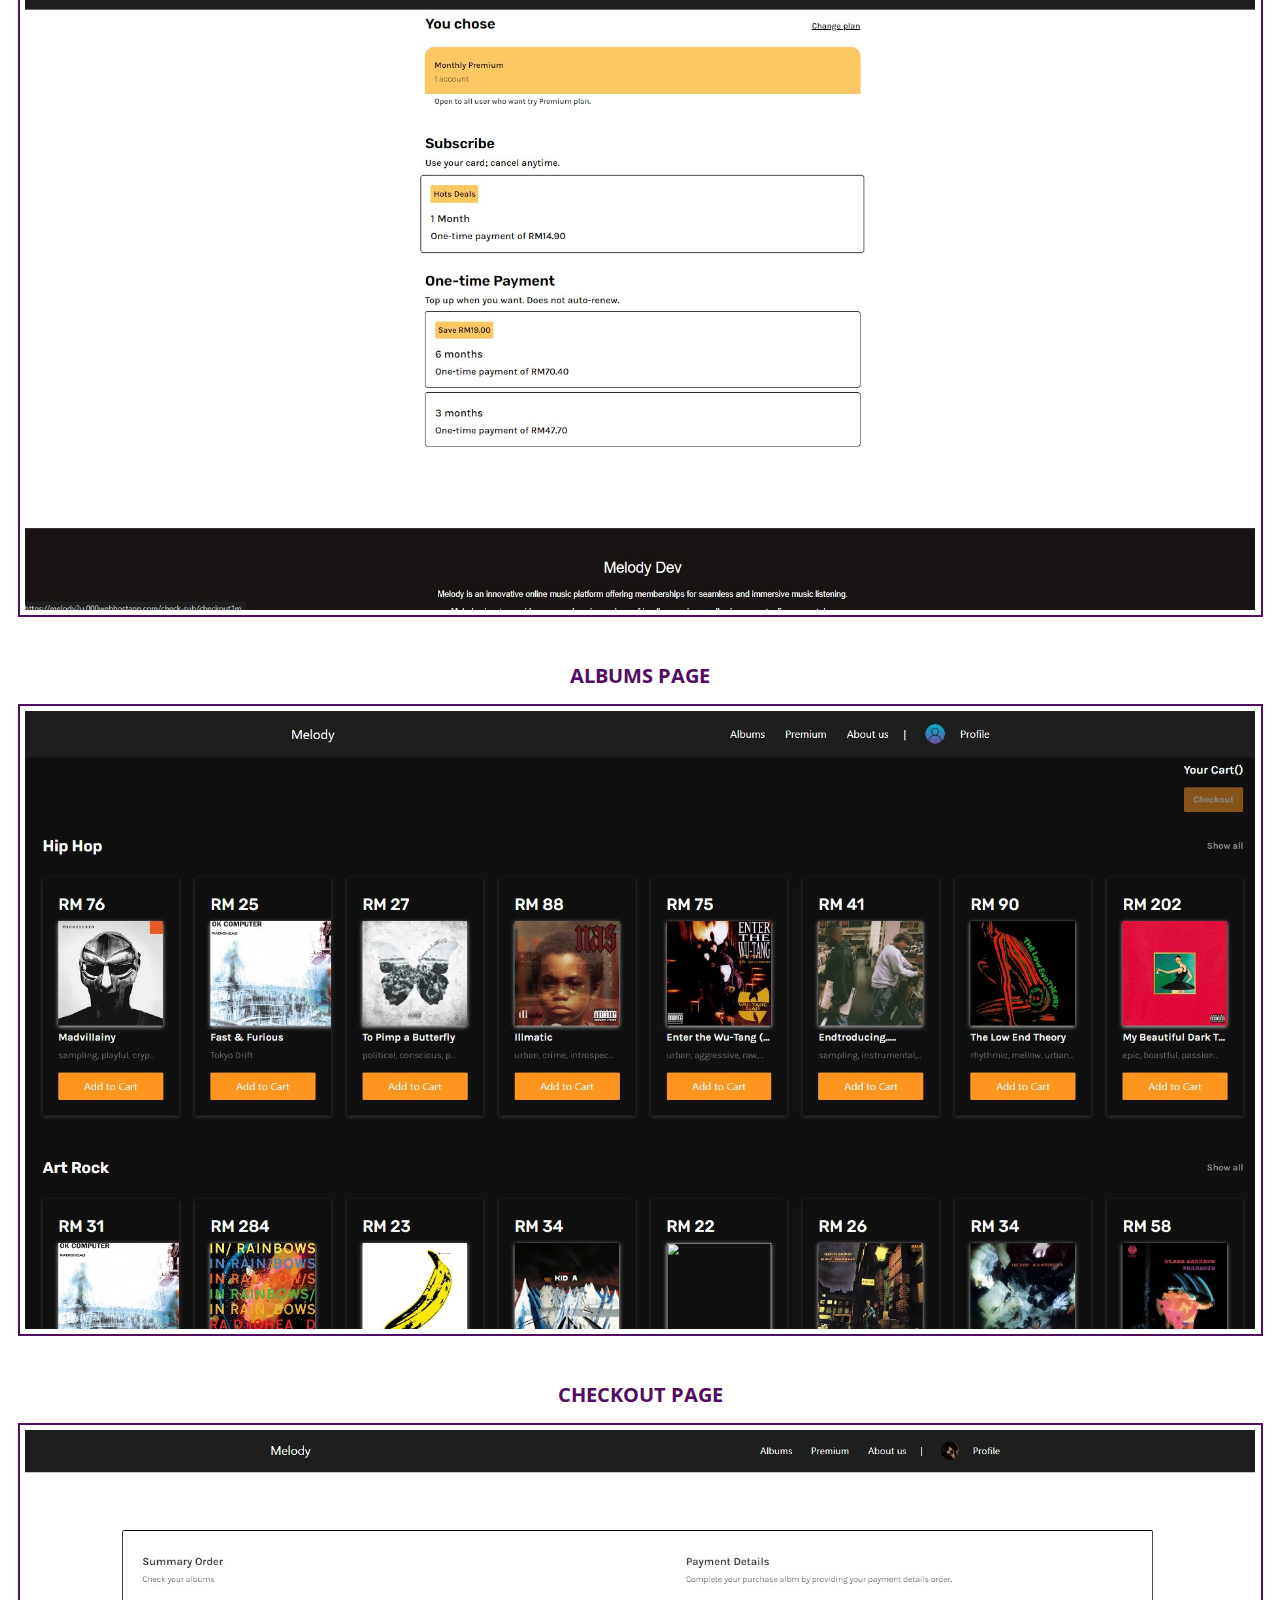
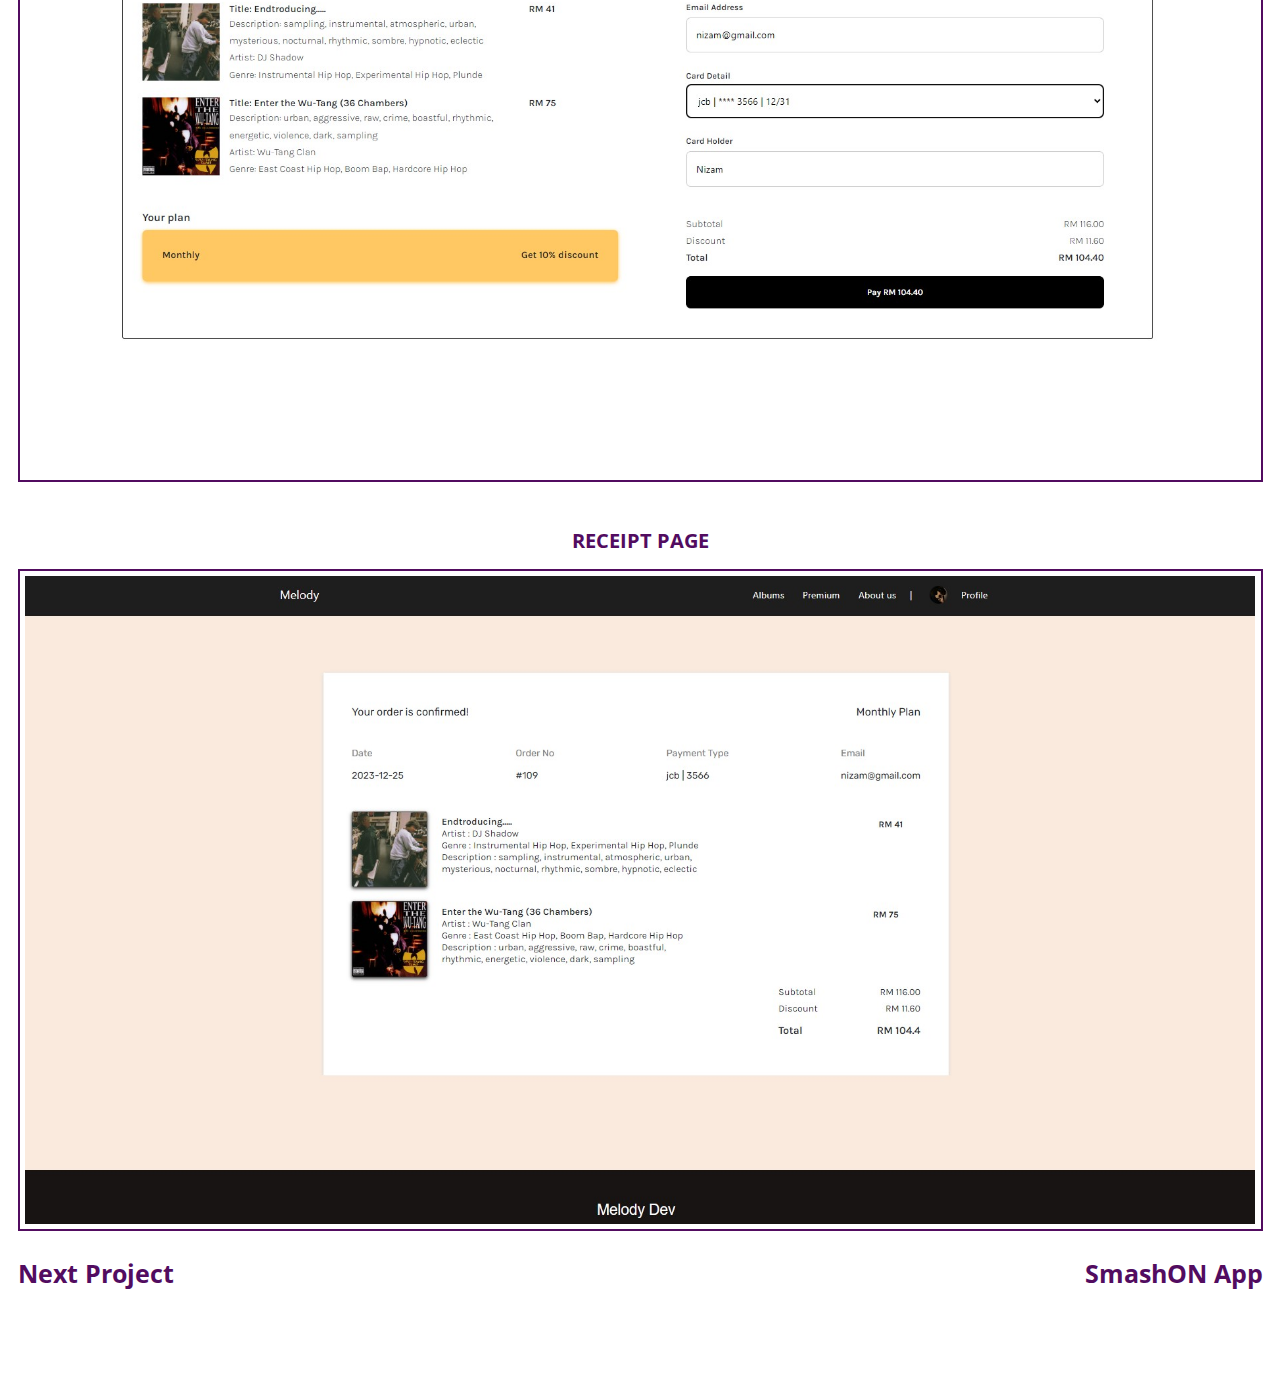
==== commit 54079767: "add hyperlink at logo brand" ====
--- a/melody.html
+++ b/melody.html
@@ -226,22 +226,27 @@
             <div class="col-1">
               <!--Logo-->
               <div id="logo">
-                <!--Logo that is shown on the banner-->
-                <img
-                  src="fonts/Akmal2.png"
-                  id="banner-logo"
-                  alt="Landing Page"
-                />
-                <!--End of Banner Logo-->
-
-                <!--The Logo that is shown on the sticky Navigation Bar-->
-                <img
-                  src="fonts/Akmal2.png"
-                  id="navigation-logo"
-                  alt="Landing Page"
-                />
-                <!--End of Navigation Logo-->
+                <!-- Logo that is shown on the banner -->
+                <a href="index.html">
+                  <img
+                    src="fonts/Akmal2.png"
+                    id="banner-logo"
+                    alt="Landing Page"
+                  />
+                </a>
+                <!-- End of Banner Logo -->
+
+                <!-- The Logo that is shown on the sticky Navigation Bar -->
+                <a href="/">
+                  <img
+                    src="fonts/Akmal2.png"
+                    id="navigation-logo"
+                    alt="Landing Page"
+                  />
+                </a>
+                <!-- End of Navigation Logo -->
               </div>
+
               <!--End of Logo-->
 
               <aside>
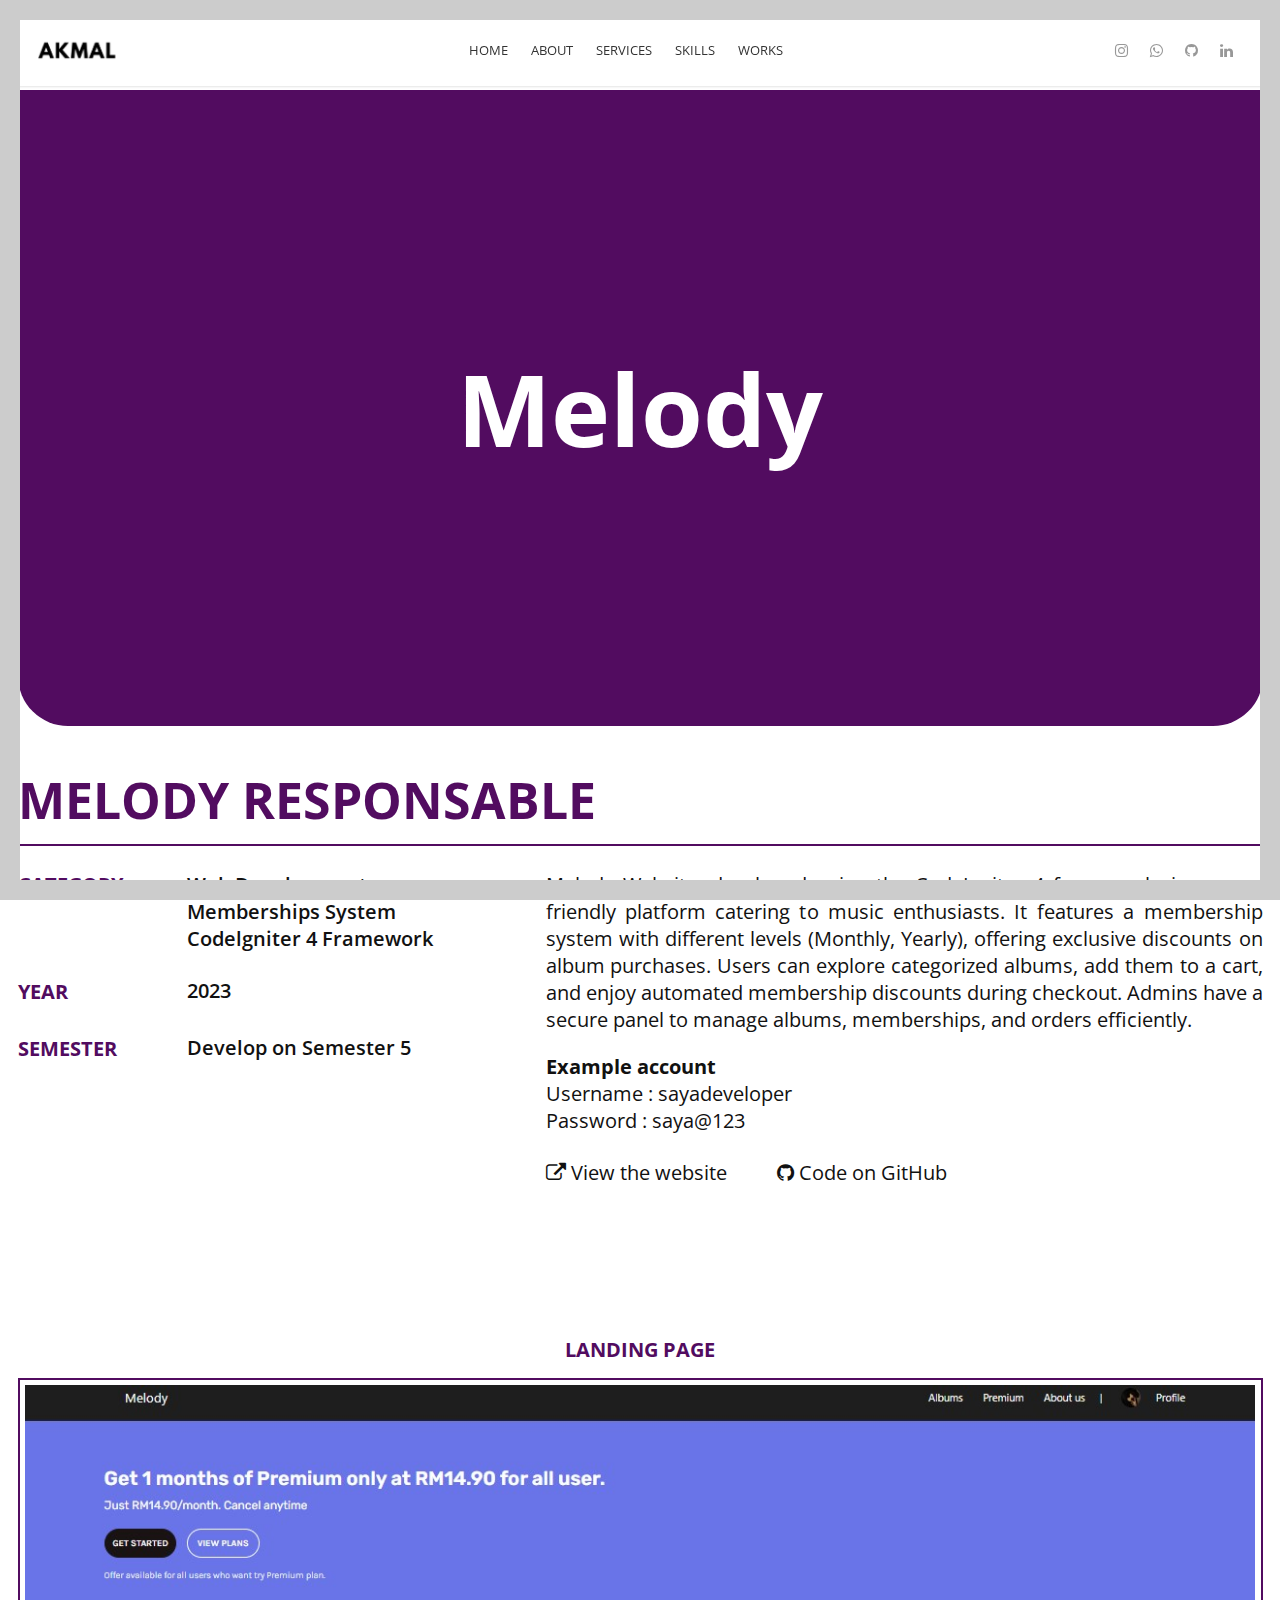
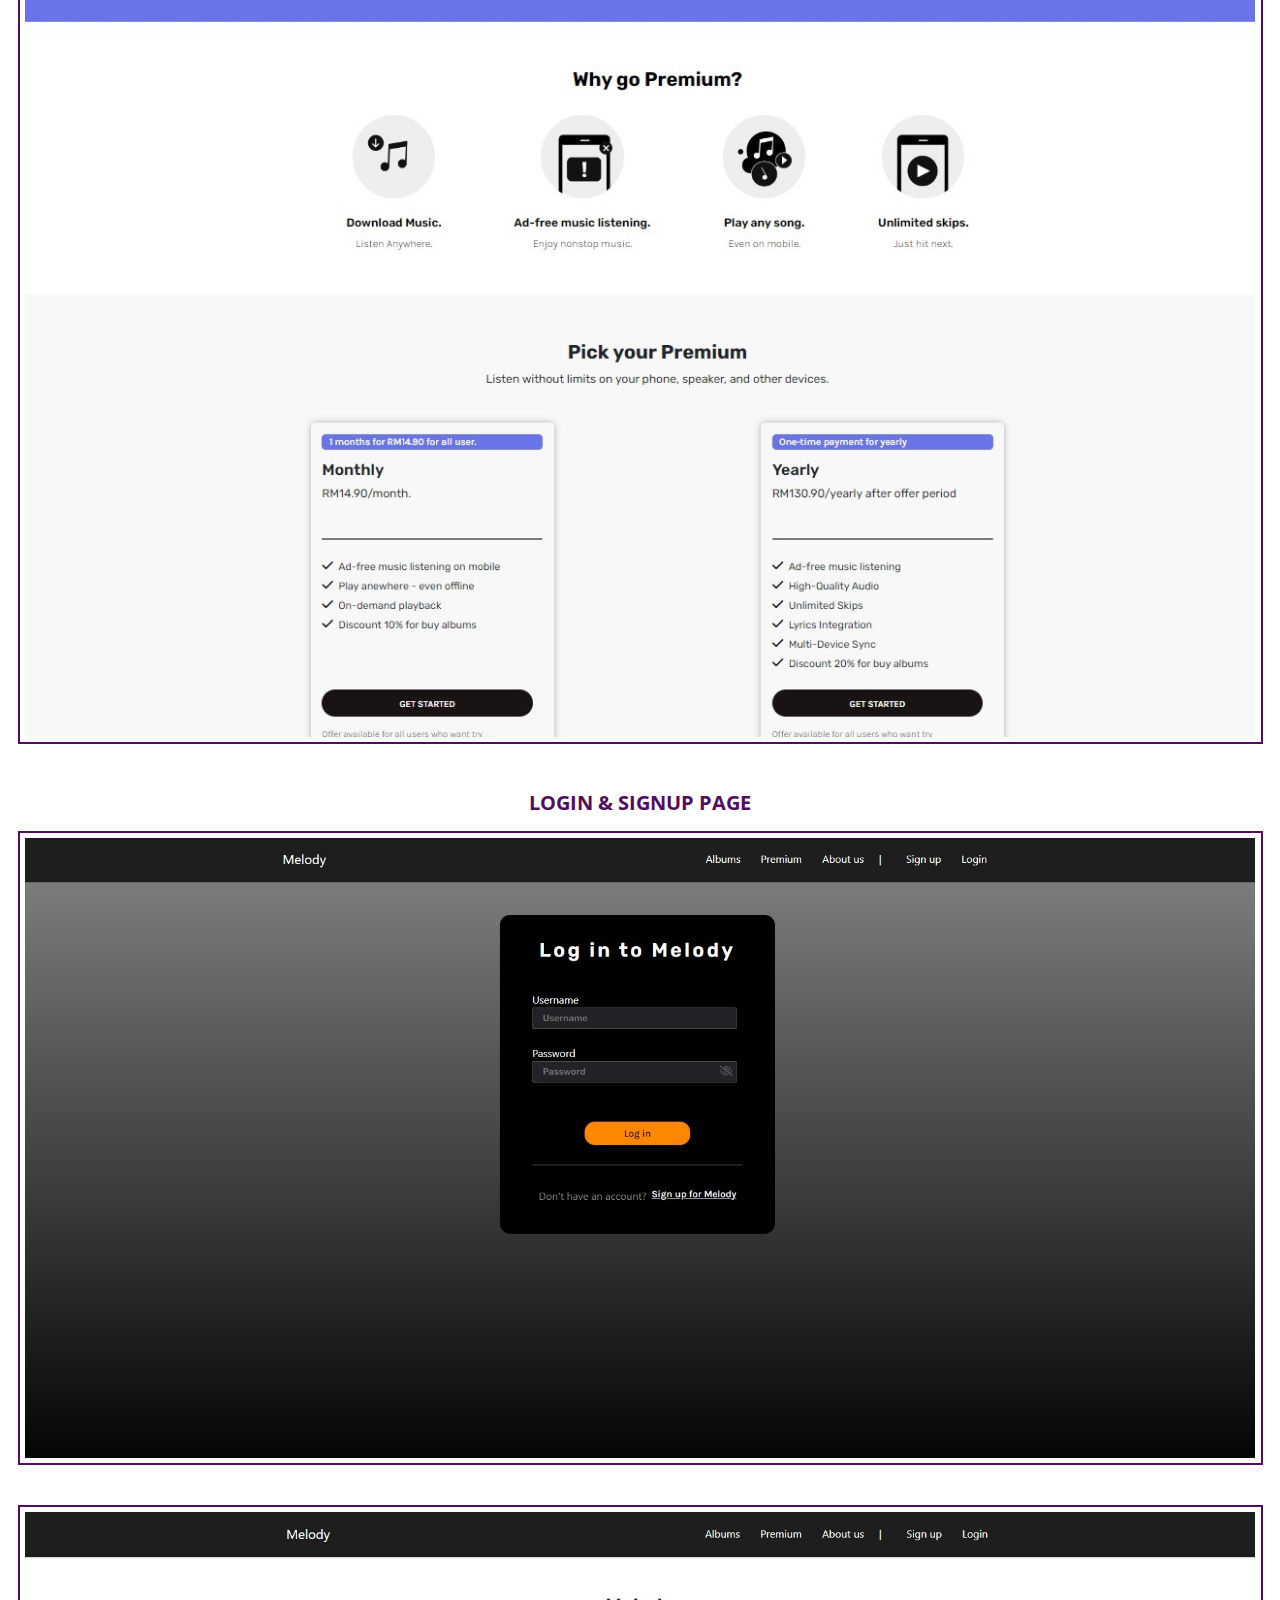
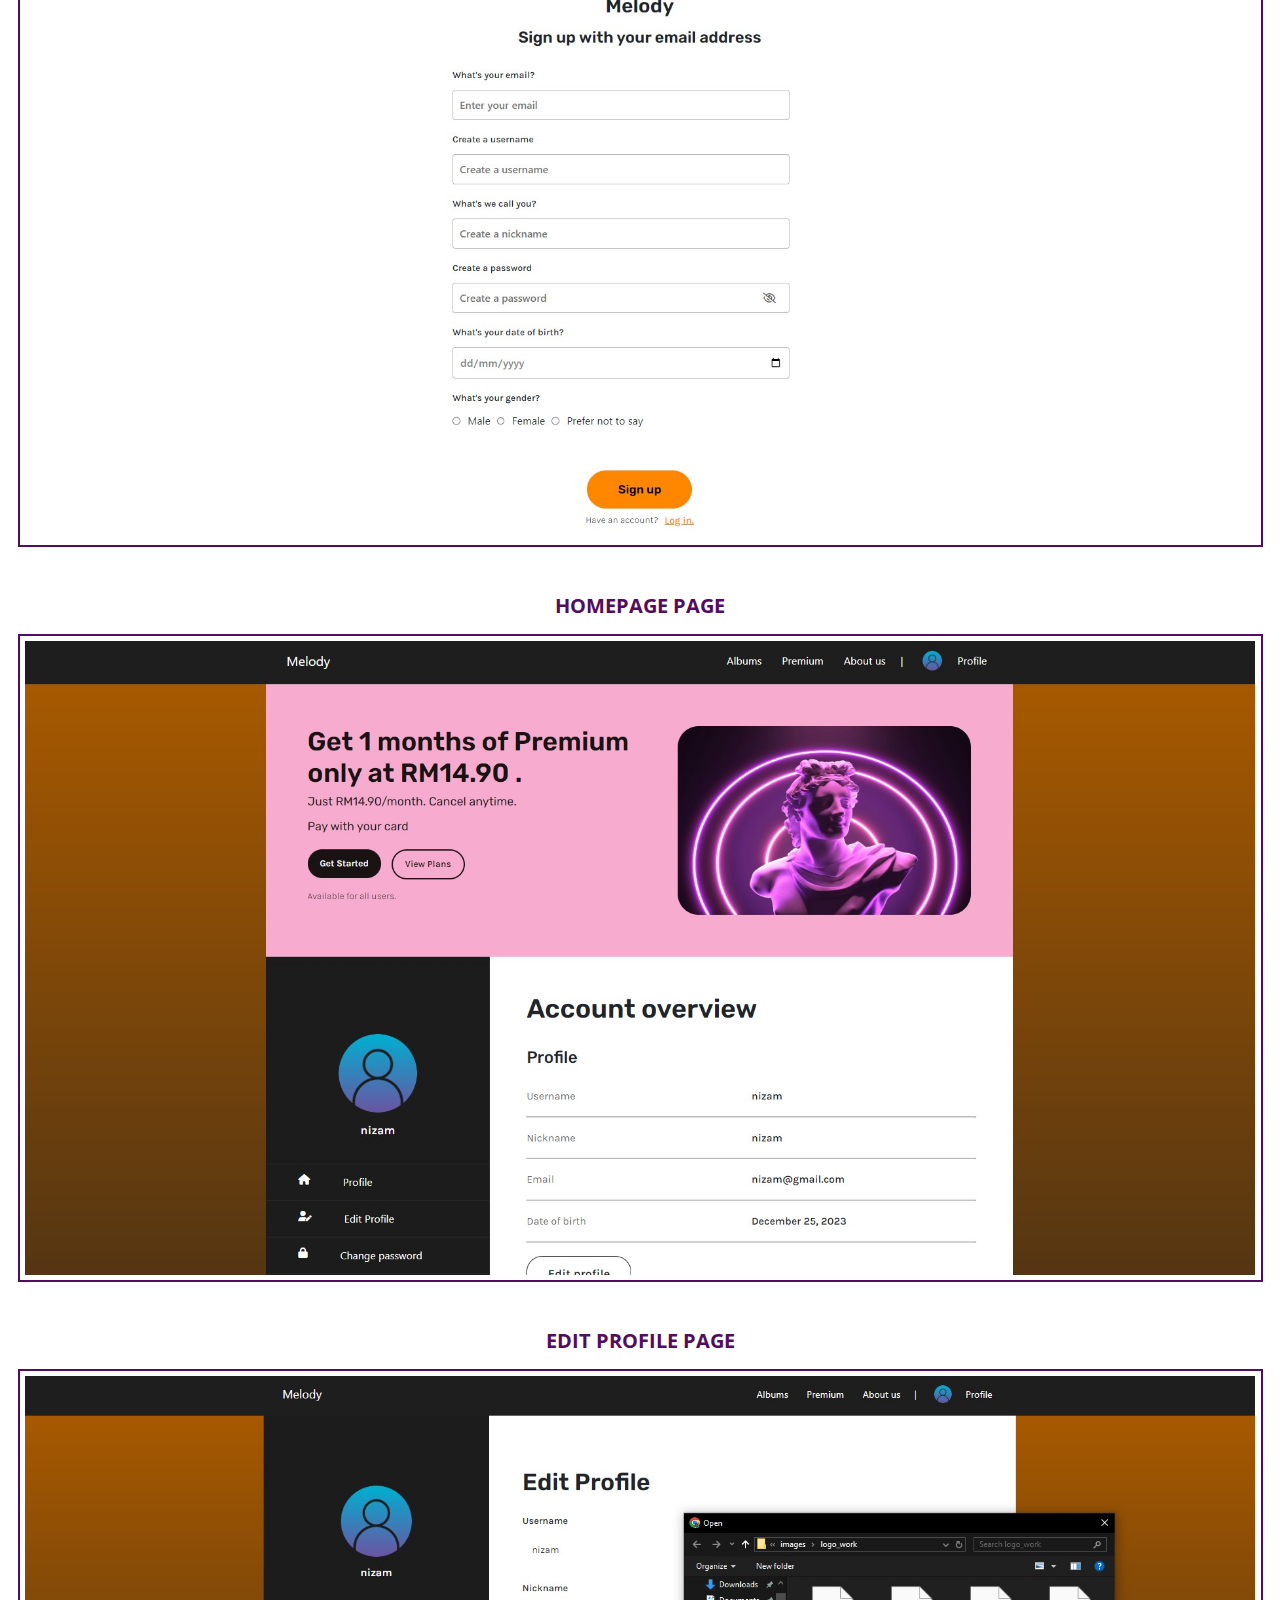
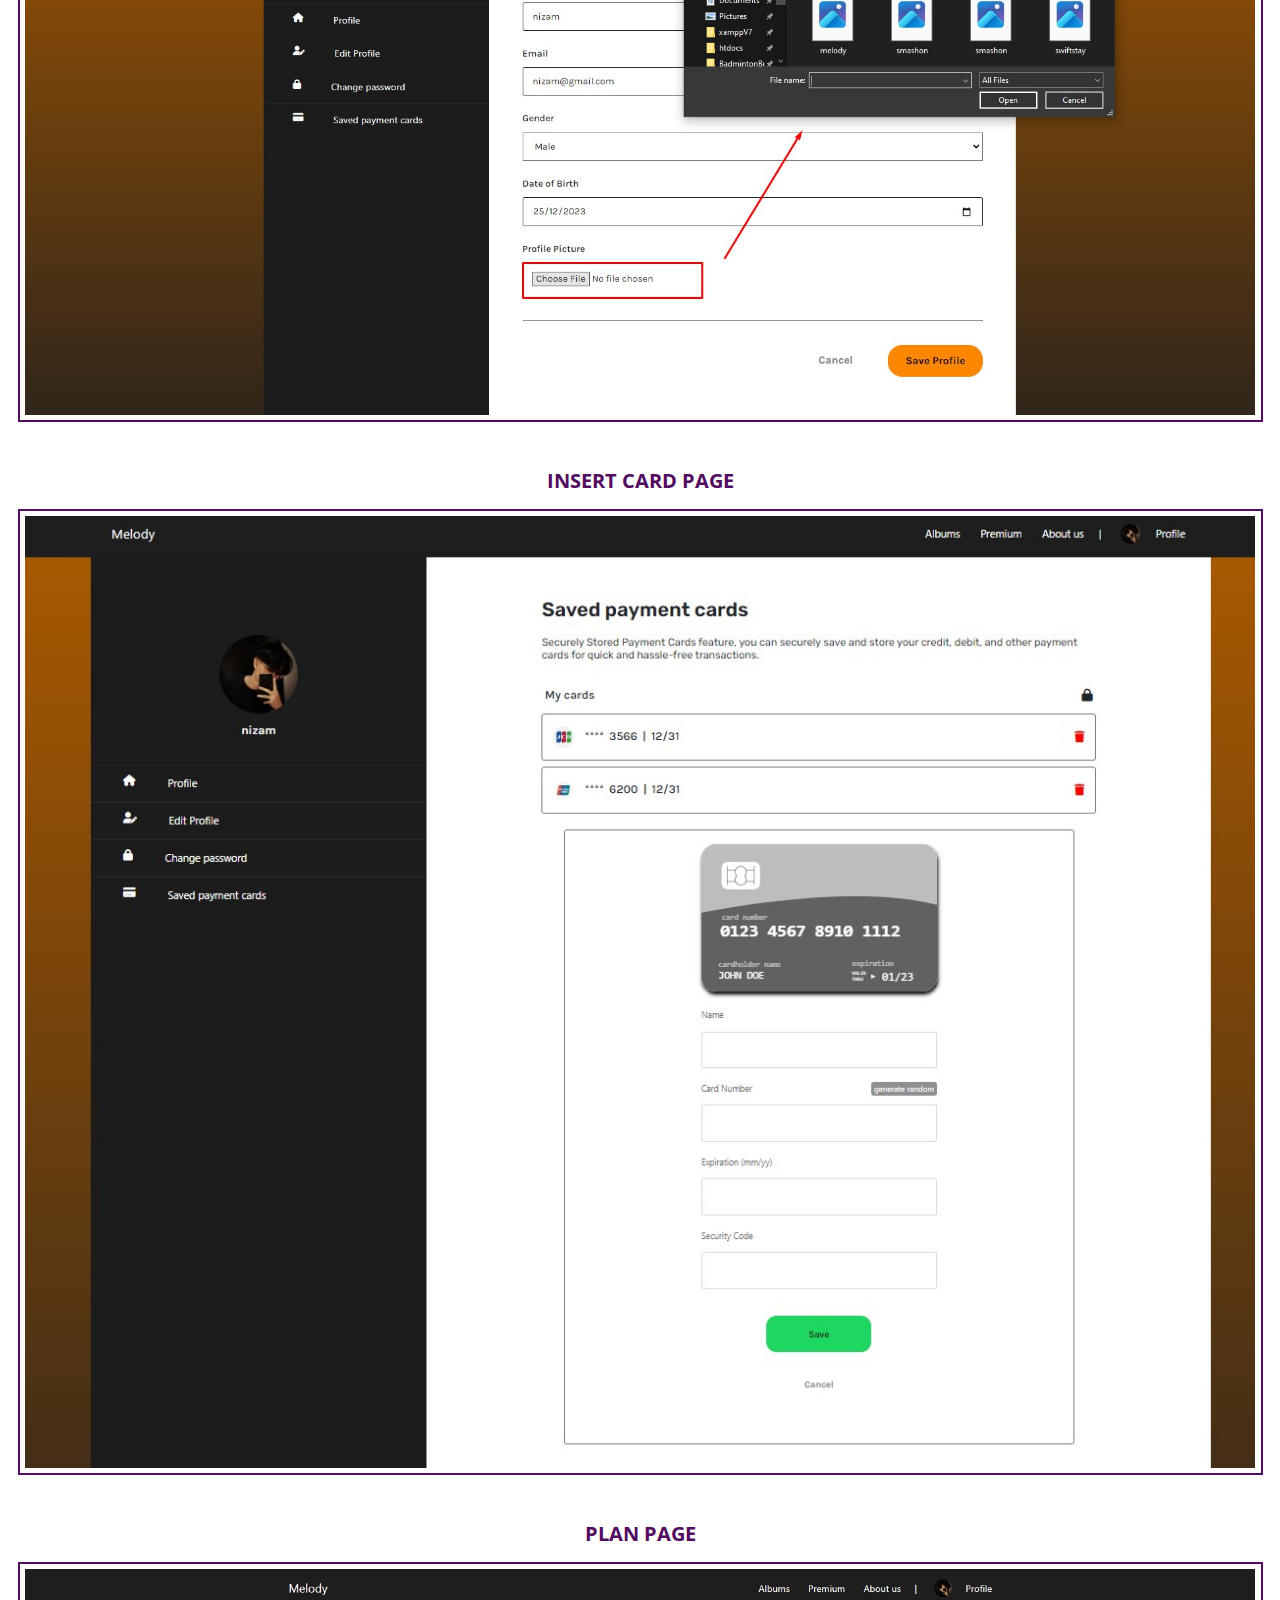
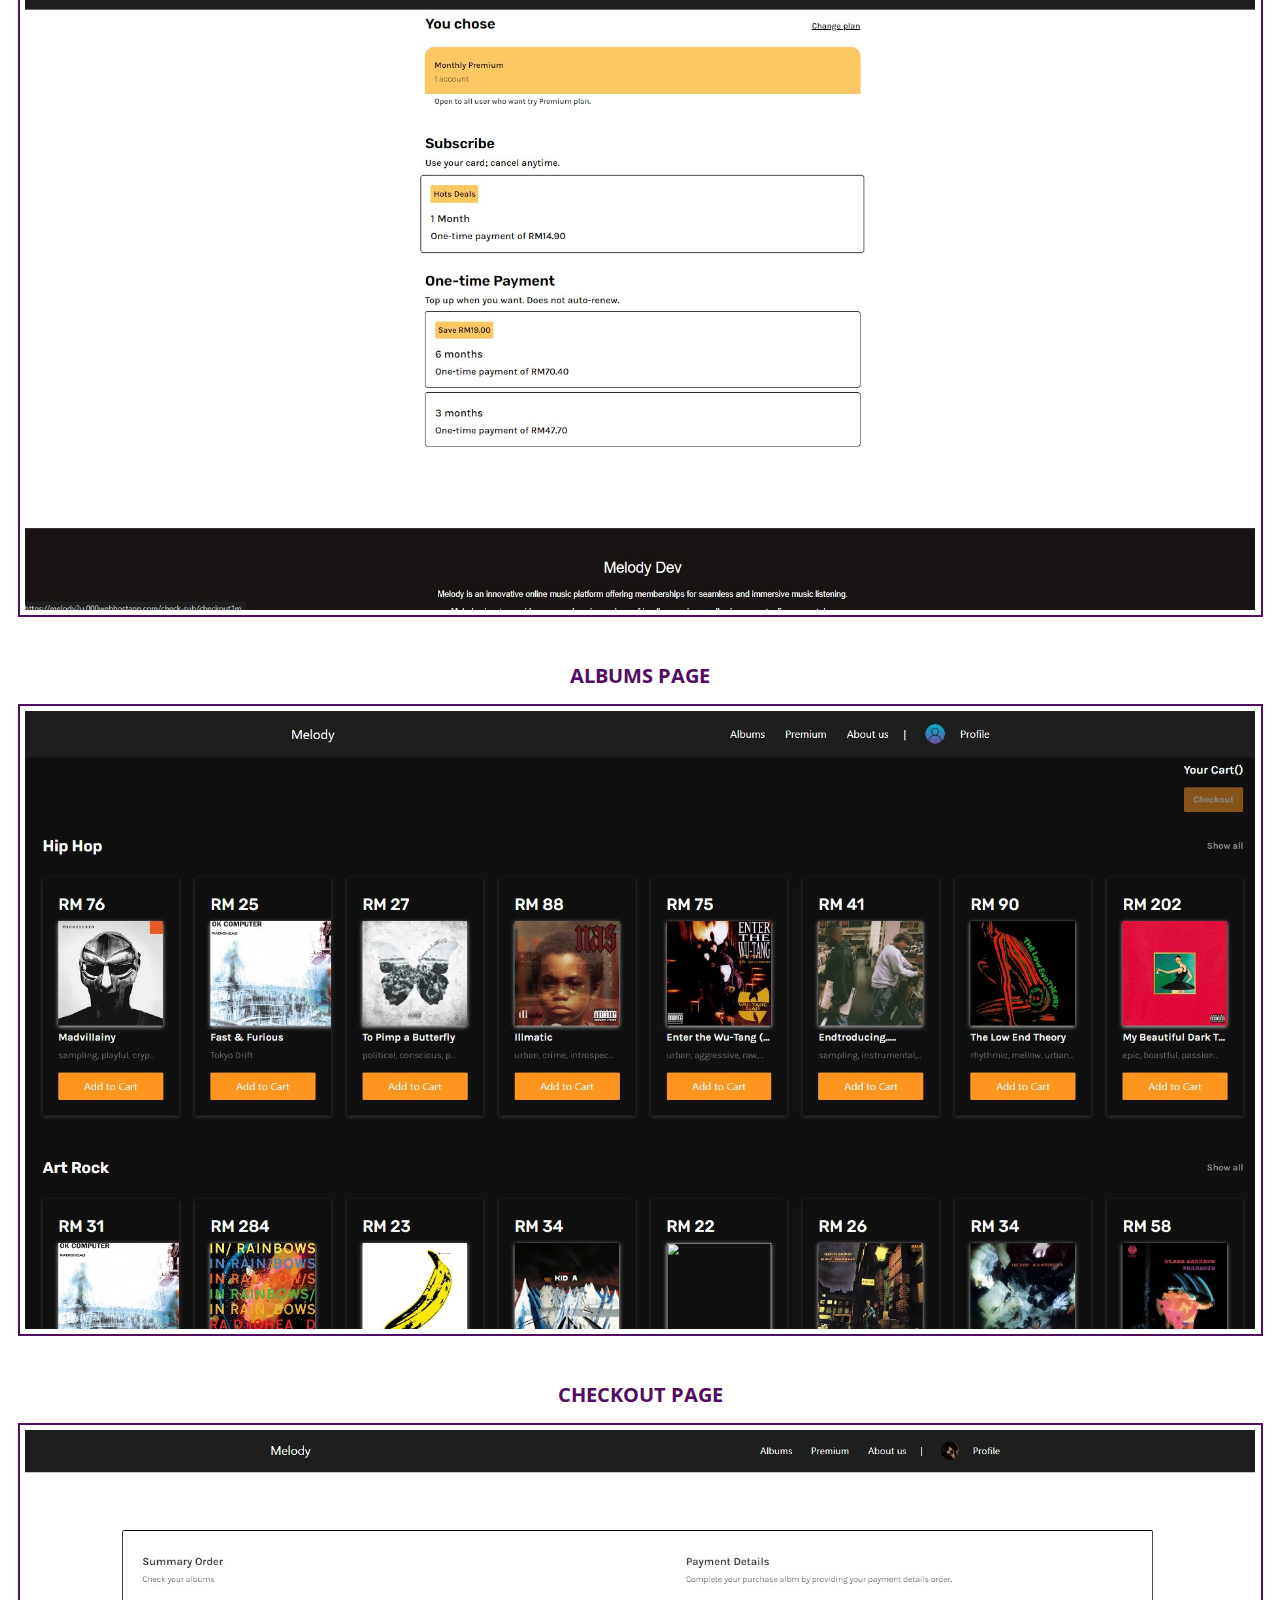
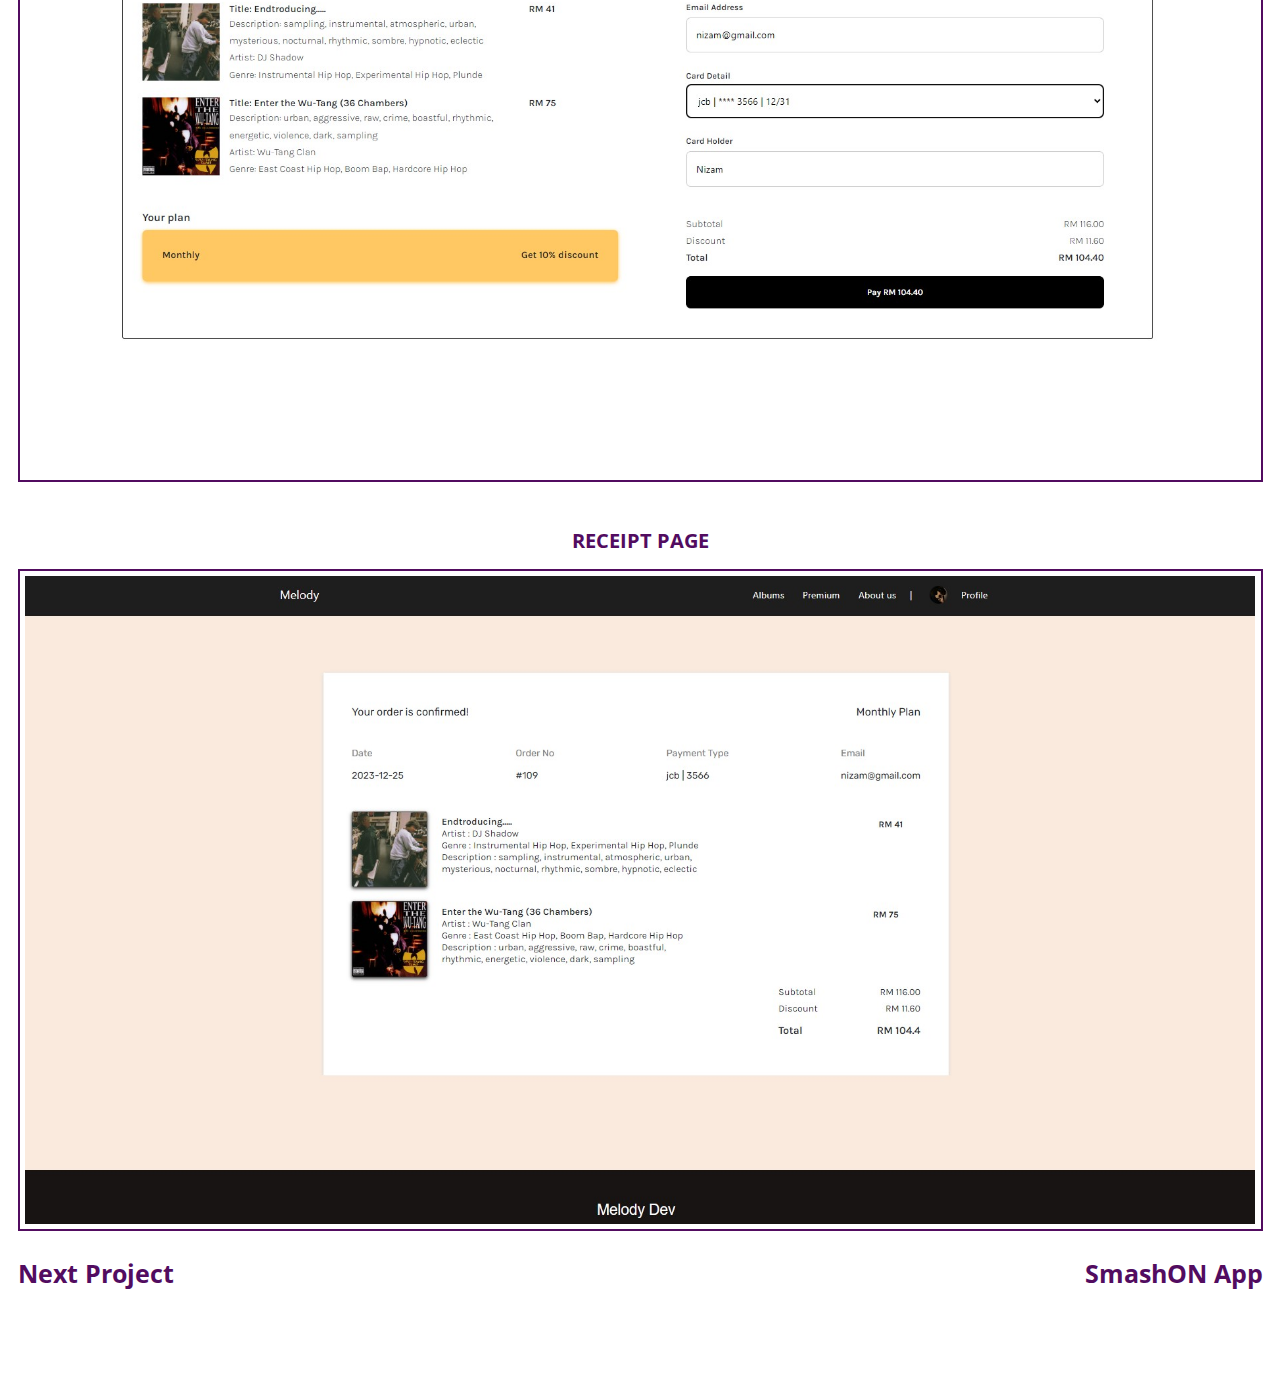
==== commit afb257ec: "update acc" ====
--- a/melody.html
+++ b/melody.html
@@ -378,9 +378,9 @@
                   </div>
                   <div style="margin-top: 20px">
                     <strong>Example account</strong> <br />
-                    Username : nizam
+                    Username : sayadeveloper
                     <br />
-                    Password : n
+                    Password : saya@123
                   </div>
                   <div
                     class="container-btn-web"
